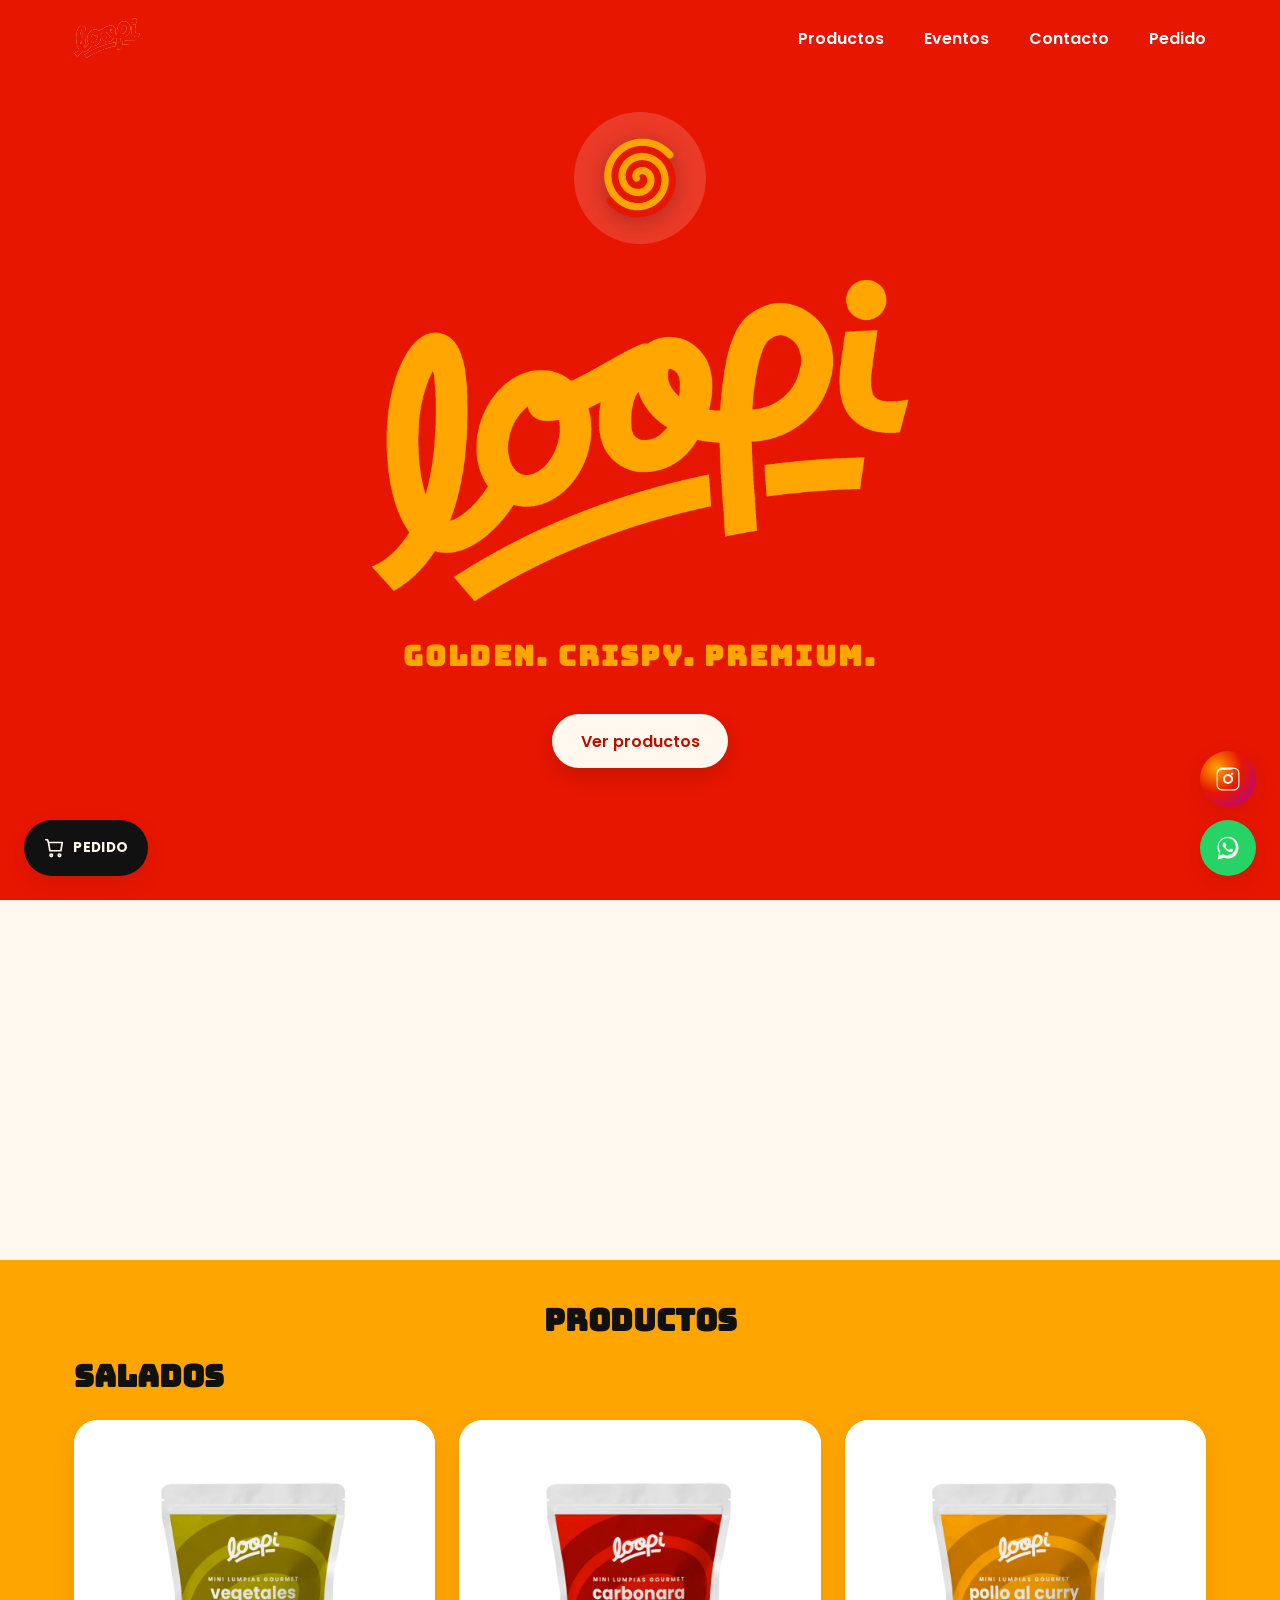
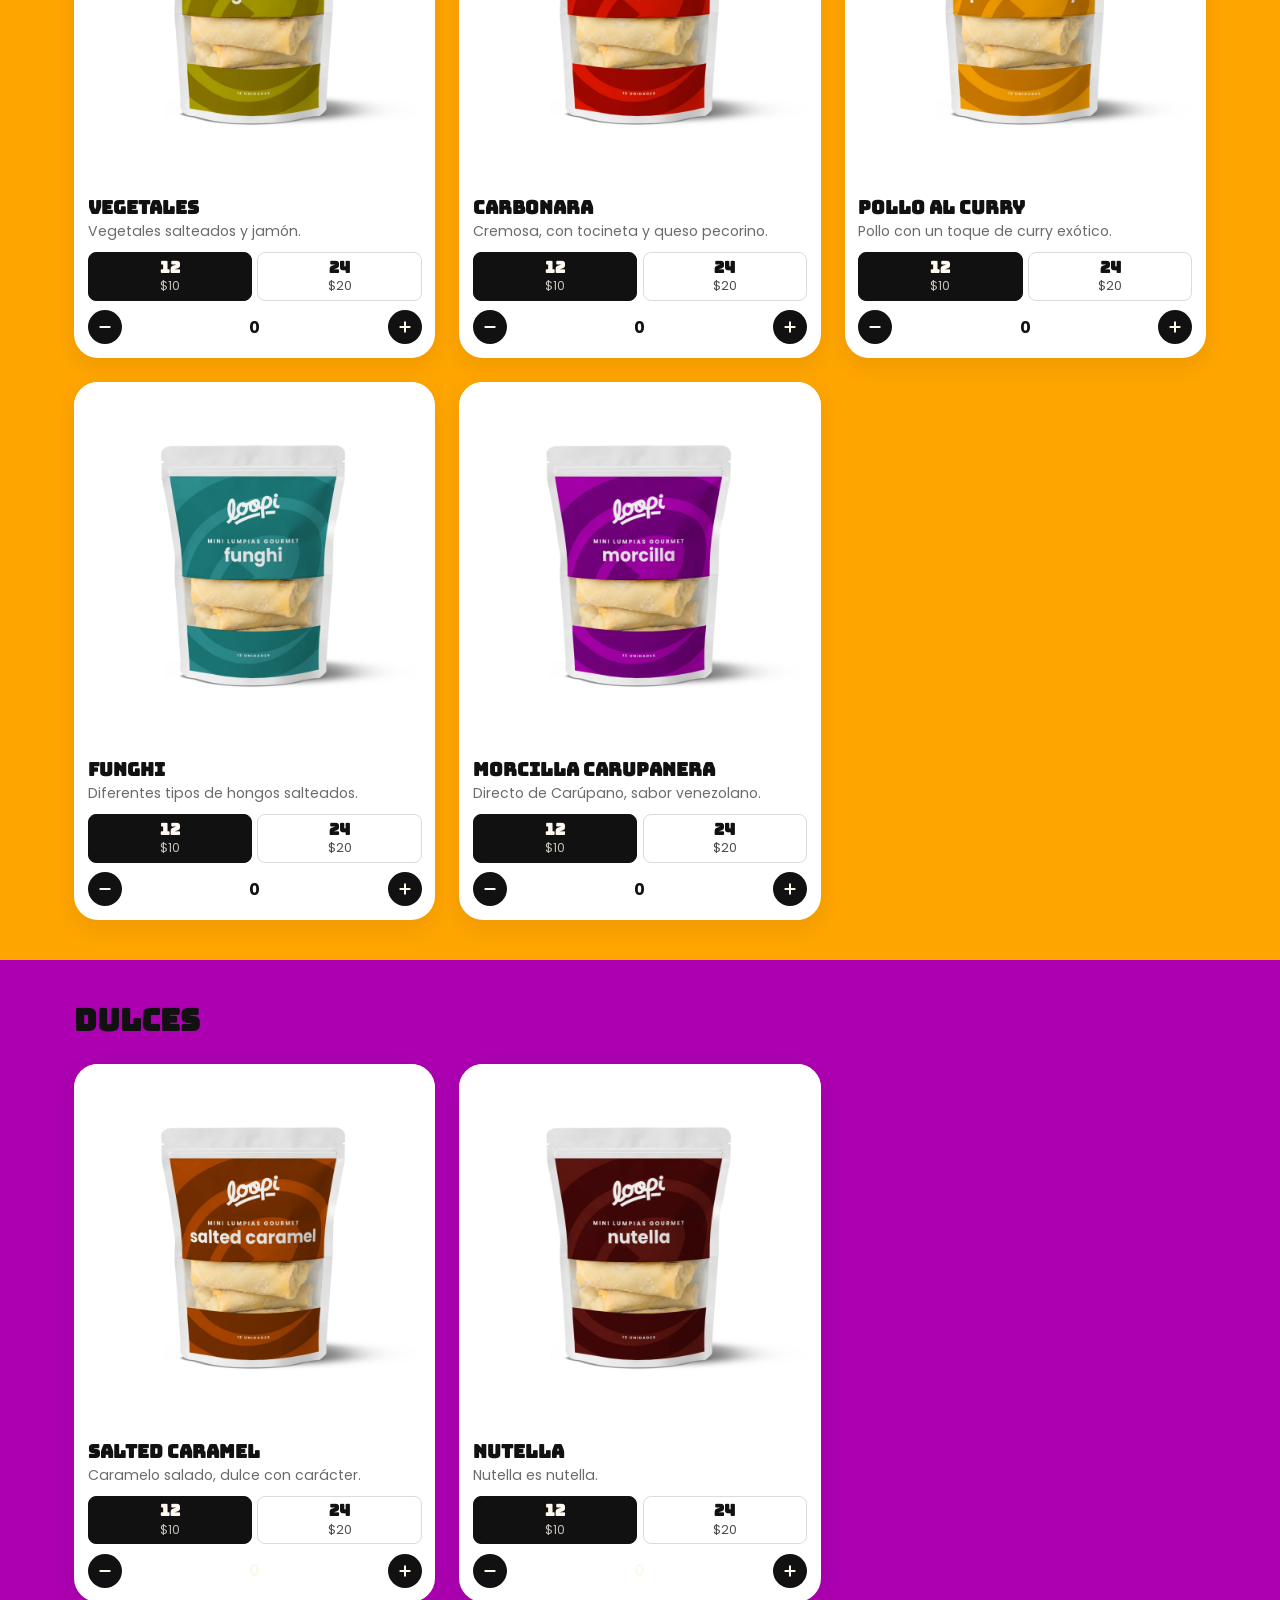
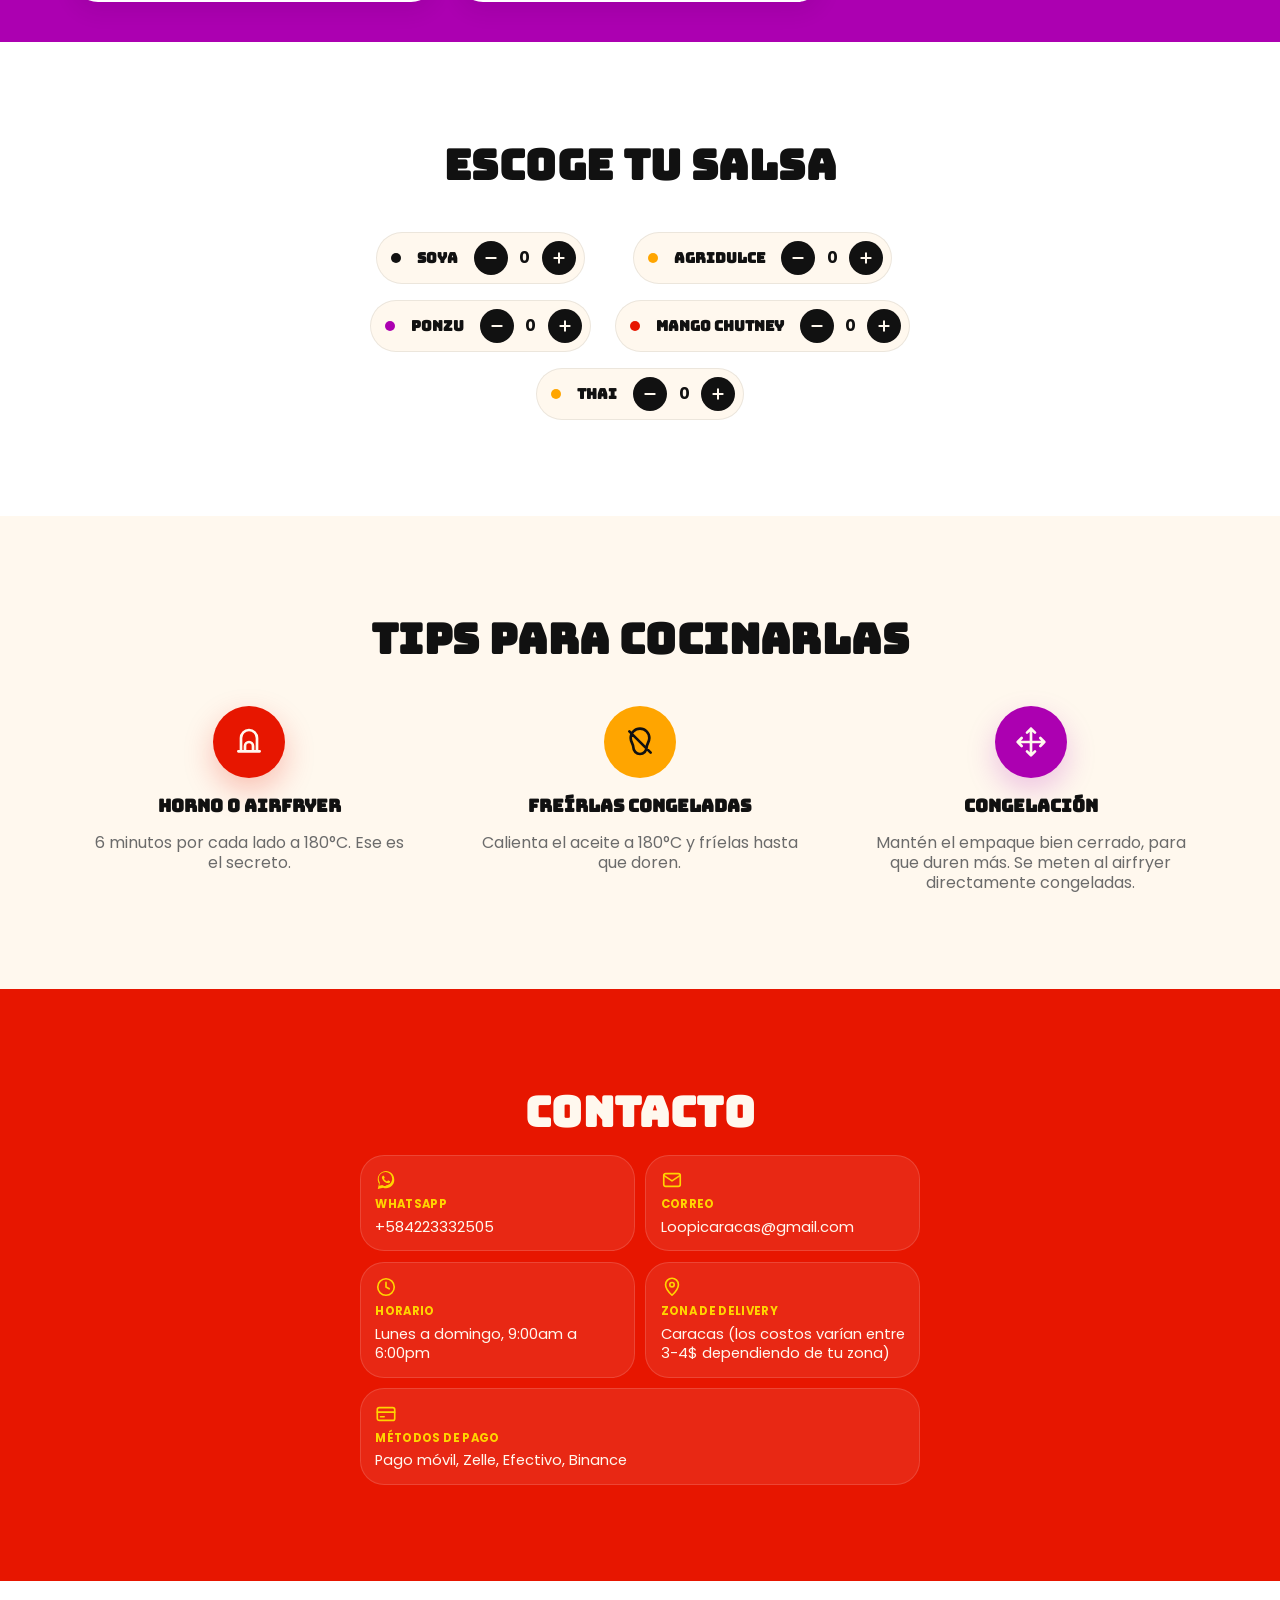
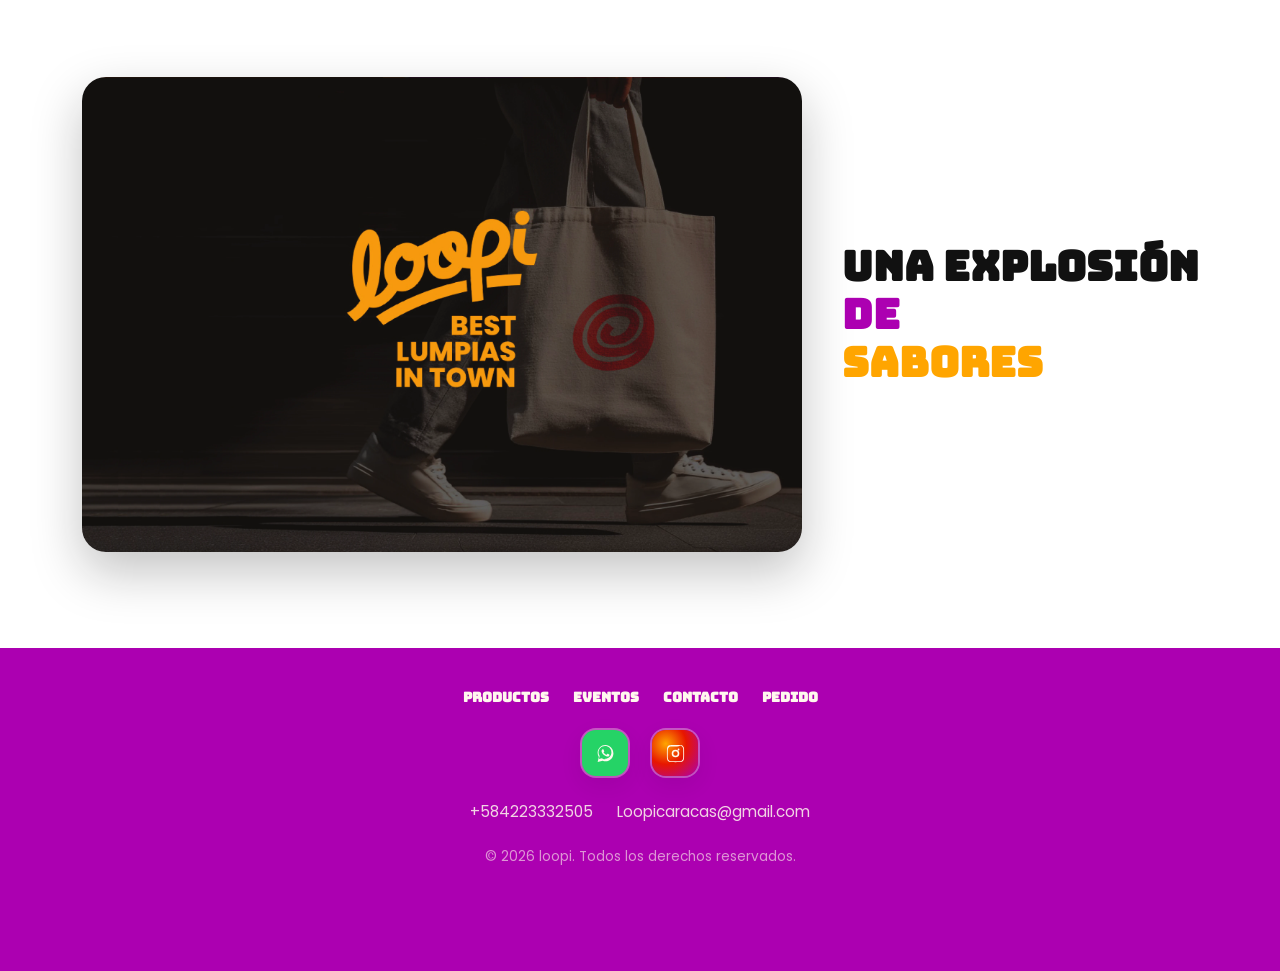
==== index.html @ 59972613 "Pasar los datos estructurados al HTML y agregarles el menú El JSON-LD lo inyectaba initJsonLd() al c" ====
<!DOCTYPE html>
<html lang="es-VE">
<head>
  <meta charset="UTF-8">
  <meta name="viewport" content="width=device-width, initial-scale=1.0, viewport-fit=cover">
  <title>loopi | Las mejores mini lumpias de Caracas</title>
  <meta name="description" content="loopi — mini lumpias crunchy hechas el mismo día en Caracas. Salados y postres, cajitas de 12 y 24. Pide las tuyas por WhatsApp.">
  <meta name="theme-color" content="#E71600">
  <link rel="canonical" href="https://loopivzla.com/">

  <!-- Open Graph -->
  <meta property="og:type" content="website">
  <meta property="og:site_name" content="loopi">
  <meta property="og:title" content="loopi | Las mejores mini lumpias de Caracas">
  <meta property="og:description" content="Mini lumpias crunchy hechas el mismo día en Caracas. Salados y postres, cajitas de 12 y 24. Best lumpias in town.">
  <meta property="og:image" content="https://loopivzla.com/img/og/og-image.jpg">
  <meta property="og:url" content="https://loopivzla.com/">
  <meta property="og:locale" content="es_VE">

  <!-- Twitter Card -->
  <meta name="twitter:card" content="summary_large_image">
  <meta name="twitter:title" content="loopi | Las mejores mini lumpias de Caracas">
  <meta name="twitter:description" content="Mini lumpias crunchy hechas el mismo día en Caracas. Best lumpias in town.">
  <meta name="twitter:image" content="https://loopivzla.com/img/og/og-image.jpg">

  <!-- Favicons -->
  <link rel="icon" type="image/svg+xml" href="./assets/logo/loopi-isotipo.svg">
  <link rel="icon" href="./favicon.ico" sizes="any">
  <link rel="apple-touch-icon" href="./apple-touch-icon.png">
  <link rel="manifest" href="./site.webmanifest">

  <!-- Fuentes -->
  <link rel="preconnect" href="https://fonts.googleapis.com">
  <link rel="preconnect" href="https://fonts.gstatic.com" crossorigin>
  <link href="https://fonts.googleapis.com/css2?family=Bungee&amp;display=swap&amp;family=Poppins:wght@400;500;600&amp;display=swap" rel="stylesheet">

  <link rel="stylesheet" href="./styles.css?v=66">

  <!-- Datos estructurados (invisible: solo lo leen buscadores) -->
  <script type="application/ld+json">
{
  "@context": "https://schema.org",
  "@type": "FoodEstablishment",
  "@id": "https://loopivzla.com/#negocio",
  "name": "loopi",
  "slogan": "Best lumpias in town",
  "description": "Mini lumpias crunchy hechas el mismo día en Caracas. Salados y postres, en empaques de 12 y 24, con delivery y pick up.",
  "url": "https://loopivzla.com/",
  "image": "https://loopivzla.com/img/og/og-image.jpg",
  "logo": "https://loopivzla.com/apple-touch-icon.png",
  "servesCuisine": [
    "Lumpias",
    "Comida venezolana",
    "Postres"
  ],
  "priceRange": "$10-$20",
  "currenciesAccepted": "USD",
  "paymentAccepted": "Pago móvil, Zelle, Efectivo, Binance",
  "telephone": "+584223332505",
  "email": "Loopicaracas@gmail.com",
  "address": {
    "@type": "PostalAddress",
    "addressLocality": "Caracas",
    "addressCountry": "VE"
  },
  "areaServed": [
    {
      "@type": "City",
      "name": "Caracas"
    },
    {
      "@type": "AdministrativeArea",
      "name": "Baruta"
    },
    {
      "@type": "AdministrativeArea",
      "name": "Chacao"
    },
    {
      "@type": "AdministrativeArea",
      "name": "El Hatillo"
    },
    {
      "@type": "AdministrativeArea",
      "name": "Libertador"
    },
    {
      "@type": "AdministrativeArea",
      "name": "Sucre"
    }
  ],
  "openingHoursSpecification": [
    {
      "@type": "OpeningHoursSpecification",
      "dayOfWeek": [
        "Monday",
        "Tuesday",
        "Wednesday",
        "Thursday",
        "Friday",
        "Saturday",
        "Sunday"
      ],
      "opens": "09:00",
      "closes": "18:00"
    }
  ],
  "sameAs": [
    "https://www.instagram.com/loopi.ccs"
  ],
  "hasMenu": {
    "@type": "Menu",
    "name": "Menú loopi",
    "inLanguage": "es-VE",
    "hasMenuSection": [
      {
        "@type": "MenuSection",
        "name": "Salados",
        "hasMenuItem": [
          {
            "@type": "MenuItem",
            "name": "Vegetales",
            "description": "Vegetales salteados y jamón.",
            "offers": [
              {
                "@type": "Offer",
                "name": "Empaque de 12",
                "price": "10",
                "priceCurrency": "USD"
              },
              {
                "@type": "Offer",
                "name": "Empaque de 24",
                "price": "20",
                "priceCurrency": "USD"
              }
            ]
          },
          {
            "@type": "MenuItem",
            "name": "Carbonara",
            "description": "Cremosa, con tocineta y queso pecorino.",
            "offers": [
              {
                "@type": "Offer",
                "name": "Empaque de 12",
                "price": "10",
                "priceCurrency": "USD"
              },
              {
                "@type": "Offer",
                "name": "Empaque de 24",
                "price": "20",
                "priceCurrency": "USD"
              }
            ]
          },
          {
            "@type": "MenuItem",
            "name": "Pollo al Curry",
            "description": "Pollo con un toque de curry exótico.",
            "offers": [
              {
                "@type": "Offer",
                "name": "Empaque de 12",
                "price": "10",
                "priceCurrency": "USD"
              },
              {
                "@type": "Offer",
                "name": "Empaque de 24",
                "price": "20",
                "priceCurrency": "USD"
              }
            ]
          },
          {
            "@type": "MenuItem",
            "name": "Funghi",
            "description": "Diferentes tipos de hongos salteados.",
            "offers": [
              {
                "@type": "Offer",
                "name": "Empaque de 12",
                "price": "10",
                "priceCurrency": "USD"
              },
              {
                "@type": "Offer",
                "name": "Empaque de 24",
                "price": "20",
                "priceCurrency": "USD"
              }
            ]
          },
          {
            "@type": "MenuItem",
            "name": "Morcilla Carupanera",
            "description": "Directo de Carúpano, sabor venezolano.",
            "offers": [
              {
                "@type": "Offer",
                "name": "Empaque de 12",
                "price": "10",
                "priceCurrency": "USD"
              },
              {
                "@type": "Offer",
                "name": "Empaque de 24",
                "price": "20",
                "priceCurrency": "USD"
              }
            ]
          }
        ]
      },
      {
        "@type": "MenuSection",
        "name": "Postres",
        "hasMenuItem": [
          {
            "@type": "MenuItem",
            "name": "Salted Caramel",
            "description": "Caramelo salado, dulce con carácter.",
            "offers": [
              {
                "@type": "Offer",
                "name": "Empaque de 12",
                "price": "10",
                "priceCurrency": "USD"
              },
              {
                "@type": "Offer",
                "name": "Empaque de 24",
                "price": "20",
                "priceCurrency": "USD"
              }
            ]
          },
          {
            "@type": "MenuItem",
            "name": "Nutella",
            "description": "Nutella es nutella.",
            "offers": [
              {
                "@type": "Offer",
                "name": "Empaque de 12",
                "price": "10",
                "priceCurrency": "USD"
              },
              {
                "@type": "Offer",
                "name": "Empaque de 24",
                "price": "20",
                "priceCurrency": "USD"
              }
            ]
          }
        ]
      },
      {
        "@type": "MenuSection",
        "name": "Salsas",
        "hasMenuItem": [
          {
            "@type": "MenuItem",
            "name": "Soya",
            "offers": {
              "@type": "Offer",
              "price": "1",
              "priceCurrency": "USD"
            }
          },
          {
            "@type": "MenuItem",
            "name": "Agridulce",
            "offers": {
              "@type": "Offer",
              "price": "1",
              "priceCurrency": "USD"
            }
          },
          {
            "@type": "MenuItem",
            "name": "Ponzu",
            "offers": {
              "@type": "Offer",
              "price": "1",
              "priceCurrency": "USD"
            }
          },
          {
            "@type": "MenuItem",
            "name": "Mango Chutney",
            "offers": {
              "@type": "Offer",
              "price": "1",
              "priceCurrency": "USD"
            }
          },
          {
            "@type": "MenuItem",
            "name": "Thai",
            "offers": {
              "@type": "Offer",
              "price": "1",
              "priceCurrency": "USD"
            }
          }
        ]
      }
    ]
  }
}
  </script>
</head>
<body>

  <!-- ============ PANTALLA DE CARGA ============ -->
  <div id="preloader" class="preloader" aria-hidden="true">
    <img class="preloader__spiral" src="./assets/logo/loopi-isotipo.svg" alt="" width="96" height="96">
    <svg class="preloader__wordmark" viewBox="0 0 320 110" role="img" aria-label="loopi">
      <text x="4" y="82" class="logo-mark__text preloader__wordmark-text">loopi</text>
      <circle class="logo-mark__dot-a" cx="301" cy="30" r="9"></circle>
      <circle class="logo-mark__dot-b" cx="301" cy="30" r="3.5"></circle>
    </svg>
  </div>

  <a class="skip-link" href="#main">Saltar al contenido</a>

  <!-- ============ HEADER ============ -->
  <header class="header">
    <div class="header__inner container">
      <a href="#hero" class="header__logo" aria-label="loopi — inicio">
        <img class="header__logo-img header__logo-img--crema" src="./assets/logo/loopi-header-crema.webp" alt="loopi" width="506" height="306">
        <img class="header__logo-img header__logo-img--rojo" src="./assets/logo/loopi-header-rojo.webp" alt="" width="506" height="306" aria-hidden="true">
      </a>

      <nav class="header__nav" aria-label="Navegación principal">
        <a href="#productos">Productos</a>
        <a href="./eventos.html">Eventos</a>
        <a href="#contacto">Contacto</a>
        <button type="button" data-carrito-abrir aria-label="Ver mi pedido" aria-expanded="false" aria-controls="carrito-panel">
          Pedido<span data-pedido-badge class="header__nav-badge" hidden>0</span>
        </button>
      </nav>

      <button class="header__hamburger" aria-label="Abrir menú" aria-expanded="false" aria-controls="mobile-nav">
        <span class="header__hamburger-icon">
          <svg viewBox="0 0 24 24" fill="none" stroke="currentColor" stroke-width="2.4" stroke-linecap="round" aria-hidden="true"><path d="M4 6h16M4 12h16M4 18h16"/></svg>
        </span>
      </button>
    </div>
  </header>

  <!-- ============ MENÚ MÓVIL ============ -->
  <div class="mobile-nav" id="mobile-nav" role="dialog" aria-modal="true" aria-label="Menú móvil" aria-hidden="true">
    <button class="mobile-nav__close" aria-label="Cerrar menú">
      <svg viewBox="0 0 24 24" fill="none" stroke="currentColor" stroke-width="2.4" stroke-linecap="round" aria-hidden="true"><path d="M5 5l14 14M19 5L5 19"/></svg>
    </button>
    <nav class="mobile-nav__nav" aria-label="Navegación móvil">
      <a href="#productos">Productos</a>
      <a href="./eventos.html">Eventos</a>
      <a href="#contacto">Contacto</a>
      <button type="button" data-carrito-abrir aria-label="Ver mi pedido" aria-expanded="false" aria-controls="carrito-panel">
        Pedido<span data-pedido-badge class="mobile-nav__badge" hidden>0</span>
      </button>
    </nav>
  </div>

  <main id="main">

    <!-- ============ HERO ============ -->
    <section class="hero" id="hero" aria-label="Portada">
      <div class="hero__sticky">
        <div class="hero__capa hero__capa--rojo" aria-hidden="true"></div>
        <div class="hero__capa hero__capa--morado" aria-hidden="true"></div>
        <div class="hero__capa hero__capa--naranja" aria-hidden="true"></div>
        <div class="hero__lluvia" id="hero-lluvia" aria-hidden="true"></div>

        <div class="hero__inner container">
          <div class="hero__copy" data-reveal>
            <div class="hero__isotipo-wrap">
              <img class="hero__isotipo" src="./assets/logo/loopi-isotipo.svg" alt="" width="90" height="90">
            </div>
            <h1 class="hero__logo-h1">
              <img class="hero__logo" src="./assets/logo/loopi-cursivo.webp" alt="loopi" width="1700" height="1049">
            </h1>
            <p class="hero__slogan" id="hero-slogan">Golden. Crispy. Premium.</p>
            <div class="hero__ctas">
              <a class="btn btn--light" href="#productos">Ver productos</a>
            </div>
          </div>
        </div>
      </div>
    </section>

    <!-- ============ PRODUCTOS ============ -->
    <section class="menu" id="productos">
      <div class="menu__block menu__block--salados">
        <div class="container">
          <p class="menu__eyebrow" data-reveal>Productos</p>
          <h3 class="menu__block-title" data-reveal>Salados</h3>
          <div class="menu__grid" id="grid-salados" data-reveal></div>
        </div>
      </div>

      <div class="menu__block menu__block--postres">
        <div class="container">
          <h3 class="menu__block-title menu__block-title--light" data-reveal>Dulces</h3>
          <div class="menu__grid" id="grid-postres" data-reveal></div>
        </div>
      </div>
    </section>

    <!-- ============ ESCOGE TU SALSA ============ -->
    <section class="salsas" id="salsas" aria-label="Escoge tu salsa">
      <div class="container">
        <h2 class="section-title" data-reveal>Escoge tu salsa</h2>
        <div class="salsas__grid" id="salsas-grid" data-reveal></div>
      </div>
    </section>

    <!-- ============ TIPS PARA COCINARLAS ============ -->
    <section class="tips" id="tips">
      <div class="container">
        <h2 class="section-title" data-reveal>Tips para cocinarlas</h2>
        <ol class="pasos">
          <li class="paso" data-reveal>
            <span class="paso__icono paso__icono--rojo" aria-hidden="true">
              <svg viewBox="0 0 24 24" fill="none" stroke="currentColor" stroke-width="2" stroke-linecap="round" stroke-linejoin="round"><path d="M4 19h16M6 19V9a6 6 0 0 1 12 0v10M9 19v-4a3 3 0 0 1 6 0v4"/></svg>
            </span>
            <h3>Horno o Airfryer</h3>
            <p>6 minutos por cada lado a 180°C. Ese es el secreto.</p>
          </li>
          <li class="paso" data-reveal>
            <span class="paso__icono paso__icono--naranja" aria-hidden="true">
              <svg viewBox="0 0 24 24" fill="none" stroke="currentColor" stroke-width="2" stroke-linecap="round" stroke-linejoin="round"><path d="M12 2a7 7 0 0 0-7 7c0 3 2 4.5 2 7a5 5 0 0 0 10 0c0-2.5 2-4 2-7a7 7 0 0 0-7-7ZM4 4l16 16"/></svg>
            </span>
            <h3>Freírlas congeladas</h3>
            <p>Calienta el aceite a 180°C y fríelas hasta que doren.</p>
          </li>
          <li class="paso" data-reveal>
            <span class="paso__icono paso__icono--morado" aria-hidden="true">
              <svg viewBox="0 0 24 24" fill="none" stroke="currentColor" stroke-width="2" stroke-linecap="round" stroke-linejoin="round"><path d="M12 2v20M12 2l-3 3M12 2l3 3M12 22l-3-3M12 22l3-3M2 12h20M2 12l3-3M2 12l3 3M22 12l-3-3M22 12l-3 3"/></svg>
            </span>
            <h3>Congelación</h3>
            <p>Mantén el empaque bien cerrado, para que duren más. Se meten al airfryer directamente congeladas.</p>
          </li>
        </ol>
      </div>
    </section>

    <!-- ============ CONTACTO / UBICACIÓN ============ -->
    <section class="contacto" id="contacto">
      <div class="container">
        <div class="contacto__info" data-reveal>
          <h2 class="section-title">Contacto</h2>
          <div class="contacto__grid">
            <a class="contacto__tile" data-whatsapp-link target="_blank" rel="noopener" href="#">
              <svg class="contacto__tile-icon" viewBox="0 0 32 32" fill="currentColor" aria-hidden="true"><path d="M16.02 3C9.4 3 4 8.4 4 15.02c0 2.36.68 4.55 1.86 6.4L4 29l7.76-1.83a11.9 11.9 0 0 0 4.26.78h.01c6.63 0 12.02-5.4 12.02-12.02C28.05 8.4 22.65 3 16.02 3Zm0 21.86h-.01a9.8 9.8 0 0 1-5-1.37l-.36-.21-4.6 1.09 1.11-4.48-.24-.37a9.75 9.75 0 0 1-1.5-5.2c0-5.4 4.4-9.8 9.8-9.8 2.62 0 5.08 1.02 6.93 2.87a9.72 9.72 0 0 1 2.87 6.93c0 5.4-4.4 9.54-9.8 9.54Zm5.37-7.34c-.29-.15-1.75-.86-2.02-.96-.27-.1-.47-.15-.67.15-.2.29-.77.96-.94 1.16-.17.2-.35.22-.64.07-.29-.15-1.23-.45-2.34-1.44-.87-.77-1.45-1.72-1.62-2.01-.17-.29-.02-.45.13-.6.13-.13.29-.34.44-.51.15-.17.2-.29.29-.49.1-.2.05-.37-.02-.51-.07-.15-.67-1.61-.92-2.2-.24-.58-.49-.5-.67-.51h-.57c-.2 0-.51.07-.78.37-.27.29-1.02 1-1.02 2.44s1.05 2.83 1.2 3.03c.15.2 2.06 3.15 5 4.42.7.3 1.24.48 1.67.61.7.22 1.34.19 1.84.12.56-.08 1.75-.71 2-1.4.25-.68.25-1.27.17-1.4-.07-.12-.26-.2-.55-.34Z"/></svg>
              <span class="contacto__tile-label">WhatsApp</span>
              <span class="contacto__tile-valor" id="dato-whatsapp"></span>
            </a>
            <a class="contacto__tile" data-email-link href="#">
              <svg class="contacto__tile-icon" viewBox="0 0 24 24" fill="none" stroke="currentColor" stroke-width="1.8" stroke-linecap="round" stroke-linejoin="round" aria-hidden="true"><rect x="3" y="5" width="18" height="14" rx="2"/><path d="m3 7 9 6 9-6"/></svg>
              <span class="contacto__tile-label">Correo</span>
              <span class="contacto__tile-valor" id="dato-email"></span>
            </a>
            <div class="contacto__tile">
              <svg class="contacto__tile-icon" viewBox="0 0 24 24" fill="none" stroke="currentColor" stroke-width="1.8" stroke-linecap="round" stroke-linejoin="round" aria-hidden="true"><circle cx="12" cy="12" r="9"/><path d="M12 7v5l3.5 2"/></svg>
              <span class="contacto__tile-label">Horario</span>
              <span class="contacto__tile-valor" id="dato-horario"></span>
            </div>
            <div class="contacto__tile">
              <svg class="contacto__tile-icon" viewBox="0 0 24 24" fill="none" stroke="currentColor" stroke-width="1.8" stroke-linecap="round" stroke-linejoin="round" aria-hidden="true"><path d="M12 21s7-6.5 7-11.5a7 7 0 1 0-14 0C5 14.5 12 21 12 21Z"/><circle cx="12" cy="9.5" r="2.4"/></svg>
              <span class="contacto__tile-label">Zona de delivery</span>
              <span class="contacto__tile-valor" id="dato-delivery"></span>
            </div>
            <div class="contacto__tile contacto__tile--full">
              <svg class="contacto__tile-icon" viewBox="0 0 24 24" fill="none" stroke="currentColor" stroke-width="1.8" stroke-linecap="round" stroke-linejoin="round" aria-hidden="true"><rect x="2.5" y="5" width="19" height="14" rx="2.2"/><path d="M2.5 10h19"/><path d="M6 15h4"/></svg>
              <span class="contacto__tile-label">Métodos de pago</span>
              <span class="contacto__tile-valor" id="dato-pago"></span>
            </div>
          </div>
        </div>
      </div>
    </section>

    <!-- ============ BEST LUMPIAS IN TOWN — foto de marca ============ -->
    <section class="mira-cerca" aria-label="loopi, best lumpias in town">
      <img class="mira-cerca__img" src="./img/marca/tote-bag-calle.webp" alt="Tote bag loopi, Best Lumpias in Town" width="4000" height="2639">
      <p class="mira-cerca__frase">
        <span class="mira-cerca__frase-linea">Una explosión</span><span class="mira-cerca__frase-linea mira-cerca__frase-linea--morado">de</span><span class="mira-cerca__frase-linea mira-cerca__frase-linea--naranja">sabores</span>
      </p>
    </section>

  </main>

  <!-- ============ FOOTER ============ -->
  <footer class="footer">
    <div class="container footer__inner">
      <nav class="footer__nav" aria-label="Navegación de pie de página">
        <a href="#productos">Productos</a>
        <a href="./eventos.html">Eventos</a>
        <a href="#contacto">Contacto</a>
        <button type="button" data-carrito-abrir aria-label="Ver mi pedido" aria-expanded="false" aria-controls="carrito-panel">
          Pedido<span data-pedido-badge class="footer__nav-badge" hidden>0</span>
        </button>
      </nav>

      <div class="footer__social">
        <a data-wa-generico target="_blank" rel="noopener" href="#" aria-label="Escríbenos por WhatsApp">
          <svg viewBox="0 0 32 32" fill="currentColor" aria-hidden="true"><path d="M16.02 3C9.4 3 4 8.4 4 15.02c0 2.36.68 4.55 1.86 6.4L4 29l7.76-1.83a11.9 11.9 0 0 0 4.26.78h.01c6.63 0 12.02-5.4 12.02-12.02C28.05 8.4 22.65 3 16.02 3Zm0 21.86h-.01a9.8 9.8 0 0 1-5-1.37l-.36-.21-4.6 1.09 1.11-4.48-.24-.37a9.75 9.75 0 0 1-1.5-5.2c0-5.4 4.4-9.8 9.8-9.8 2.62 0 5.08 1.02 6.93 2.87a9.72 9.72 0 0 1 2.87 6.93c0 5.4-4.4 9.54-9.8 9.54Zm5.37-7.34c-.29-.15-1.75-.86-2.02-.96-.27-.1-.47-.15-.67.15-.2.29-.77.96-.94 1.16-.17.2-.35.22-.64.07-.29-.15-1.23-.45-2.34-1.44-.87-.77-1.45-1.72-1.62-2.01-.17-.29-.02-.45.13-.6.13-.13.29-.34.44-.51.15-.17.2-.29.29-.49.1-.2.05-.37-.02-.51-.07-.15-.67-1.61-.92-2.2-.24-.58-.49-.5-.67-.51h-.57c-.2 0-.51.07-.78.37-.27.29-1.02 1-1.02 2.44s1.05 2.83 1.2 3.03c.15.2 2.06 3.15 5 4.42.7.3 1.24.48 1.67.61.7.22 1.34.19 1.84.12.56-.08 1.75-.71 2-1.4.25-.68.25-1.27.17-1.4-.07-.12-.26-.2-.55-.34Z"/></svg>
        </a>
        <a data-ig-link target="_blank" rel="noopener" href="#" aria-label="Síguenos en Instagram">
          <svg viewBox="0 0 24 24" fill="currentColor" aria-hidden="true"><path d="M12 2.2c3.2 0 3.58.01 4.85.07 1.17.05 1.8.25 2.23.41.56.22.96.48 1.38.9.42.42.68.82.9 1.38.16.42.36 1.06.41 2.23.06 1.27.07 1.65.07 4.85s-.01 3.58-.07 4.85c-.05 1.17-.25 1.8-.41 2.23-.22.56-.48.96-.9 1.38-.42.42-.82.68-1.38.9-.42.16-1.06.36-2.23.41-1.27.06-1.65.07-4.85.07s-3.58-.01-4.85-.07c-1.17-.05-1.8-.25-2.23-.41a3.72 3.72 0 0 1-1.38-.9 3.72 3.72 0 0 1-.9-1.38c-.16-.42-.36-1.06-.41-2.23C2.2 15.58 2.2 15.2 2.2 12s.01-3.58.07-4.85c.05-1.17.25-1.8.41-2.23.22-.56.48-.96.9-1.38.42-.42.82-.68 1.38-.9.42-.16 1.06-.36 2.23-.41C8.42 2.2 8.8 2.2 12 2.2Zm0 1.8c-3.15 0-3.5.01-4.73.07-.96.04-1.48.2-1.83.34-.46.18-.79.39-1.13.74-.35.34-.56.67-.74 1.13-.14.35-.3.87-.34 1.83C3.17 8.5 3.16 8.85 3.16 12s.01 3.5.07 4.73c.04.96.2 1.48.34 1.83.18.46.39.79.74 1.13.34.35.67.56 1.13.74.35.14.87.3 1.83.34 1.23.06 1.58.07 4.73.07s3.5-.01 4.73-.07c.96-.04 1.48-.2 1.83-.34.46-.18.79-.39 1.13-.74.35-.34.56-.67.74-1.13.14-.35.3-.87.34-1.83.06-1.23.07-1.58.07-4.73s-.01-3.5-.07-4.73c-.04-.96-.2-1.48-.34-1.83a3.02 3.02 0 0 0-.74-1.13 3.02 3.02 0 0 0-1.13-.74c-.35-.14-.87-.3-1.83-.34C15.5 4.01 15.15 4 12 4Zm0 3.65A4.35 4.35 0 1 1 7.65 12 4.35 4.35 0 0 1 12 7.65Zm0 1.8A2.55 2.55 0 1 0 14.55 12 2.55 2.55 0 0 0 12 9.45Zm4.5-2.02a1.02 1.02 0 1 1-1.02-1.02 1.02 1.02 0 0 1 1.02 1.02Z"/></svg>
        </a>
      </div>

      <div class="footer__datos">
        <a id="footer-telefono" target="_blank" rel="noopener" href="#"></a>
        <span id="footer-email"></span>
      </div>

      <p class="footer__copy">© <span id="footer-anio"></span> loopi. Todos los derechos reservados.</p>
    </div>
  </footer>

  <!-- ============ CARRITO / PEDIDO FLOTANTE ============ -->
  <div id="carrito-backdrop" class="carrito-backdrop"></div>
  <button type="button" id="carrito-btn" class="carrito-btn" data-carrito-abrir aria-label="Ver mi pedido" aria-expanded="false" aria-controls="carrito-panel">
    <svg viewBox="0 0 24 24" fill="none" stroke="currentColor" stroke-width="1.8" stroke-linecap="round" stroke-linejoin="round" aria-hidden="true">
      <path d="M6 6h15l-1.5 9h-12z"/>
      <path d="M6 6L5 3H3"/>
      <circle cx="9" cy="20" r="1.4"/>
      <circle cx="18" cy="20" r="1.4"/>
    </svg>
    <span class="carrito-btn__label">Pedido</span>
    <span data-pedido-badge class="carrito-btn__badge" hidden>0</span>
  </button>

  <aside id="carrito-panel" class="carrito-panel" role="dialog" aria-modal="true" aria-label="Mi pedido" aria-hidden="true">
    <div class="carrito-panel__head">
      <p class="carrito-panel__titulo">Mi pedido</p>
      <button type="button" id="carrito-cerrar" class="carrito-panel__cerrar" aria-label="Cerrar">
        <svg viewBox="0 0 24 24" fill="none" stroke="currentColor" stroke-width="2.4" stroke-linecap="round" aria-hidden="true"><path d="M5 5l14 14M19 5L5 19"/></svg>
      </button>
    </div>

    <p data-pedido-vacio class="carrito-panel__vacio">Tu pedido está vacío. Agrega sabores desde el menú.</p>

    <div data-pedido-contenido hidden>
      <div data-carrito-lista class="carrito-panel__lista"></div>

      <div class="carrito-entrega">
        <div class="carrito-entrega__toggle">
          <button type="button" class="carrito-entrega__btn" data-entrega-metodo="pickup">Pick up</button>
          <button type="button" class="carrito-entrega__btn" data-entrega-metodo="delivery">Delivery</button>
        </div>
        <div class="carrito-entrega__zona-wrap" data-entrega-zona-wrap hidden>
          <button type="button" class="carrito-entrega__zona-trigger" data-entrega-zona-trigger aria-haspopup="listbox" aria-expanded="false">
            <span data-entrega-zona-label>Elige tu zona</span>
            <svg viewBox="0 0 24 24" fill="none" stroke="currentColor" stroke-width="2.4" stroke-linecap="round" stroke-linejoin="round" aria-hidden="true"><path d="M6 9l6 6 6-6"/></svg>
          </button>
          <div class="carrito-entrega__zona-menu" data-entrega-zona-menu role="listbox" hidden></div>
        </div>
      </div>

      <div class="carrito-panel__footer">
        <div class="configurador__totales">
          <span><strong data-pedido-unidades>0</strong> unidades</span>
          <span class="configurador__total-precio" data-pedido-total>$0</span>
        </div>
        <a data-pedido-whatsapp class="btn btn--whatsapp btn--full is-disabled" aria-disabled="true" target="_blank" rel="noopener" href="#">
          <span>Enviar pedido por WhatsApp</span>
        </a>
        <button type="button" id="carrito-vaciar" class="carrito-panel__vaciar">Vaciar pedido</button>
      </div>
    </div>
  </aside>

  <!-- ============ BOTONES FLOTANTES ============ -->
  <div class="floating-buttons">
    <a class="floating-btn floating-btn--instagram" data-ig-link target="_blank" rel="noopener" href="#" aria-label="Síguenos en Instagram">
      <svg viewBox="0 0 24 24" fill="currentColor" aria-hidden="true"><path d="M12 2.2c3.2 0 3.58.01 4.85.07 1.17.05 1.8.25 2.23.41.56.22.96.48 1.38.9.42.42.68.82.9 1.38.16.42.36 1.06.41 2.23.06 1.27.07 1.65.07 4.85s-.01 3.58-.07 4.85c-.05 1.17-.25 1.8-.41 2.23-.22.56-.48.96-.9 1.38-.42.42-.82.68-1.38.9-.42.16-1.06.36-2.23.41-1.27.06-1.65.07-4.85.07s-3.58-.01-4.85-.07c-1.17-.05-1.8-.25-2.23-.41a3.72 3.72 0 0 1-1.38-.9 3.72 3.72 0 0 1-.9-1.38c-.16-.42-.36-1.06-.41-2.23C2.2 15.58 2.2 15.2 2.2 12s.01-3.58.07-4.85c.05-1.17.25-1.8.41-2.23.22-.56.48-.96.9-1.38.42-.42.82-.68 1.38-.9.42-.16 1.06-.36 2.23-.41C8.42 2.2 8.8 2.2 12 2.2Zm0 1.8c-3.15 0-3.5.01-4.73.07-.96.04-1.48.2-1.83.34-.46.18-.79.39-1.13.74-.35.34-.56.67-.74 1.13-.14.35-.3.87-.34 1.83C3.17 8.5 3.16 8.85 3.16 12s.01 3.5.07 4.73c.04.96.2 1.48.34 1.83.18.46.39.79.74 1.13.34.35.67.56 1.13.74.35.14.87.3 1.83.34 1.23.06 1.58.07 4.73.07s3.5-.01 4.73-.07c.96-.04 1.48-.2 1.83-.34.46-.18.79-.39 1.13-.74.35-.34.56-.67.74-1.13.14-.35.3-.87.34-1.83.06-1.23.07-1.58.07-4.73s-.01-3.5-.07-4.73c-.04-.96-.2-1.48-.34-1.83a3.02 3.02 0 0 0-.74-1.13 3.02 3.02 0 0 0-1.13-.74c-.35-.14-.87-.3-1.83-.34C15.5 4.01 15.15 4 12 4Zm0 3.65A4.35 4.35 0 1 1 7.65 12 4.35 4.35 0 0 1 12 7.65Zm0 1.8A2.55 2.55 0 1 0 14.55 12 2.55 2.55 0 0 0 12 9.45Zm4.5-2.02a1.02 1.02 0 1 1-1.02-1.02 1.02 1.02 0 0 1 1.02 1.02Z"/></svg>
    </a>
    <a class="floating-btn floating-btn--whatsapp" data-wa-generico target="_blank" rel="noopener" href="#" aria-label="Pide por WhatsApp">
      <svg viewBox="0 0 32 32" fill="currentColor" aria-hidden="true"><path d="M16.02 3C9.4 3 4 8.4 4 15.02c0 2.36.68 4.55 1.86 6.4L4 29l7.76-1.83a11.9 11.9 0 0 0 4.26.78h.01c6.63 0 12.02-5.4 12.02-12.02C28.05 8.4 22.65 3 16.02 3Zm0 21.86h-.01a9.8 9.8 0 0 1-5-1.37l-.36-.21-4.6 1.09 1.11-4.48-.24-.37a9.75 9.75 0 0 1-1.5-5.2c0-5.4 4.4-9.8 9.8-9.8 2.62 0 5.08 1.02 6.93 2.87a9.72 9.72 0 0 1 2.87 6.93c0 5.4-4.4 9.54-9.8 9.54Zm5.37-7.34c-.29-.15-1.75-.86-2.02-.96-.27-.1-.47-.15-.67.15-.2.29-.77.96-.94 1.16-.17.2-.35.22-.64.07-.29-.15-1.23-.45-2.34-1.44-.87-.77-1.45-1.72-1.62-2.01-.17-.29-.02-.45.13-.6.13-.13.29-.34.44-.51.15-.17.2-.29.29-.49.1-.2.05-.37-.02-.51-.07-.15-.67-1.61-.92-2.2-.24-.58-.49-.5-.67-.51h-.57c-.2 0-.51.07-.78.37-.27.29-1.02 1-1.02 2.44s1.05 2.83 1.2 3.03c.15.2 2.06 3.15 5 4.42.7.3 1.24.48 1.67.61.7.22 1.34.19 1.84.12.56-.08 1.75-.71 2-1.4.25-.68.25-1.27.17-1.4-.07-.12-.26-.2-.55-.34Z"/></svg>
    </a>
  </div>

  <script src="./main.js?v=49"></script>
</body>
</html>
---- styles.css ----
/* ==========================================================================
   loopi — sistema de diseño
   ========================================================================== */

:root {
  /* Colores de marca */
  --rojo: #E71600;
  --naranja: #FFA500;
  --morado: #AC00B1;
  --negro: #111111;
  --crema: #FFF8EE;

  --rojo-oscuro: #B81100;
  --morado-oscuro: #870089;

  /* Texto */
  --texto-oscuro: var(--negro);
  --texto-claro: var(--crema);
  --texto-muted: #6b6b6b;
  /* Blanco puro: solo para texto de cuerpo/normal sobre --rojo, donde --crema
     baja de 4.5:1 de contraste AA. --crema se mantiene intacto como fondo/marca. */
  --texto-sobre-rojo: #FFFFFF;

  /* Tipografía */
  --font-heading: 'Bungee', 'Poppins', 'Arial Rounded MT Bold', sans-serif;
  --font-body: 'Poppins', 'Inter', system-ui, sans-serif;

  /* Espaciado */
  --space-xs: 0.5rem;
  --space-sm: 1rem;
  --space-md: 1.5rem;
  --space-lg: 2.5rem;
  --space-xl: 4rem;
  --space-2xl: 6rem;

  /* Radios */
  --radius-card: 24px;
  --radius-pill: 999px;
  --radius-sm: 14px;

  /* Sombras de color, nunca grises */
  --shadow-rojo: 0 12px 30px rgba(231, 22, 0, 0.25);
  --shadow-morado: 0 12px 30px rgba(172, 0, 177, 0.22);
  --shadow-suave: 0 8px 24px rgba(17, 17, 17, 0.08);

  /* Layout */
  --container-max: 1180px;
  --header-height: 76px;

  /* Movimiento */
  --ease: cubic-bezier(0.22, 1, 0.36, 1);
  --transition-fast: 200ms var(--ease);
  --transition-med: 300ms var(--ease);
}

/* ==========================================================================
   Reset
   ========================================================================== */
*, *::before, *::after { box-sizing: border-box; }
html { scroll-behavior: auto; }
/* Compensa el header fijo en todo scroll-to-anchor (scrollIntoView en
   initScrollSuave, main.js) para que el destino no quede tapado. */
section[id] { scroll-margin-top: calc(var(--header-height) + 12px); }
body {
  margin: 0;
  font-family: var(--font-body);
  color: var(--texto-oscuro);
  background: var(--crema);
  -webkit-font-smoothing: antialiased;
}
img { max-width: 100%; display: block; }
a { color: inherit; text-decoration: none; }
ul, ol { list-style: none; margin: 0; padding: 0; }
h1, h2, h3, h4, p, dl, dd { margin: 0; }
button { font: inherit; color: inherit; background: none; border: none; cursor: pointer; padding: 0; }
input, select { font: inherit; }

/* position:fixed (no solo overflow:hidden) porque en iOS Safari el body
   sigue rebotando/scrolleando detrás de un overlay solo con overflow:hidden.
   El "top" negativo lo pone JS (bloquearScroll en main.js) para mantener la
   posición visual exacta donde estaba el scroll al bloquear. */
body.no-scroll {
  overflow: hidden;
  position: fixed;
  left: 0;
  right: 0;
  width: 100%;
}

:focus-visible {
  outline: 3px solid var(--morado);
  outline-offset: 3px;
  border-radius: 4px;
}

.skip-link {
  position: absolute;
  left: -9999px;
  top: 0;
  background: var(--crema);
  color: var(--negro);
  padding: var(--space-sm) var(--space-md);
  z-index: 2000;
  border-radius: 0 0 var(--radius-sm) 0;
}
.skip-link:focus {
  left: 0;
}

/* ==========================================================================
   Pantalla de carga
   ========================================================================== */
.preloader {
  position: fixed;
  inset: 0;
  z-index: 3000;
  display: flex;
  flex-direction: column;
  align-items: center;
  justify-content: center;
  gap: var(--space-md);
  background: var(--crema);
  opacity: 1;
  visibility: visible;
  transition: opacity 500ms var(--ease), visibility 500ms var(--ease);
}
.preloader.is-hidden {
  opacity: 0;
  visibility: hidden;
  pointer-events: none;
}
.preloader__spiral {
  width: 84px;
  height: 84px;
  animation: preloader-spin 1.6s linear infinite;
}
.preloader__wordmark {
  width: 150px;
  height: auto;
}
.preloader__wordmark-text { fill: var(--rojo); }

@keyframes preloader-spin {
  to { transform: rotate(360deg); }
}
@media (prefers-reduced-motion: reduce) {
  .preloader__spiral { animation: none; }
  .preloader { transition: opacity 200ms linear; }
}

.container {
  max-width: var(--container-max);
  margin-inline: auto;
  padding-inline: var(--space-md);
}

/* ==========================================================================
   Tipografía general
   ========================================================================== */
.section-title {
  font-family: var(--font-heading);
  font-weight: 800;
  text-transform: uppercase;
  font-size: clamp(1.8rem, 4vw, 2.6rem);
  letter-spacing: 0.01em;
  margin-bottom: var(--space-sm);
}
.section-subtitle {
  font-size: 1.05rem;
  color: var(--texto-muted);
  max-width: 46ch;
  margin-bottom: var(--space-md);
}

/* ==========================================================================
   Botones
   ========================================================================== */
.btn {
  display: inline-flex;
  align-items: center;
  gap: 0.5rem;
  padding: 0.9rem 1.8rem;
  border-radius: var(--radius-pill);
  font-weight: 600;
  font-size: 1rem;
  transition: transform var(--transition-fast), box-shadow var(--transition-fast), background var(--transition-fast);
  white-space: nowrap;
}
.btn:hover { transform: translateY(-2px) scale(1.02); }
.btn svg { width: 1.2em; height: 1.2em; }

.btn--primary {
  background: var(--rojo);
  color: var(--crema);
  box-shadow: var(--shadow-rojo);
}
.btn--primary:hover { background: var(--rojo-oscuro); }

.btn--light {
  background: var(--crema);
  color: var(--rojo-oscuro);
  box-shadow: 0 8px 20px rgba(17, 17, 17, 0.15);
}
.btn--light:hover { background: #fff; }

.btn--outline-light {
  background: transparent;
  color: var(--texto-sobre-rojo);
  border: 2px solid var(--texto-sobre-rojo);
}
.btn--outline-light:hover { background: rgba(255, 248, 238, 0.15); }

.btn--whatsapp {
  background: var(--negro);
  color: var(--crema);
  width: 100%;
  justify-content: center;
}
.btn--whatsapp:hover { background: #000; }

.btn--full {
  width: 100%;
  white-space: normal;
  text-align: center;
}

.btn.is-disabled {
  opacity: 0.45;
  pointer-events: none;
}

/* ==========================================================================
   Header
   ========================================================================== */
.header {
  position: fixed;
  inset: 0 0 auto 0;
  z-index: 900;
  height: calc(var(--header-height) + env(safe-area-inset-top, 0px));
  padding-top: env(safe-area-inset-top, 0px);
  padding-left: env(safe-area-inset-left, 0px);
  padding-right: env(safe-area-inset-right, 0px);
  display: flex;
  align-items: center;
  background: transparent;
  transition: background var(--transition-med), box-shadow var(--transition-med);
}
.header--scrolled {
  background: var(--crema);
  box-shadow: var(--shadow-suave);
}
.header__inner {
  display: flex;
  align-items: center;
  justify-content: space-between;
  gap: var(--space-md);
  width: 100%;
}
.header__logo { display: inline-grid; height: 40px; }
.header__logo-img {
  grid-area: 1 / 1;
  height: 40px;
  width: auto;
  transition: opacity var(--transition-med);
}
.header__logo-img--crema { opacity: 1; }
.header__logo-img--rojo { opacity: 0; }
.header--scrolled .header__logo-img--crema { opacity: 0; }
.header--scrolled .header__logo-img--rojo { opacity: 1; }

.logo-mark__text {
  font-family: var(--font-heading);
  font-weight: 800;
  font-size: 84px;
  fill: var(--crema);
  transition: fill var(--transition-med);
}
.header--scrolled .logo-mark__text { fill: var(--rojo); }
.logo-mark__dot-a { fill: var(--naranja); }
.logo-mark__dot-b { fill: var(--rojo); }

.header__nav {
  display: none;
  align-items: center;
  gap: var(--space-lg);
  font-weight: 600;
  color: var(--texto-sobre-rojo);
  transition: color var(--transition-med);
}
.header--scrolled .header__nav { color: var(--negro); }
.header__nav a, .header__nav button {
  position: relative;
  padding-block: 4px;
  font: inherit;
  font-weight: inherit;
  color: inherit;
  background: none;
  border: none;
  cursor: pointer;
  display: inline-flex;
  align-items: center;
  gap: 0.35rem;
}
/* Estado transparente (sobre el hero rojo): subrayado en hover, no cambio de color,
   para no perder contraste con el fondo rojo. */
.header__nav a:hover, .header__nav button:hover { text-decoration: underline; text-underline-offset: 4px; }
.header--scrolled .header__nav a:hover, .header--scrolled .header__nav button:hover { color: var(--rojo-oscuro); text-decoration: none; }

.header__nav-badge {
  min-width: 18px;
  height: 18px;
  padding-inline: 4px;
  border-radius: 999px;
  background: var(--naranja);
  color: var(--negro);
  font-size: 0.7rem;
  font-weight: 800;
  display: flex;
  align-items: center;
  justify-content: center;
  line-height: 1;
}

.header__cta { display: none; }

.header__hamburger {
  display: flex;
  align-items: center;
  justify-content: center;
  width: 44px;
  height: 44px;
  color: var(--crema);
  transition: color var(--transition-med);
}
.header--scrolled .header__hamburger { color: var(--negro); }
.header__hamburger svg { width: 28px; height: 28px; }

@media (min-width: 900px) {
  .header__nav { display: flex; }
  .header__cta { display: inline-flex; }
  .header__hamburger { display: none; }
}

/* Menú móvil */
.mobile-nav {
  position: fixed;
  inset: 0;
  background: var(--rojo);
  z-index: 1000;
  display: flex;
  flex-direction: column;
  padding: var(--space-md);
  transform: translateY(-100%);
  transition: transform var(--transition-med);
}
.mobile-nav.is-open { transform: translateY(0); }
.mobile-nav__close {
  align-self: flex-end;
  width: 44px;
  height: 44px;
  color: var(--crema);
}
.mobile-nav__close svg { width: 28px; height: 28px; }
.mobile-nav__nav {
  flex: 1;
  display: flex;
  flex-direction: column;
  align-items: center;
  justify-content: center;
  gap: var(--space-lg);
}
.mobile-nav__nav a, .mobile-nav__nav button {
  font-family: var(--font-heading);
  font-weight: 800;
  text-transform: uppercase;
  font-size: 1.8rem;
  color: var(--crema);
  background: none;
  border: none;
  cursor: pointer;
  display: inline-flex;
  align-items: center;
  gap: 0.5rem;
}
.mobile-nav__badge {
  min-width: 26px;
  height: 26px;
  padding-inline: 6px;
  border-radius: 999px;
  background: var(--naranja);
  color: var(--negro);
  font-size: 1rem;
  display: flex;
  align-items: center;
  justify-content: center;
  line-height: 1;
}

@media (min-width: 900px) {
  .mobile-nav { display: none; }
}

/* ==========================================================================
   Hero
   ========================================================================== */
/* Portada fija: .hero es un envoltorio alto (140svh) que le da al navegador
   "pista" de scroll extra; .hero__sticky se pega arriba (position:sticky) y
   se queda quieta en pantalla mientras ese sobrante se consume, hasta que se
   acaba y la siguiente sección la tapa al subir. */
.hero { position: relative; height: 140svh; }
.hero__sticky {
  position: sticky;
  top: 0;
  height: 100svh;
  min-height: 560px;
  display: flex;
  align-items: center;
  justify-content: center;
  color: var(--crema);
  overflow: hidden;
  padding-top: calc(var(--header-height) + env(safe-area-inset-top, 0px));
  padding-bottom: var(--space-2xl);
  text-align: center;
}
@media (prefers-reduced-motion: reduce) {
  .hero { height: auto; }
  .hero__sticky { position: relative; height: auto; min-height: 82svh; }
}

/* Capas de color apiladas: rojo es la base fija, morado y naranja se
   funden encima según el progreso de scroll (ver initHeroColorShift en
   main.js). Solo afecta el fondo de esta sección. */
.hero__capa { position: absolute; inset: 0; }
.hero__capa--rojo { background: var(--rojo); z-index: 0; }
.hero__capa--morado { background: var(--morado); z-index: 1; opacity: 0; }
.hero__capa--naranja { background: var(--naranja); z-index: 2; opacity: 0; }

.hero__lluvia {
  position: absolute;
  inset: 0;
  z-index: 4;
  overflow: hidden;
  pointer-events: none;
}
.hero__lumpia-cayendo {
  position: absolute;
  top: -80px;
  height: auto;
  opacity: 0;
  animation-name: lumpia-caer;
  animation-timing-function: ease-in;
  animation-fill-mode: forwards;
  filter: drop-shadow(0 6px 10px rgba(0, 0, 0, 0.25));
}
@keyframes lumpia-caer {
  0% { transform: translateY(0) rotate(var(--rot-inicial)); opacity: 0; }
  8% { opacity: 1; }
  92% { opacity: 1; }
  100% { transform: translateY(100vh) rotate(var(--rot-final)); opacity: 0; }
}

.hero__inner {
  position: relative;
  z-index: 5;
  display: flex;
  justify-content: center;
}
.hero__copy {
  display: flex;
  flex-direction: column;
  align-items: center;
  max-width: 620px;
}

.hero__isotipo-wrap {
  width: clamp(84px, 13vw, 132px);
  height: clamp(84px, 13vw, 132px);
  border-radius: 50%;
  background: rgba(255, 248, 238, 0.16);
  display: flex;
  align-items: center;
  justify-content: center;
  margin-bottom: var(--space-md);
  animation: hero-isotipo-spin 24s linear infinite;
}
.hero__isotipo { width: 68%; height: 68%; filter: drop-shadow(0 4px 10px rgba(0, 0, 0, 0.25)); }
@keyframes hero-isotipo-spin {
  to { transform: rotate(360deg); }
}

/* Wordmark como pieza central de la portada: mucho más grande que antes
   (era min(56vw,220px)) para que el branding domine la composición. */
.hero__logo-h1 {
  position: relative;
  margin: 0 0 var(--space-md);
  line-height: 0;
  overflow: hidden;
}
/* Logo cursivo oficial en amarillo/naranja de marca (no el rojo original
   del archivo) — el fondo de la portada pasa por rojo, morado y un tinte
   naranja según el scroll (initHeroColorShift), y un logo rojo se pierde
   contra el estado rojo base. Naranja mantiene buen contraste en los tres. */
.hero__logo {
  width: min(82vw, 560px);
  height: auto;
  /* Arranca "sin escribir" — clip-path lo revela de izquierda a derecha
     cuando .hero__copy entra en pantalla (mismo trigger data-reveal que ya
     usa el resto del hero). No es trazo vectorial real (el archivo es un
     logo de imagen, no un path a mano) — un wipe de izquierda a derecha es
     la forma confiable de simular "se está escribiendo" sobre un raster. */
  clip-path: inset(0 100% 0 0);
}
.hero__copy.is-visible .hero__logo {
  animation: logo-escribir 2.8s cubic-bezier(0.65, 0, 0.35, 1) 0.35s forwards;
}
@keyframes logo-escribir {
  to { clip-path: inset(0 0% 0 0); }
}
/* Color inicial (amarillo/naranja de marca) — initHeroColorShift en main.js
   lo funde hacia el morado a medida que se consume el scroll fijo de la
   portada, con color-mix() en vez de --naranja fijo. */
.hero__slogan {
  font-family: var(--font-heading);
  font-weight: 800;
  text-transform: uppercase;
  letter-spacing: 0.08em;
  font-size: clamp(1.15rem, 3.4vw, 1.75rem);
  color: var(--naranja);
  margin-bottom: var(--space-lg);
}
.hero__ctas { display: flex; flex-wrap: wrap; justify-content: center; gap: var(--space-sm); }

.hero__copy {
  opacity: 0;
  transform: translateY(24px);
  transition: opacity 700ms var(--ease), transform 700ms var(--ease);
}
.hero__copy.is-visible { opacity: 1; transform: translateY(0); }

@media (prefers-reduced-motion: reduce) {
  .hero__isotipo-wrap { animation: none; }
  .hero__lluvia { display: none; }
}

/* ==========================================================================
   Mira de cerca — carrusel de una sola foto, al final de la página.
   La frase va superpuesta y centrada sobre la foto; una flecha avanza
   a la siguiente combinación foto+frase (loop de 3), ver initMiraCerca
   en main.js. Reemplaza la vieja galería de 3 filas apiladas — mucho
   más corta en mobile, que era el problema original.
   ========================================================================== */
/* Foto enmarcada dentro de un contenedor (no full-bleed): a lo ancho
   completo dejaba franjas negras enormes a los lados en pantallas
   grandes. Con un ancho tope + sombra se lee como una foto a propósito,
   nunca se recorta y nunca queda más alta que Contacto. */
.mira-cerca {
  padding-block: var(--space-2xl);
  padding-inline: var(--space-lg);
  background: #fff;
  display: flex;
  align-items: center;
  justify-content: center;
  gap: var(--space-lg);
  flex-wrap: wrap;
}
.mira-cerca__img {
  max-width: min(100%, 720px);
  max-height: 480px;
  width: auto;
  height: auto;
  display: block;
  border-radius: var(--radius-card);
  box-shadow: 0 20px 50px rgba(17, 17, 17, 0.25);
}
.mira-cerca__frase {
  display: flex;
  flex-direction: column;
  gap: 0.05em;
}
.mira-cerca__frase-linea {
  font-family: var(--font-heading);
  font-weight: 800;
  text-transform: uppercase;
  font-size: clamp(1.6rem, 3.2vw, 2.6rem);
  line-height: 1.15;
  color: var(--negro);
}
.mira-cerca__frase-linea--morado { color: var(--morado); }
.mira-cerca__frase-linea--naranja { color: var(--naranja); }
@media (max-width: 600px) {
  .mira-cerca { padding-block: var(--space-lg); padding-inline: var(--space-md); }
  .mira-cerca__frase-linea { font-size: clamp(1.4rem, 7vw, 2rem); text-align: center; }
}

/* ==========================================================================
   Reveal genérico (IntersectionObserver)
   ========================================================================== */
[data-reveal] {
  opacity: 0;
  transform: translateY(28px);
  transition: opacity 600ms var(--ease), transform 600ms var(--ease);
}
[data-reveal].is-visible { opacity: 1; transform: translateY(0); }

@media (prefers-reduced-motion: reduce) {
  [data-reveal], .hero__copy {
    transition: none !important;
    transform: none !important;
    opacity: 1 !important;
  }
  .hero__logo { animation: none !important; clip-path: none !important; }
}

/* ==========================================================================
   Ruleta de sabores (carrusel deslizable)
   ========================================================================== */
/* Mismo rollito espiral que el footer, en versión clara para el fondo
   crema — sin máscara radial acá porque el contenido de esta sección
   (título + kicker + carrusel) es angosto, no ocupa el centro entero
   como en el footer, así que no hace falta despejarle el medio. */
.salsas { padding-block: var(--space-2xl); background: #fff; text-align: center; }
/* Grid de 2 columnas (ancho natural por contenido, no estirado) en vez de
   flex-wrap: con 5 salsas, flex-wrap dejaba la última ("Thai") flotando
   sola y descentrada en su propia fila. Acá la última pill se declara
   explícitamente a ancho completo y centrada — se lee como un cierre a
   propósito, no como un sobrante. En mobile angosto baja a 1 columna. */
.salsas__grid {
  display: grid;
  grid-template-columns: 1fr;
  justify-content: center;
  justify-items: center;
  gap: var(--space-sm) var(--space-md);
  max-width: 640px;
  margin-inline: auto;
  margin-top: var(--space-lg);
}
@media (min-width: 460px) {
  .salsas__grid { grid-template-columns: repeat(2, max-content); }
  .salsa__item:last-child { grid-column: 1 / -1; }
}
.salsa__item {
  display: flex;
  align-items: center;
  gap: var(--space-sm);
  padding: 0.5rem 0.5rem 0.5rem 0.9rem;
  border-radius: var(--radius-pill);
  background: var(--crema);
  border: 1px solid rgba(17, 17, 17, 0.08);
  transition: border-color var(--transition-fast), background var(--transition-fast), box-shadow var(--transition-fast);
}
.salsa__item.is-active {
  border-color: var(--salsa-color, var(--negro));
  background: color-mix(in srgb, var(--salsa-color, var(--negro)) 14%, var(--crema));
  box-shadow: 0 4px 14px color-mix(in srgb, var(--salsa-color, var(--negro)) 30%, transparent);
}
.salsa__swatch {
  width: 10px;
  height: 10px;
  border-radius: 50%;
  background: var(--salsa-color, var(--negro));
  flex-shrink: 0;
}
.salsa__nombre {
  font-family: var(--font-heading);
  font-weight: 800;
  text-transform: uppercase;
  font-size: 0.9rem;
  color: var(--negro);
  white-space: nowrap;
}
.salsa__stepper { display: flex; align-items: center; gap: 0.35rem; flex-shrink: 0; }

/* ==========================================================================
   Menú
   ========================================================================== */
.menu { padding-top: 0; }

.menu__eyebrow {
  margin-bottom: var(--space-sm);
  text-align: center;
  font-family: var(--font-heading);
  font-weight: 800;
  text-transform: uppercase;
  font-size: 1.9rem;
  color: var(--negro);
}

.menu__block { padding-block: var(--space-lg); }
.menu__block--salados { background: var(--naranja); }
.menu__block--postres { background: var(--morado); color: var(--crema); }

.menu__block-title {
  font-family: var(--font-heading);
  font-weight: 800;
  text-transform: uppercase;
  font-size: 1.9rem;
  margin-bottom: var(--space-md);
}
.menu__block-title--light { color: var(--negro); }

/* 2 columnas desde mobile (antes 1) para que el menú no se estire en una
   sola torre larguísima de tarjetas — página más corta y fácil de recorrer. */
.menu__grid {
  display: grid;
  grid-template-columns: repeat(2, 1fr);
  gap: var(--space-sm);
}
@media (min-width: 720px) {
  .menu__grid { grid-template-columns: repeat(3, 1fr); gap: var(--space-md); }
}

/* Tarjetas */
.card {
  position: relative;
  background: #fff;
  border-radius: var(--radius-card);
  overflow: hidden;
  box-shadow: var(--shadow-suave);
  transition: transform var(--transition-med), box-shadow var(--transition-med);
  display: flex;
  flex-direction: column;
}
.card:hover { transform: scale(1.03); box-shadow: var(--shadow-rojo); }
/* Renders reales del empaque (PNG con fondo transparente, 1:1) — contain
   sobre fondo blanco en vez de cover, para que se vea la bolsita entera
   sin recortarla y que la foto tenga protagonismo real. */
.card__img { width: 100%; aspect-ratio: 1 / 1; object-fit: contain; background: #fff; }
.card__body { padding: 0.6rem; display: flex; flex-direction: column; gap: 0.15rem; }
.card__title-row {
  display: flex;
  align-items: center;
  justify-content: space-between;
  gap: var(--space-sm);
  flex-wrap: wrap;
}
.card__title {
  font-family: var(--font-heading);
  font-weight: 800;
  text-transform: uppercase;
  font-size: 1rem;
  color: var(--negro);
}
.card__unidades {
  font-family: var(--font-heading);
  font-weight: 800;
  text-transform: uppercase;
  font-size: 0.7rem;
  color: var(--crema);
  background: var(--rojo);
  padding: 0.2rem 0.55rem;
  border-radius: var(--radius-pill);
  white-space: nowrap;
}
.card__desc { color: var(--texto-muted); font-size: 0.78rem; margin-bottom: 0.1rem; line-height: 1.25; }

/* Selector de tamaño (pills 12/24 con precio adentro) + un solo stepper
   +/- que actúa sobre el tamaño activo, en vez de 2 filas fijas con su
   propio stepper cada una — menos alto, foto con más protagonismo. */
.card__tamano-selector {
  display: flex;
  gap: 0.35rem;
  margin-top: 0.35rem;
}
.card__tamano-btn {
  flex: 1;
  display: flex;
  flex-direction: column;
  align-items: center;
  padding: 0.3rem 0.2rem;
  border: 1.5px solid rgba(17, 17, 17, 0.15);
  border-radius: 8px;
  background: transparent;
  color: var(--negro);
  transition: background var(--transition-fast), border-color var(--transition-fast);
}
.card__tamano-btn.is-active { background: var(--negro); border-color: var(--negro); color: var(--crema); }
.card__tamano-btn-num { font-family: var(--font-heading); font-weight: 800; font-size: 0.85rem; line-height: 1.2; }
.card__tamano-btn-precio { font-size: 0.68rem; opacity: 0.75; }

.card__stepper {
  display: flex;
  flex-direction: row;
  align-items: center;
  justify-content: space-between;
  gap: 0.3rem;
  margin-top: 0.4rem;
}
@media (min-width: 720px) {
  .card__body { padding: 0.85rem; gap: 0.2rem; }
  .card__title { font-size: 1.15rem; }
  .card__desc { font-size: 0.88rem; margin-bottom: 0.15rem; }
  .card__tamano-btn-num { font-size: 1rem; }
  .card__tamano-btn-precio { font-size: 0.78rem; }
}
/* ==========================================================================
   Resumen del pedido (compartido por el panel del carrito flotante —
   la vieja sección "Arma tu pedido" se eliminó, pero estas clases
   siguen vivas dentro de #carrito-panel).
   ========================================================================== */
.carrito-linea {
  display: flex;
  align-items: center;
  gap: var(--space-sm);
  padding-bottom: var(--space-sm);
  border-bottom: 1px solid rgba(17, 17, 17, 0.08);
  font-size: 0.95rem;
}
.carrito-linea:last-child { border-bottom: none; padding-bottom: 0; }
.carrito-linea__desc { flex: 1; }
.carrito-linea__precio { font-family: var(--font-heading); color: var(--rojo); flex-shrink: 0; }
.carrito-linea__precio--envio { color: var(--naranja); }
.carrito-linea__borrar {
  flex-shrink: 0;
  width: 28px;
  height: 28px;
  display: flex;
  align-items: center;
  justify-content: center;
  color: var(--negro);
  border-radius: 50%;
  transition: background var(--transition-fast);
}
.carrito-linea__borrar:hover { background: rgba(17, 17, 17, 0.08); }
.carrito-linea__borrar svg { width: 16px; height: 16px; }
.stepper__btn {
  width: 34px;
  height: 34px;
  border-radius: 50%;
  background: var(--negro);
  color: var(--crema);
  display: flex;
  align-items: center;
  justify-content: center;
  transition: background var(--transition-fast), transform var(--transition-fast);
}
.stepper__btn:hover { background: var(--rojo); transform: scale(1.08); }
.stepper__btn svg { width: 16px; height: 16px; }
.stepper__cantidad { min-width: 1.4rem; text-align: center; font-weight: 700; }
/* Área de toque más grande en pantallas táctiles — 34px queda corto para
   un dedo (mínimo recomendado ~44px), y era lo más fácil de tocar mal en
   el carrito desde el celular. */
@media (pointer: coarse) {
  .stepper__btn { width: 42px; height: 42px; }
  .stepper__btn svg { width: 18px; height: 18px; }
}

.configurador__totales {
  display: flex;
  align-items: center;
  justify-content: space-between;
  font-size: 0.95rem;
}
.configurador__totales strong { font-family: var(--font-heading); font-size: 1.1rem; color: var(--rojo); }
.configurador__total-precio { font-family: var(--font-heading); font-weight: 800; font-size: 1.3rem; color: var(--rojo); }

/* ==========================================================================
   Tips para cocinarlas (mismos colores que tenía la vieja sección
   "Cómo pedir" — crema de fondo, texto oscuro por defecto — ahora que
   esa sección se eliminó y el carrito flotante cubre ese flujo.)
   ========================================================================== */
.tips { padding-block: var(--space-2xl); background: var(--crema); text-align: center; }
/* 3 columnas desde mobile (antes se apilaba en 1 sola columna larga) —
   en desktop los 3 pasos ya van uno al lado del otro, así que en
   teléfono tienen que verse igual, solo que compacto. */
.pasos {
  display: grid;
  grid-template-columns: repeat(3, 1fr);
  gap: var(--space-xs);
  margin-top: var(--space-md);
}
@media (min-width: 700px) {
  .pasos { gap: var(--space-lg); margin-top: var(--space-lg); }
}
.paso { display: flex; flex-direction: column; align-items: center; gap: var(--space-xs); }
@media (min-width: 700px) {
  .paso { gap: var(--space-sm); }
}
.paso h3 {
  font-family: var(--font-heading);
  font-weight: 800;
  text-transform: uppercase;
  font-size: 0.8rem;
}
@media (min-width: 700px) {
  .paso h3 { font-size: 1.1rem; }
}
.paso p { color: var(--texto-muted); font-size: 0.72rem; line-height: 1.25; }
@media (min-width: 700px) {
  .paso p { font-size: 1rem; max-width: 32ch; }
}
.paso__icono {
  width: 44px;
  height: 44px;
  border-radius: 50%;
  display: flex;
  align-items: center;
  justify-content: center;
  color: var(--crema);
}
@media (min-width: 700px) {
  .paso__icono { width: 72px; height: 72px; }
}
.paso__icono svg { width: 20px; height: 20px; }
@media (min-width: 700px) {
  .paso__icono svg { width: 32px; height: 32px; }
}
.paso__icono--rojo { background: var(--rojo); box-shadow: var(--shadow-rojo); }
.paso__icono--naranja { background: var(--naranja); color: var(--negro); }
.paso__icono--morado { background: var(--morado); box-shadow: var(--shadow-morado); }
.paso__icono--negro { background: var(--negro); }

/* ==========================================================================
   Eventos — hero, features y "Hablemos de tu evento"
   ========================================================================== */
/* Primer bloque bajo el header fijo (antes le tocaba a .galeria--pagina) —
   mismo respiro que .hero le da al header transparente/sólido. */
.eventos-hero {
  padding-top: calc(var(--header-height) + var(--space-xl) + env(safe-area-inset-top, 0px));
  padding-bottom: var(--space-2xl);
  background: var(--morado);
  color: var(--crema);
  text-align: center;
}
/* El H1 ES la frase de marca ("Eleva tu evento / con la experiencia /
   loopi") con el mismo tratamiento de línea a línea coloreada que tenía
   antes en Galería — no hace falta repetirla más abajo. */
.eventos-hero__title {
  display: flex;
  flex-direction: column;
  gap: 0.05em;
  margin-bottom: var(--space-lg);
}
.eventos-hero__title-linea {
  font-family: var(--font-heading);
  font-weight: 800;
  text-transform: uppercase;
  font-size: clamp(2rem, 6.5vw, 3.4rem);
  line-height: 1.08;
}
.eventos-hero__title-linea--rojo { color: var(--rojo); }
.eventos-hero__title-linea--naranja { color: var(--naranja); }
.eventos-hero__ctas {
  display: flex;
  flex-wrap: wrap;
  justify-content: center;
  gap: var(--space-sm);
}

.eventos-features { padding-block: var(--space-2xl); background: #fff; text-align: center; }
.eventos-features .section-subtitle { margin-inline: auto; }
.eventos-features__grid {
  display: grid;
  grid-template-columns: repeat(2, 1fr);
  gap: var(--space-lg) var(--space-sm);
  max-width: 760px;
  margin-inline: auto;
  margin-top: var(--space-lg);
}
@media (min-width: 700px) {
  .eventos-features__grid { grid-template-columns: repeat(4, 1fr); gap: var(--space-lg) var(--space-md); }
}
.eventos-features__item { display: flex; flex-direction: column; align-items: center; gap: var(--space-xs); }
.eventos-features__item h3 {
  font-family: var(--font-heading);
  font-weight: 800;
  text-transform: uppercase;
  font-size: 0.9rem;
}
.eventos-features__item p { color: var(--texto-muted); font-size: 0.82rem; line-height: 1.3; max-width: 22ch; }

/* Bloque final propio (no la tarjeta de Contacto): un solo CTA fuerte
   en vez de 3 tiles compitiendo — WhatsApp es la vía rápida, correo e
   Instagram quedan como alternativa chica al pie. Fondo naranja de
   marca (mismo tono que el bloque Salados) — texto oscuro encima,
   igual que el resto de los usos de este color en el sitio. */
.eventos-cta { padding-block: var(--space-2xl); background: var(--naranja); color: var(--negro); text-align: center; }
.eventos-cta__title {
  font-family: var(--font-heading);
  font-weight: 800;
  text-transform: uppercase;
  font-size: clamp(1.8rem, 4vw, 2.6rem);
  margin-bottom: var(--space-xs);
}
.eventos-cta__lead {
  font-size: 1.05rem;
  max-width: 40ch;
  margin-inline: auto;
  margin-bottom: var(--space-lg);
  opacity: 0.9;
}
.eventos-cta__whatsapp {
  display: inline-flex;
  align-items: center;
  gap: 0.6rem;
  padding: 1.1rem 2.2rem;
  border-radius: var(--radius-pill);
  background: #25D366;
  color: #fff;
  font-family: var(--font-heading);
  font-weight: 800;
  text-transform: uppercase;
  font-size: 1rem;
  box-shadow: 0 12px 30px rgba(0, 0, 0, 0.25);
  transition: transform var(--transition-fast), box-shadow var(--transition-fast);
}
.eventos-cta__whatsapp svg { width: 24px; height: 24px; }
.eventos-cta__whatsapp:hover { transform: translateY(-2px) scale(1.02); box-shadow: 0 16px 34px rgba(0, 0, 0, 0.3); }
.eventos-cta__alt { margin-top: var(--space-md); font-size: 0.9rem; opacity: 0.8; }
.eventos-cta__alt a { color: var(--negro); text-decoration: underline; text-underline-offset: 2px; }
.eventos-cta__alt a:hover { opacity: 0.7; }

/* ==========================================================================
   Galería + lightbox
   ========================================================================== */
.galeria { padding-block: var(--space-2xl); background: var(--crema); text-align: center; }
.galeria .section-subtitle { margin-inline: auto; }
.galeria__grid {
  display: grid;
  grid-template-columns: repeat(2, 1fr);
  gap: var(--space-sm);
  margin-top: var(--space-lg);
}
@media (min-width: 640px) {
  .galeria__grid { grid-template-columns: repeat(3, 1fr); }
}
@media (min-width: 1024px) {
  .galeria__grid { grid-template-columns: repeat(4, 1fr); }
}
.galeria__item {
  display: block;
  padding: 0;
  border: none;
  cursor: pointer;
  border-radius: var(--radius-sm);
  overflow: hidden;
  aspect-ratio: 4 / 5;
  transition: transform var(--transition-fast);
}
.galeria__item img { width: 100%; height: 100%; object-fit: cover; display: block; }
.galeria__item:hover { transform: scale(1.03); }

.lightbox {
  position: fixed;
  inset: 0;
  z-index: 2500;
  display: flex;
  align-items: center;
  justify-content: center;
  background: rgba(17, 17, 17, 0.92);
  opacity: 0;
  visibility: hidden;
  pointer-events: none;
  padding: var(--space-md);
  transition: opacity var(--transition-med), visibility var(--transition-med);
}
.lightbox.is-open { opacity: 1; visibility: visible; pointer-events: auto; }
.lightbox__img {
  max-width: min(90vw, 900px);
  max-height: 85vh;
  border-radius: var(--radius-sm);
  box-shadow: 0 20px 60px rgba(0, 0, 0, 0.5);
}
.lightbox__close, .lightbox__prev, .lightbox__next {
  position: absolute;
  width: 48px;
  height: 48px;
  border-radius: 50%;
  background: rgba(255, 248, 238, 0.15);
  color: var(--crema);
  display: flex;
  align-items: center;
  justify-content: center;
  transition: background var(--transition-fast);
}
.lightbox__close:hover, .lightbox__prev:hover, .lightbox__next:hover {
  background: rgba(255, 248, 238, 0.3);
}
.lightbox__close svg, .lightbox__prev svg, .lightbox__next svg { width: 22px; height: 22px; }
.lightbox__close { top: var(--space-md); right: var(--space-md); }
.lightbox__prev { left: var(--space-md); top: 50%; transform: translateY(-50%); }
.lightbox__next { right: var(--space-md); top: 50%; transform: translateY(-50%); }
@media (max-width: 640px) {
  .lightbox__prev { left: 8px; }
  .lightbox__next { right: 8px; }
  .lightbox__close { top: 8px; right: 8px; }
}

/* ==========================================================================
   Contacto
   ========================================================================== */
.contacto { padding-block: var(--space-2xl); background: var(--rojo); color: var(--crema); }
.contacto .section-title { color: var(--crema); text-align: center; }
.contacto__info { max-width: 560px; margin-inline: auto; }

/* Casillas tipo tarjeta/botón (sin acción real salvo WhatsApp y Correo) —
   grid de 2 columnas para que la sección quede corta en teléfono en vez
   de una lista larga apilada. */
.contacto__grid {
  display: grid;
  grid-template-columns: 1fr 1fr;
  gap: 0.65rem;
}
.contacto__tile {
  display: flex;
  flex-direction: column;
  align-items: flex-start;
  gap: 0.3rem;
  padding: 0.85rem 0.9rem;
  border-radius: var(--radius-card);
  background: rgba(255, 255, 255, 0.08);
  border: 1px solid rgba(255, 255, 255, 0.14);
  text-align: left;
  transition: background var(--transition-fast), transform var(--transition-fast);
}
a.contacto__tile:hover, a.contacto__tile:focus-visible {
  background: rgba(255, 255, 255, 0.16);
  transform: translateY(-1px);
}
.contacto__tile--full { grid-column: 1 / -1; }
.contacto__tile-icon {
  width: 22px;
  height: 22px;
  color: #FFD400;
}
.contacto__tile-label {
  font-weight: 700;
  color: #FFD400;
  font-size: 0.72rem;
  text-transform: uppercase;
  letter-spacing: 0.03em;
}
.contacto__tile-valor {
  font-size: 0.92rem;
  line-height: 1.3;
  color: var(--crema);
  word-break: break-word;
}

/* ==========================================================================
   Footer
   ========================================================================== */
/* Morado con el mismo patrón de espirales de la portada (::before en vez de
   duplicar el div en el HTML de dos páginas) — mismo tratamiento visual,
   pie de página con identidad propia en vez de un bloque negro genérico. */
.footer {
  position: relative;
  overflow: hidden;
  background: var(--morado);
  color: var(--crema);
  padding-top: var(--space-lg);
  /* El carrito flotante (bottom-left) y los botones de WhatsApp/Instagram
     (bottom-right) son position:fixed y quedan siempre encima del contenido
     que se scrollea debajo — sin este colchón, el botón del carrito (56px +
     su offset de --space-md) tapaba parte del copyright al llegar al final
     de la página. Padding extra para que el pie de página nunca quede
     debajo de esos botones, más el safe-area-inset del home indicator en
     iPhones con notch. */
  padding-bottom: calc(var(--space-lg) + 64px + env(safe-area-inset-bottom, 0px));
}
.footer__inner {
  position: relative;
  z-index: 1;
  width: 100%;
  display: flex;
  flex-direction: column;
  align-items: center;
  gap: var(--space-md);
  text-align: center;
}
.footer__nav { display: flex; flex-wrap: wrap; justify-content: center; align-items: center; gap: var(--space-md); font-family: var(--font-heading); font-weight: 800; text-transform: uppercase; font-size: 0.85rem; }
.footer__nav a:hover, .footer__nav button:hover { color: var(--naranja); }
.footer__nav button { display: inline-flex; align-items: center; gap: 0.35rem; }
.footer__nav-badge {
  min-width: 18px;
  height: 18px;
  padding-inline: 4px;
  border-radius: 999px;
  background: var(--naranja);
  color: var(--negro);
  font-size: 0.7rem;
  font-weight: 800;
  display: flex;
  align-items: center;
  justify-content: center;
  line-height: 1;
}
/* Mismos colores de marca que los botones flotantes fijos (verde WhatsApp,
   degradé naranja→rojo→morado en Instagram en vez del rosa/fucsia fuera de
   paleta que tenía antes) pero con otra silueta — cuadrado redondeado en
   vez de círculo, con un anillo crema y una leve rotación al hover — para
   que no se lean como el mismo botón duplicado en dos lugares. */
.footer__social { display: flex; gap: var(--space-md); }
.footer__social a {
  width: 46px;
  height: 46px;
  display: flex;
  align-items: center;
  justify-content: center;
  border-radius: var(--radius-sm);
  color: var(--crema);
  box-shadow: var(--shadow-suave), 0 0 0 2px rgba(255, 248, 238, 0.35);
  transition: transform var(--transition-fast), box-shadow var(--transition-fast);
}
.footer__social svg { width: 21px; height: 21px; }
.footer__social a[data-wa-generico] { background: #25D366; }
.footer__social a[data-ig-link] { background: radial-gradient(circle at 30% 30%, var(--naranja) 0%, var(--rojo) 45%, var(--morado) 100%); }
.footer__social a[data-wa-generico]:hover { transform: translateY(-3px) rotate(-4deg) scale(1.06); }
.footer__social a[data-ig-link]:hover { transform: translateY(-3px) rotate(4deg) scale(1.06); }
.footer__datos { display: flex; flex-wrap: wrap; justify-content: center; gap: var(--space-md); font-size: 0.95rem; opacity: 0.85; }
.footer__copy { font-size: 0.85rem; opacity: 0.6; }

/* ==========================================================================
   Carrito / pedido flotante — esquina inferior izquierda, opuesta a los
   botones de WhatsApp/Instagram. Mismo patrón que un carrito de compras:
   botón con contador, panel deslizable con backdrop.
   ========================================================================== */
.carrito-backdrop {
  position: fixed;
  inset: 0;
  z-index: 2400;
  background: rgba(17, 17, 17, 0.35);
  opacity: 0;
  visibility: hidden;
  pointer-events: none;
  transition: opacity var(--transition-med), visibility var(--transition-med);
}
.carrito-backdrop.is-open { opacity: 1; visibility: visible; pointer-events: auto; }

.carrito-btn {
  position: fixed;
  left: calc(var(--space-md) + env(safe-area-inset-left, 0px));
  bottom: calc(var(--space-md) + env(safe-area-inset-bottom, 0px));
  z-index: 900;
  display: flex;
  align-items: center;
  gap: 0.5rem;
  height: 56px;
  padding-inline: 1.2rem;
  border-radius: var(--radius-pill);
  background: var(--negro);
  color: var(--crema);
  box-shadow: var(--shadow-suave);
  transition: transform var(--transition-fast);
}
.carrito-btn:hover { transform: translateY(-2px); }
.carrito-btn svg { width: 22px; height: 22px; flex-shrink: 0; }
.carrito-btn__label {
  font-weight: 700;
  font-size: 0.85rem;
  text-transform: uppercase;
  letter-spacing: 0.03em;
}
.carrito-btn__badge {
  display: flex;
  align-items: center;
  justify-content: center;
  min-width: 22px;
  height: 22px;
  padding-inline: 0.3rem;
  border-radius: 50%;
  background: var(--rojo);
  color: var(--crema);
  font-size: 0.75rem;
  font-weight: 800;
}
.carrito-btn__badge[hidden],
.header__nav-badge[hidden],
.mobile-nav__badge[hidden],
.footer__nav-badge[hidden] {
  display: none;
}

.carrito-panel {
  position: fixed;
  left: calc(var(--space-md) + env(safe-area-inset-left, 0px));
  bottom: calc(56px + var(--space-md) + 0.8rem + env(safe-area-inset-bottom, 0px));
  z-index: 2500;
  width: min(24rem, calc(100vw - 2.5rem));
  max-height: 70vh;
  display: flex;
  flex-direction: column;
  background: var(--crema);
  border-radius: var(--radius-card);
  box-shadow: 0 20px 60px rgba(0, 0, 0, 0.3);
  opacity: 0;
  visibility: hidden;
  transform: translateY(16px);
  pointer-events: none;
  transition: opacity var(--transition-med), visibility var(--transition-med), transform var(--transition-med);
  overflow: hidden;
}
.carrito-panel.is-open { opacity: 1; visibility: visible; transform: translateY(0); pointer-events: auto; }

.carrito-panel__head {
  display: flex;
  align-items: center;
  justify-content: space-between;
  padding: var(--space-md);
  border-bottom: 1px solid rgba(17, 17, 17, 0.08);
  flex-shrink: 0;
}
.carrito-panel__titulo { font-family: var(--font-heading); font-weight: 800; text-transform: uppercase; font-size: 1rem; }
.carrito-panel__cerrar {
  width: 32px;
  height: 32px;
  display: flex;
  align-items: center;
  justify-content: center;
  color: var(--texto-muted);
  transition: color var(--transition-fast);
}
.carrito-panel__cerrar:hover { color: var(--rojo-oscuro); }
.carrito-panel__cerrar svg { width: 20px; height: 20px; }

.carrito-panel__vacio { padding: var(--space-lg) var(--space-md); text-align: center; color: var(--texto-muted); font-size: 0.9rem; }

/* [data-pedido-contenido] envuelve toggle+lista+footer dentro del panel, entre
   .carrito-panel (flex column) y .carrito-panel__lista (flex:1). Sin display:flex
   acá, ese wrapper corta la cadena flex y .carrito-panel__lista nunca se achica
   para caber en max-height: crece a su alto natural y empuja el footer (botón
   de WhatsApp) fuera del panel, invisible e inalcanzable. :not([hidden]) evita
   pisarle el display:none al atributo hidden que usa main.js. */
.carrito-panel [data-pedido-contenido]:not([hidden]) {
  display: flex;
  flex-direction: column;
  flex: 1;
  min-height: 0;
}

.carrito-panel__lista {
  flex: 1;
  min-height: 0;
  overflow-y: auto;
  -webkit-overflow-scrolling: touch;
  padding: var(--space-sm) var(--space-md);
  display: flex;
  flex-direction: column;
  gap: var(--space-sm);
}

/* Pick up / Delivery — sutil a propósito: un toggle chico arriba de los
   totales, igual de discreto que el resto del carrito. Pick up no
   necesita nada más; al elegir Delivery aparece un <select> nativo de
   una sola línea (el desplegable lo maneja el navegador, no empuja
   nada del panel) — así el pedido nunca pierde espacio ni queda tapado. */
.carrito-entrega {
  flex-shrink: 0;
  padding: 0 var(--space-md) var(--space-sm);
}
.carrito-entrega__toggle {
  display: flex;
  gap: 3px;
  padding: 3px;
  background: rgba(17, 17, 17, 0.06);
  border-radius: var(--radius-pill);
}
.carrito-entrega__btn {
  flex: 1;
  padding: 0.4rem 0.5rem;
  border-radius: var(--radius-pill);
  font-family: var(--font-heading);
  font-weight: 800;
  text-transform: uppercase;
  font-size: 0.7rem;
  letter-spacing: 0.02em;
  color: var(--texto-muted);
  transition: background var(--transition-fast), color var(--transition-fast);
}
.carrito-entrega__btn.is-active { background: var(--negro); color: var(--crema); }
/* Selector de zona propio (no <select> nativo): el picker del sistema
   operativo no se puede vestir con la marca y en mobile abre una hoja
   nativa que desentona con todo el resto — este menú flota encima
   (position:absolute) en vez de empujar nada, así el pedido nunca
   pierde espacio y el look queda 100% consistente en cualquier equipo. */
.carrito-entrega__zona-wrap { position: relative; margin-top: 0.4rem; }
.carrito-entrega__zona-trigger {
  width: 100%;
  display: flex;
  align-items: center;
  justify-content: space-between;
  gap: 0.5rem;
  padding: 0.5rem 0.7rem;
  border-radius: var(--radius-sm);
  border: 1px solid rgba(17, 17, 17, 0.15);
  background: #fff;
  color: var(--negro);
  font-size: 0.82rem;
  text-align: left;
}
.carrito-entrega__zona-trigger svg {
  width: 15px;
  height: 15px;
  flex-shrink: 0;
  color: var(--texto-muted);
  transition: transform var(--transition-fast);
}
.carrito-entrega__zona-trigger[aria-expanded="true"] svg { transform: rotate(180deg); }
.carrito-entrega__zona-menu {
  position: absolute;
  left: 0;
  right: 0;
  top: calc(100% + 4px);
  z-index: 20;
  background: #fff;
  border-radius: var(--radius-sm);
  border: 1px solid rgba(17, 17, 17, 0.1);
  box-shadow: 0 14px 34px rgba(17, 17, 17, 0.2);
  overflow: hidden;
}
.carrito-entrega__zona-opcion {
  width: 100%;
  display: flex;
  align-items: center;
  justify-content: space-between;
  padding: 0.55rem 0.7rem;
  font-size: 0.82rem;
  text-align: left;
  transition: background var(--transition-fast);
}
.carrito-entrega__zona-opcion + .carrito-entrega__zona-opcion { border-top: 1px solid rgba(17, 17, 17, 0.06); }
.carrito-entrega__zona-opcion:hover, .carrito-entrega__zona-opcion.is-active { background: rgba(17, 17, 17, 0.06); }
.carrito-entrega__zona-opcion-precio { font-family: var(--font-heading); color: var(--texto-muted); }
.carrito-entrega__zona-opcion.is-active .carrito-entrega__zona-opcion-precio { color: var(--naranja); }

.carrito-panel__footer {
  padding: var(--space-md);
  border-top: 1px solid rgba(17, 17, 17, 0.08);
  display: flex;
  flex-direction: column;
  gap: 0.6rem;
  flex-shrink: 0;
}
.carrito-panel__vaciar {
  text-align: center;
  font-size: 0.8rem;
  color: var(--texto-muted);
  text-transform: uppercase;
  letter-spacing: 0.03em;
  padding-block: 0.3rem;
  transition: color var(--transition-fast);
}
.carrito-panel__vaciar:hover { color: var(--rojo-oscuro); }

@media (max-width: 480px) {
  .carrito-btn { left: calc(var(--space-sm) + env(safe-area-inset-left, 0px)); bottom: calc(var(--space-sm) + env(safe-area-inset-bottom, 0px)); height: 48px; padding-inline: 0.9rem; }
  .carrito-btn__label { display: none; }
  .carrito-panel { left: calc(var(--space-sm) + env(safe-area-inset-left, 0px)); bottom: calc(48px + var(--space-sm) + 0.8rem + env(safe-area-inset-bottom, 0px)); width: calc(100vw - 1.5rem); }
}

/* ==========================================================================
   Botones flotantes
   ========================================================================== */
.floating-buttons {
  position: fixed;
  right: calc(var(--space-md) + env(safe-area-inset-right, 0px));
  bottom: calc(var(--space-md) + env(safe-area-inset-bottom, 0px));
  z-index: 800;
  display: flex;
  flex-direction: column;
  gap: 0.8rem;
}
.floating-btn {
  width: 56px;
  height: 56px;
  border-radius: 50%;
  display: flex;
  align-items: center;
  justify-content: center;
  color: var(--crema);
  box-shadow: var(--shadow-suave);
}
.floating-btn svg { width: 28px; height: 28px; }
.floating-btn {
  animation: pulse 2.4s ease-in-out infinite;
}
.floating-btn--whatsapp {
  background: #25D366;
  --pulse-color: 37, 211, 102;
}
.floating-btn--instagram {
  background: radial-gradient(circle at 30% 30%, var(--naranja) 0%, var(--rojo) 45%, var(--morado) 100%);
  --pulse-color: 172, 0, 177;
}

@keyframes pulse {
  0%, 100% { box-shadow: 0 0 0 0 rgba(var(--pulse-color), 0.45); }
  50% { box-shadow: 0 0 0 12px rgba(var(--pulse-color), 0); }
}
@media (prefers-reduced-motion: reduce) {
  .floating-btn { animation: none; }
}

@media (max-width: 480px) {
  .floating-buttons { right: calc(var(--space-sm) + env(safe-area-inset-right, 0px)); bottom: calc(var(--space-sm) + env(safe-area-inset-bottom, 0px)); }
  .floating-btn { width: 48px; height: 48px; }
  .floating-btn svg { width: 24px; height: 24px; }
}

/* ==========================================================================
   Compactación mobile — la mayoría del tráfico entra desde el teléfono y
   comprar tiene que sentirse rápido, no un scroll interminable. Achica
   --space-xl/--space-2xl (solo se usan como padding vertical de secciones
   grandes — Explora los sabores, Tips, Galería, Contacto, el respiro debajo
   del hero) para que cada sección ocupe menos alto sin cambiar su
   orientación ni su contenido, más algunos ajustes puntuales donde el
   espaciado no viene de esas variables (los bloques de Salados/Dulces).
   ========================================================================== */
@media (max-width: 640px) {
  :root {
    --space-xl: 2.5rem;
    --space-2xl: 3.5rem;
  }
  .menu__block { padding-block: var(--space-md); }
  .hero__slogan { margin-bottom: var(--space-md); }

  /* Tips y Contacto son las dos secciones más "pesadas" de la página en
     teléfono (pasos/casillas apiladas) — mismo padding-block reducido
     para que se sientan igual de cortas la una que la otra. */
  .tips, .contacto { padding-block: var(--space-lg); }
  .contacto .section-title { margin-bottom: var(--space-sm); }
  .contacto__grid { gap: 0.5rem; }
  .contacto__tile {
    padding: 0.6rem 0.7rem;
    gap: 0.2rem;
  }
  .contacto__tile-icon { width: 18px; height: 18px; }
  .contacto__tile-label { font-size: 0.66rem; }
  .contacto__tile-valor { font-size: 0.85rem; }
}
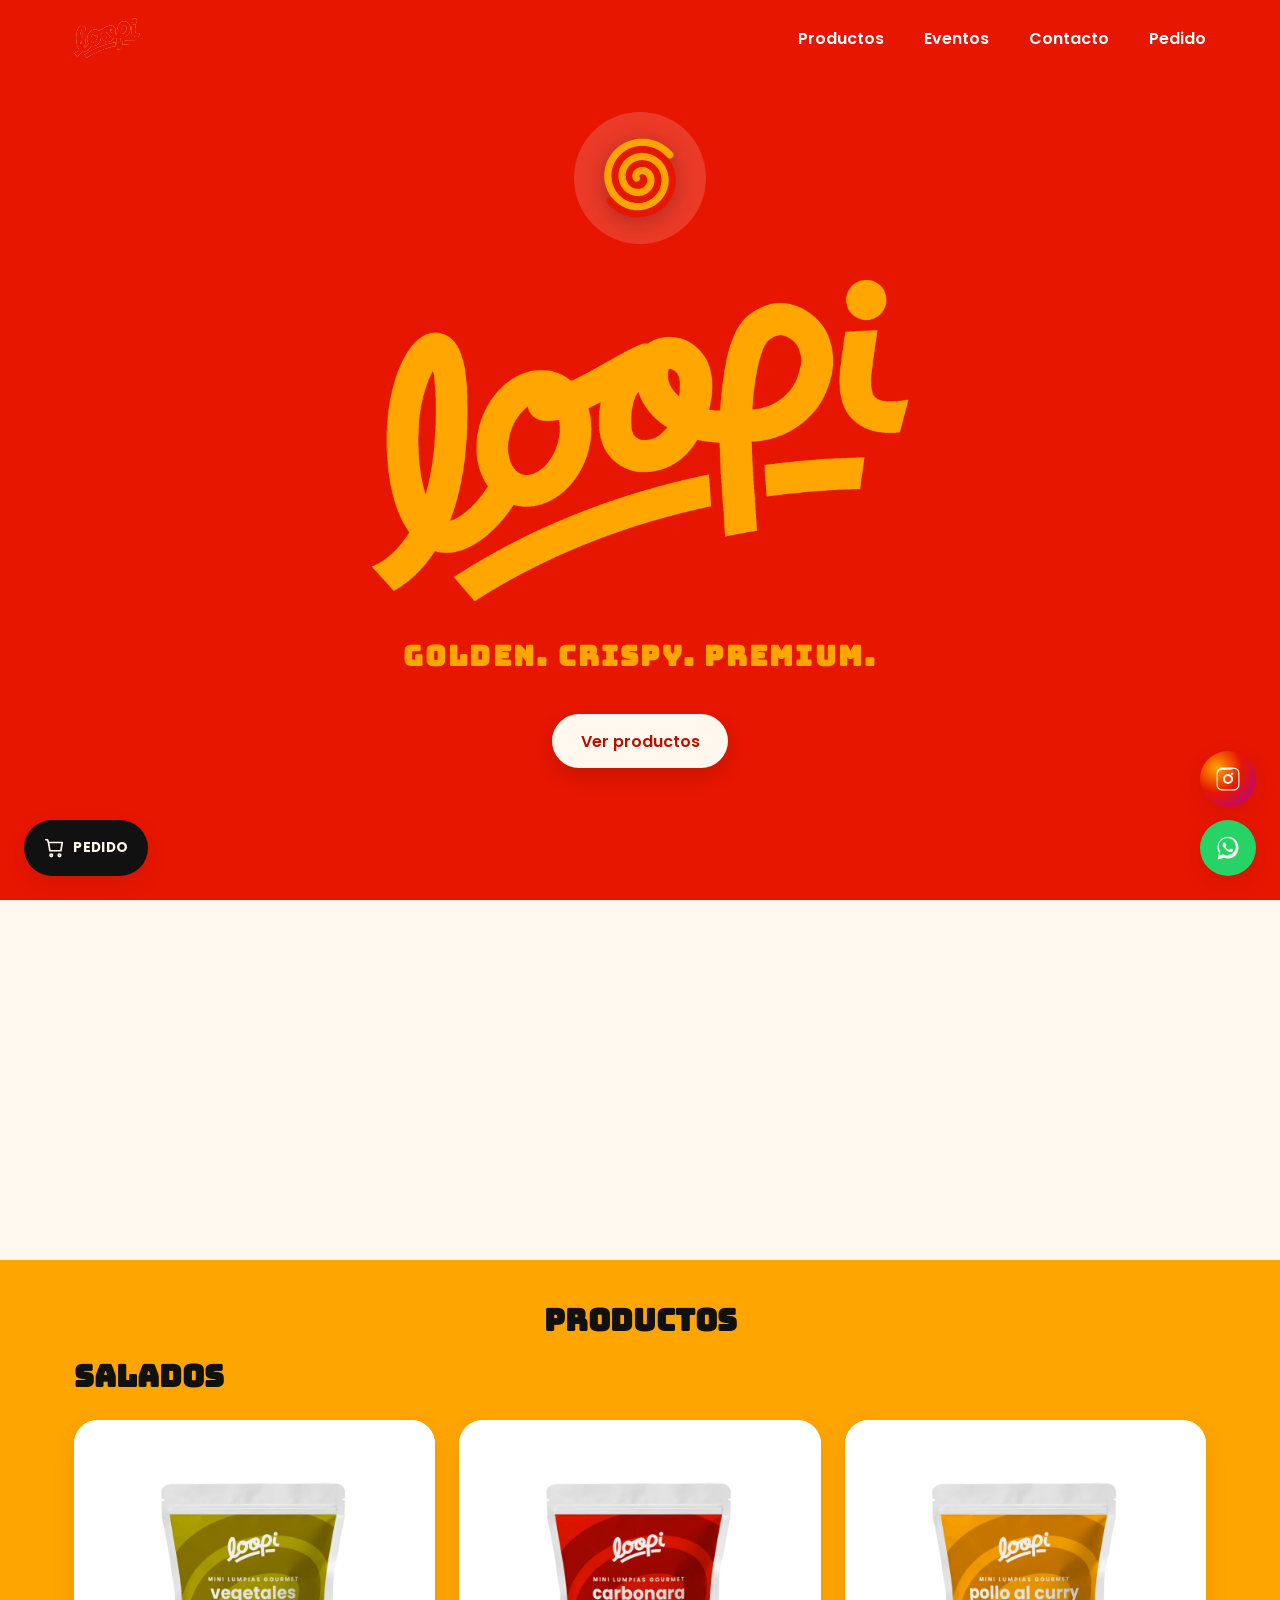
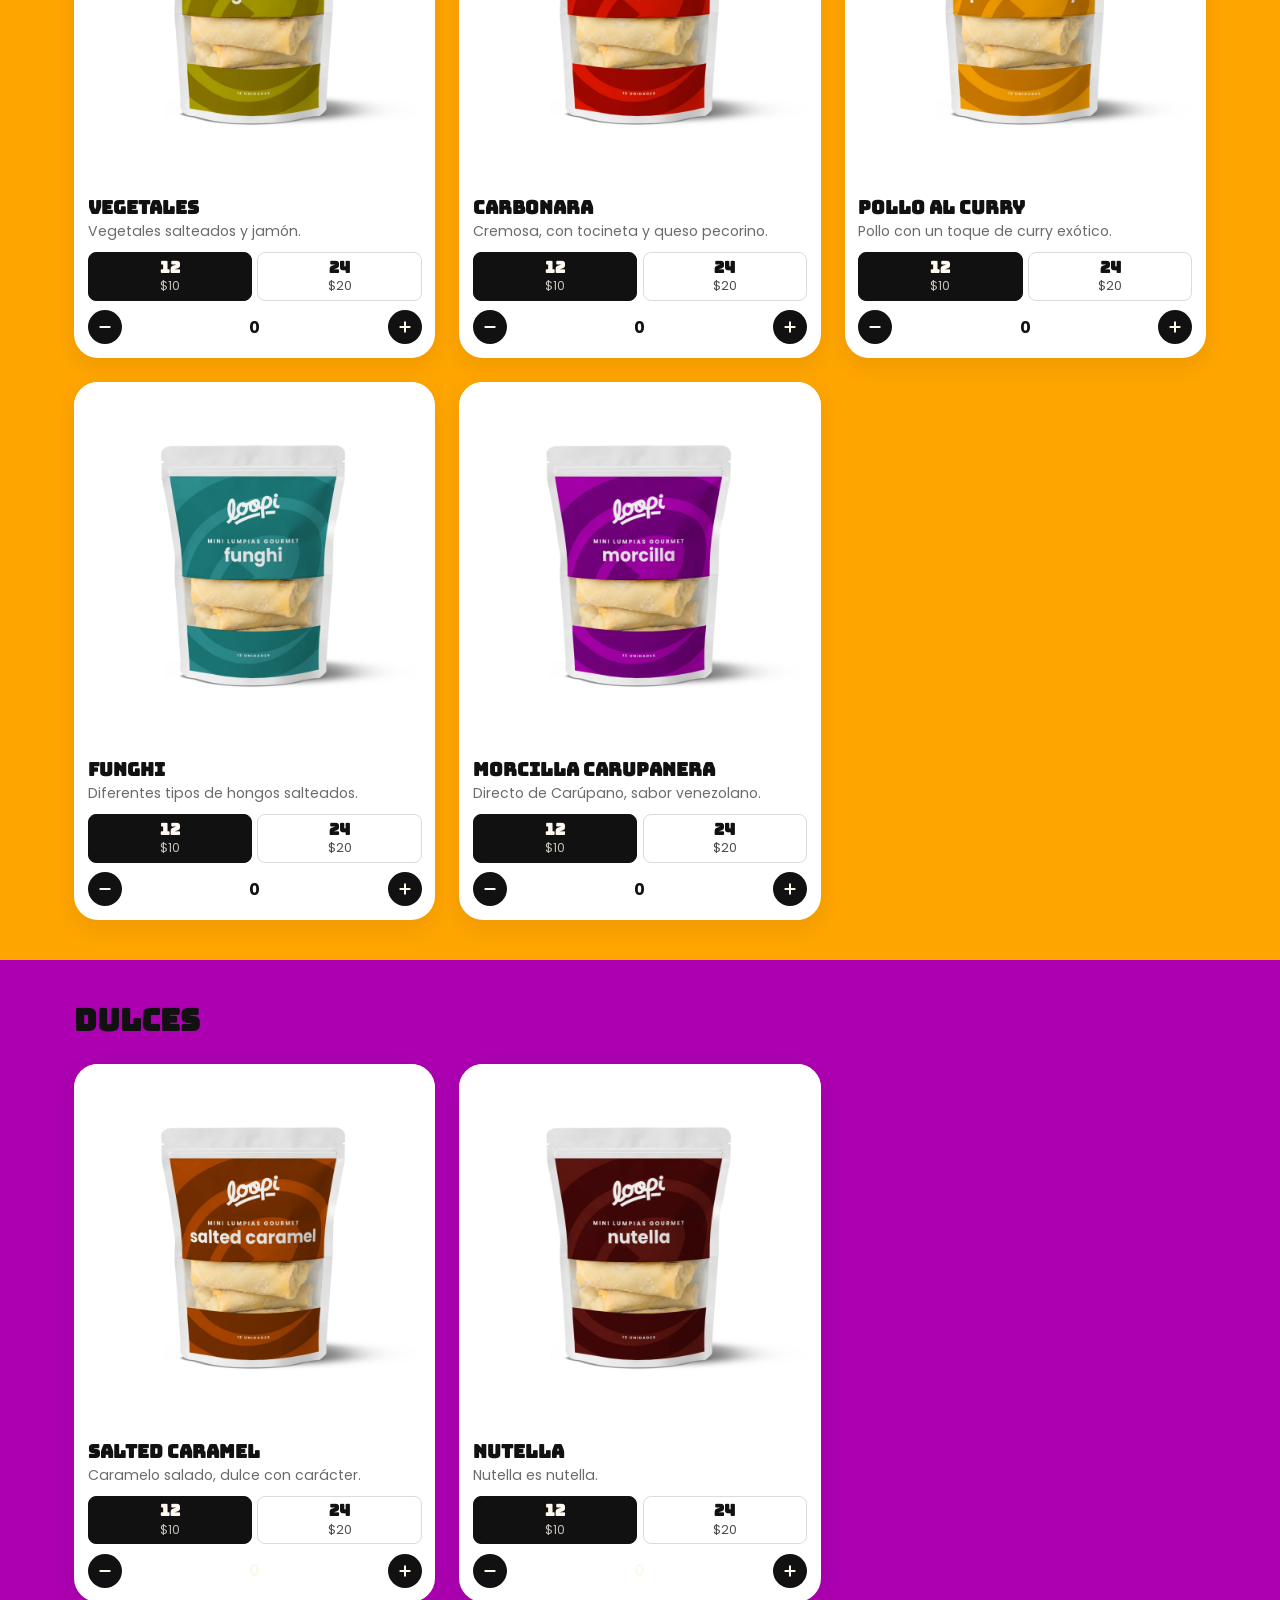
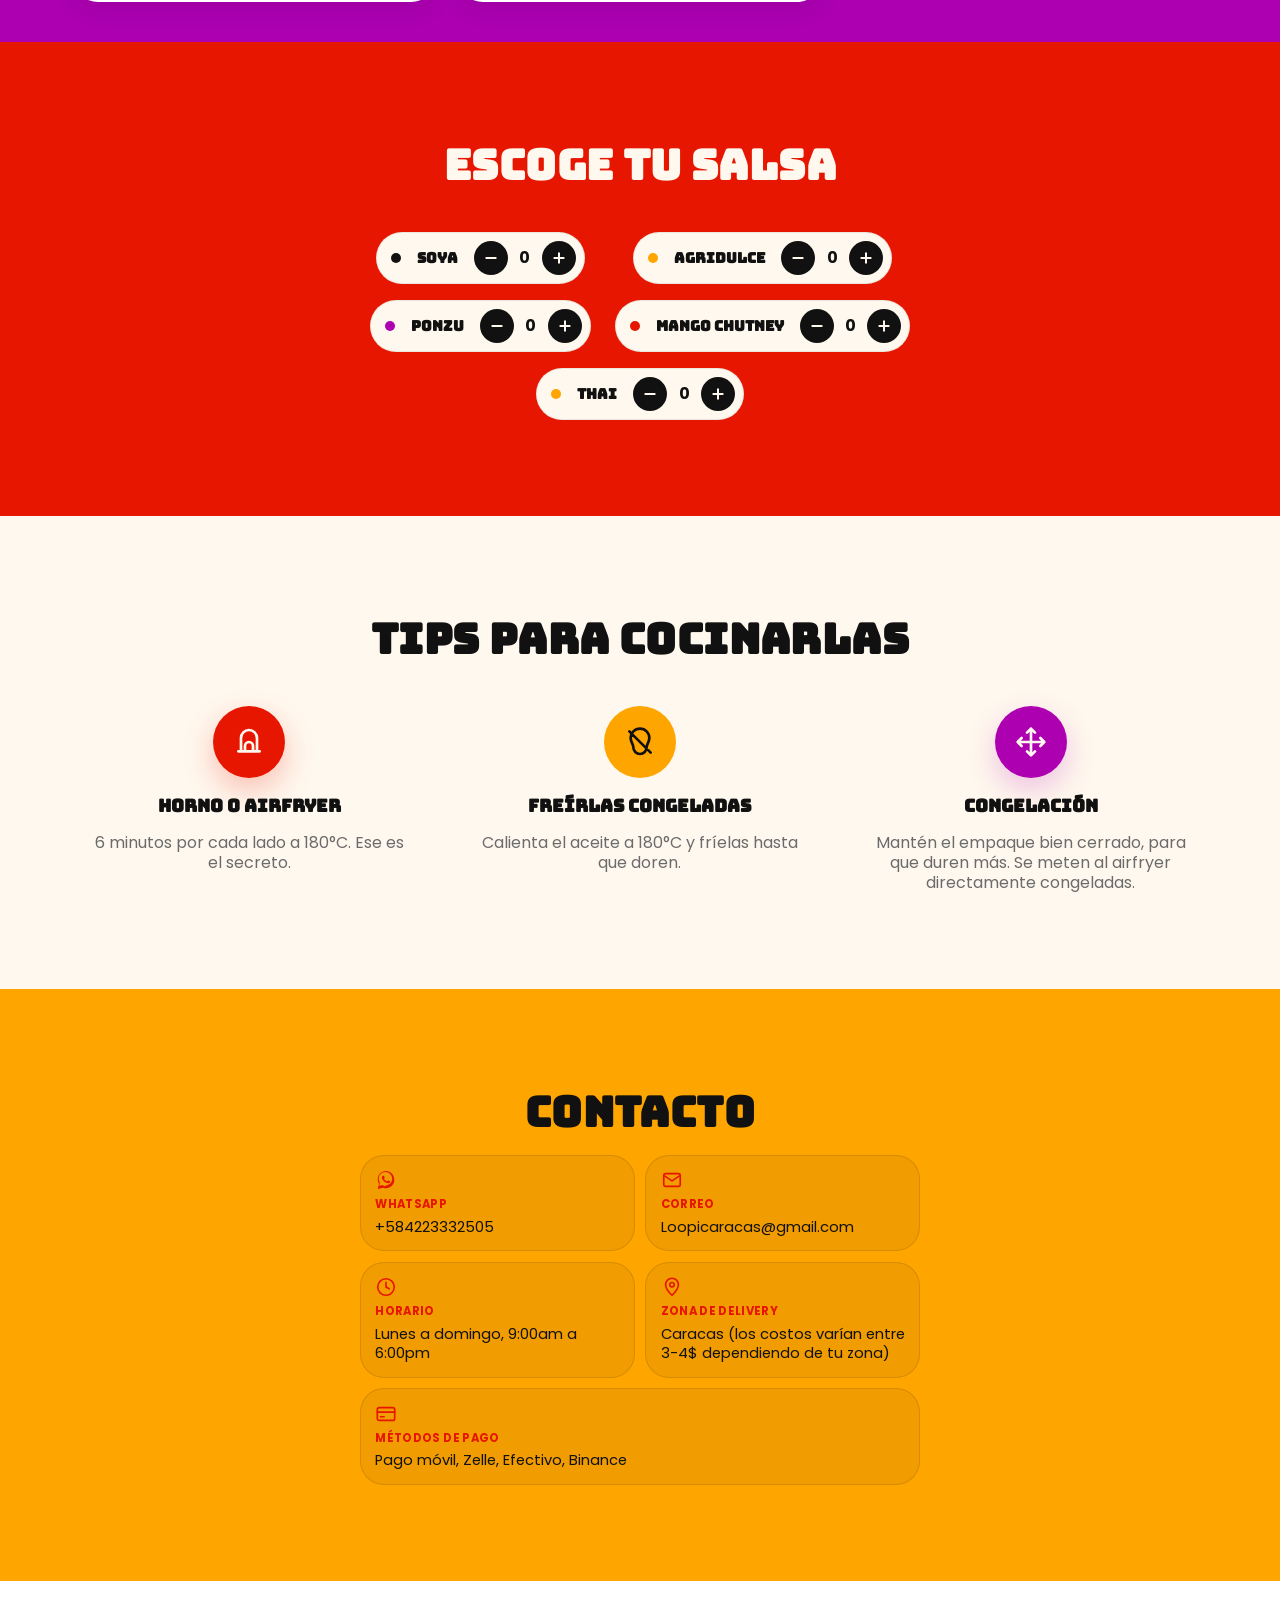
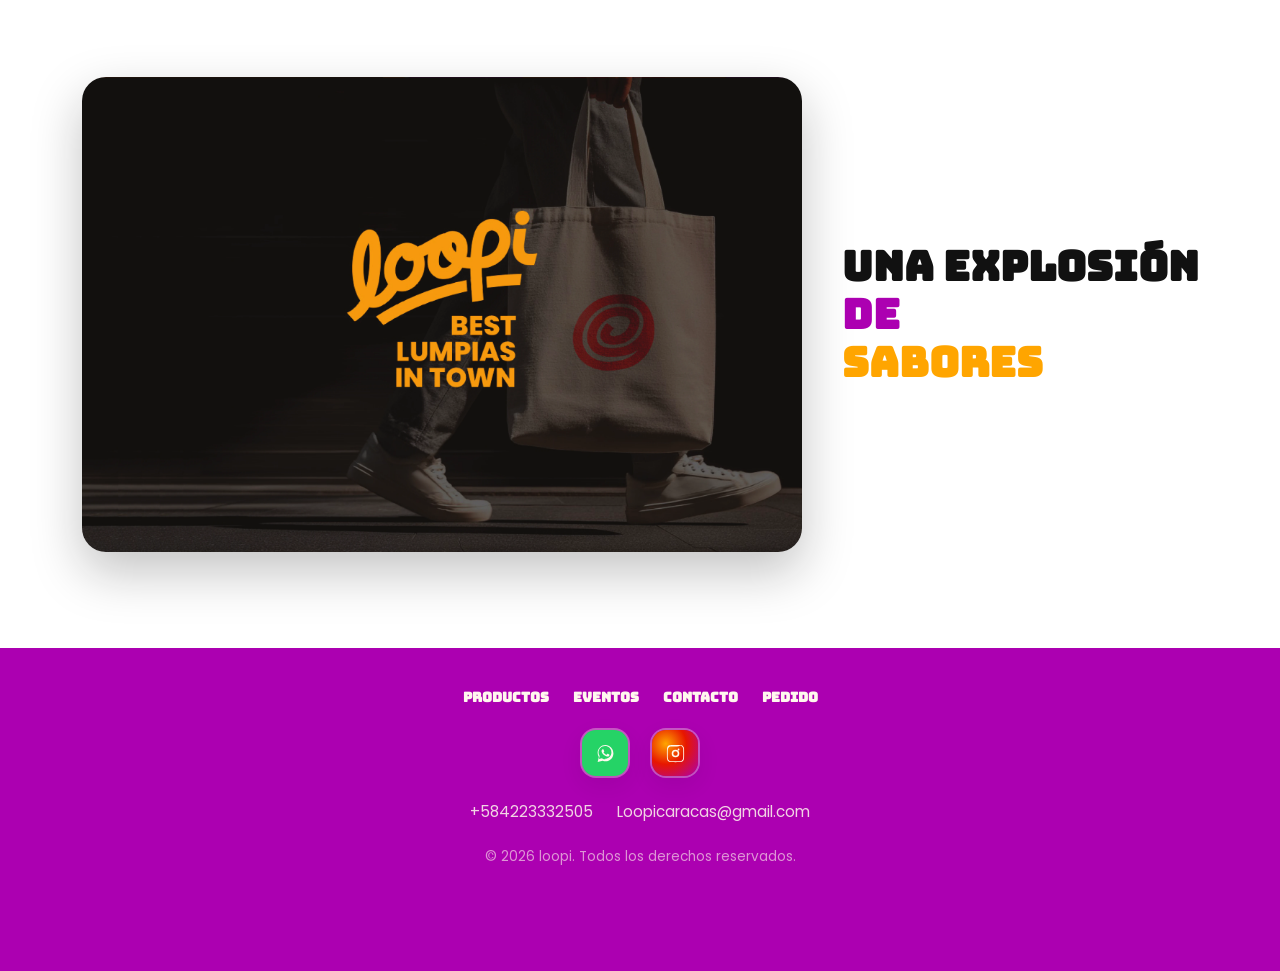
==== commit abf5aaa9: "Fondo rojo en "Escoge tu salsa" y naranja de marca en Contacto "Escoge tu salsa" pasa de blanco a ro" ====
--- a/index.html
+++ b/index.html
@@ -34,7 +34,7 @@
   <link rel="preconnect" href="https://fonts.gstatic.com" crossorigin>
   <link href="https://fonts.googleapis.com/css2?family=Bungee&amp;display=swap&amp;family=Poppins:wght@400;500;600&amp;display=swap" rel="stylesheet">
 
-  <link rel="stylesheet" href="./styles.css?v=66">
+  <link rel="stylesheet" href="./styles.css?v=68">
 
   <!-- Datos estructurados (invisible: solo lo leen buscadores) -->
   <script type="application/ld+json">
--- a/styles.css
+++ b/styles.css
@@ -618,7 +618,8 @@
    crema — sin máscara radial acá porque el contenido de esta sección
    (título + kicker + carrusel) es angosto, no ocupa el centro entero
    como en el footer, así que no hace falta despejarle el medio. */
-.salsas { padding-block: var(--space-2xl); background: #fff; text-align: center; }
+.salsas { padding-block: var(--space-2xl); background: var(--rojo); text-align: center; }
+.salsas .section-title { color: var(--crema); }
 /* Grid de 2 columnas (ancho natural por contenido, no estirado) en vez de
    flex-wrap: con 5 salsas, flex-wrap dejaba la última ("Thai") flotando
    sola y descentrada en su propia fila. Acá la última pill se declara
@@ -946,28 +947,6 @@
   gap: var(--space-sm);
 }
 
-.eventos-features { padding-block: var(--space-2xl); background: #fff; text-align: center; }
-.eventos-features .section-subtitle { margin-inline: auto; }
-.eventos-features__grid {
-  display: grid;
-  grid-template-columns: repeat(2, 1fr);
-  gap: var(--space-lg) var(--space-sm);
-  max-width: 760px;
-  margin-inline: auto;
-  margin-top: var(--space-lg);
-}
-@media (min-width: 700px) {
-  .eventos-features__grid { grid-template-columns: repeat(4, 1fr); gap: var(--space-lg) var(--space-md); }
-}
-.eventos-features__item { display: flex; flex-direction: column; align-items: center; gap: var(--space-xs); }
-.eventos-features__item h3 {
-  font-family: var(--font-heading);
-  font-weight: 800;
-  text-transform: uppercase;
-  font-size: 0.9rem;
-}
-.eventos-features__item p { color: var(--texto-muted); font-size: 0.82rem; line-height: 1.3; max-width: 22ch; }
-
 /* Bloque final propio (no la tarjeta de Contacto): un solo CTA fuerte
    en vez de 3 tiles compitiendo — WhatsApp es la vía rápida, correo e
    Instagram quedan como alternativa chica al pie. Fondo naranja de
@@ -1012,26 +991,17 @@
 /* ==========================================================================
    Galería + lightbox
    ========================================================================== */
-.galeria { padding-block: var(--space-2xl); background: var(--crema); text-align: center; }
-.galeria .section-subtitle { margin-inline: auto; }
+.galeria { padding-block: var(--space-2xl); background: var(--crema); }
 .galeria__grid {
   display: grid;
-  grid-template-columns: repeat(2, 1fr);
-  gap: var(--space-sm);
-  margin-top: var(--space-lg);
-}
-@media (min-width: 640px) {
-  .galeria__grid { grid-template-columns: repeat(3, 1fr); }
-}
-@media (min-width: 1024px) {
-  .galeria__grid { grid-template-columns: repeat(4, 1fr); }
+  grid-template-columns: repeat(4, 1fr);
+  gap: 4px;
 }
 .galeria__item {
   display: block;
   padding: 0;
   border: none;
   cursor: pointer;
-  border-radius: var(--radius-sm);
   overflow: hidden;
   aspect-ratio: 4 / 5;
   transition: transform var(--transition-fast);
@@ -1088,8 +1058,8 @@
 /* ==========================================================================
    Contacto
    ========================================================================== */
-.contacto { padding-block: var(--space-2xl); background: var(--rojo); color: var(--crema); }
-.contacto .section-title { color: var(--crema); text-align: center; }
+.contacto { padding-block: var(--space-2xl); background: var(--naranja); color: var(--negro); }
+.contacto .section-title { color: var(--negro); text-align: center; }
 .contacto__info { max-width: 560px; margin-inline: auto; }
 
 /* Casillas tipo tarjeta/botón (sin acción real salvo WhatsApp y Correo) —
@@ -1107,24 +1077,24 @@
   gap: 0.3rem;
   padding: 0.85rem 0.9rem;
   border-radius: var(--radius-card);
-  background: rgba(255, 255, 255, 0.08);
-  border: 1px solid rgba(255, 255, 255, 0.14);
+  background: rgba(17, 17, 17, 0.06);
+  border: 1px solid rgba(17, 17, 17, 0.12);
   text-align: left;
   transition: background var(--transition-fast), transform var(--transition-fast);
 }
 a.contacto__tile:hover, a.contacto__tile:focus-visible {
-  background: rgba(255, 255, 255, 0.16);
+  background: rgba(17, 17, 17, 0.12);
   transform: translateY(-1px);
 }
 .contacto__tile--full { grid-column: 1 / -1; }
 .contacto__tile-icon {
   width: 22px;
   height: 22px;
-  color: #FFD400;
+  color: var(--rojo);
 }
 .contacto__tile-label {
   font-weight: 700;
-  color: #FFD400;
+  color: var(--rojo);
   font-size: 0.72rem;
   text-transform: uppercase;
   letter-spacing: 0.03em;
@@ -1132,7 +1102,7 @@
 .contacto__tile-valor {
   font-size: 0.92rem;
   line-height: 1.3;
-  color: var(--crema);
+  color: var(--negro);
   word-break: break-word;
 }
 
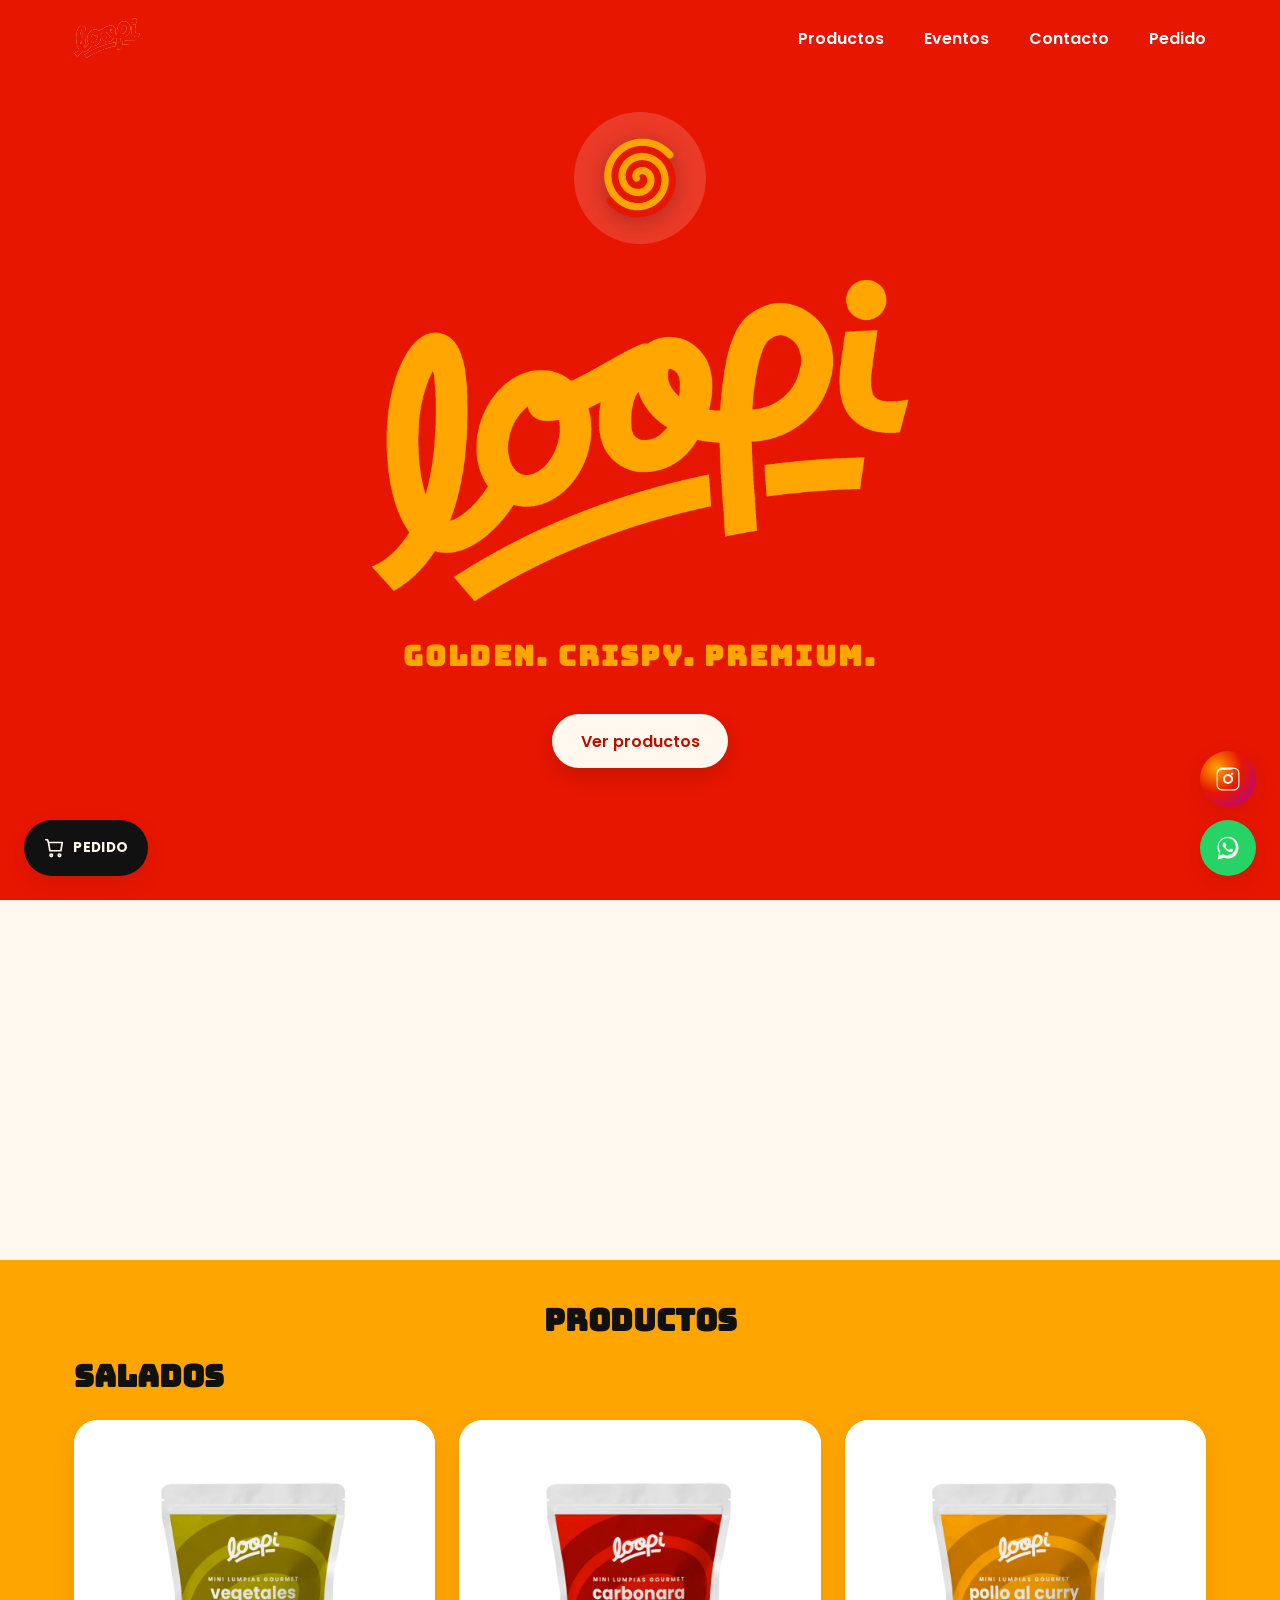
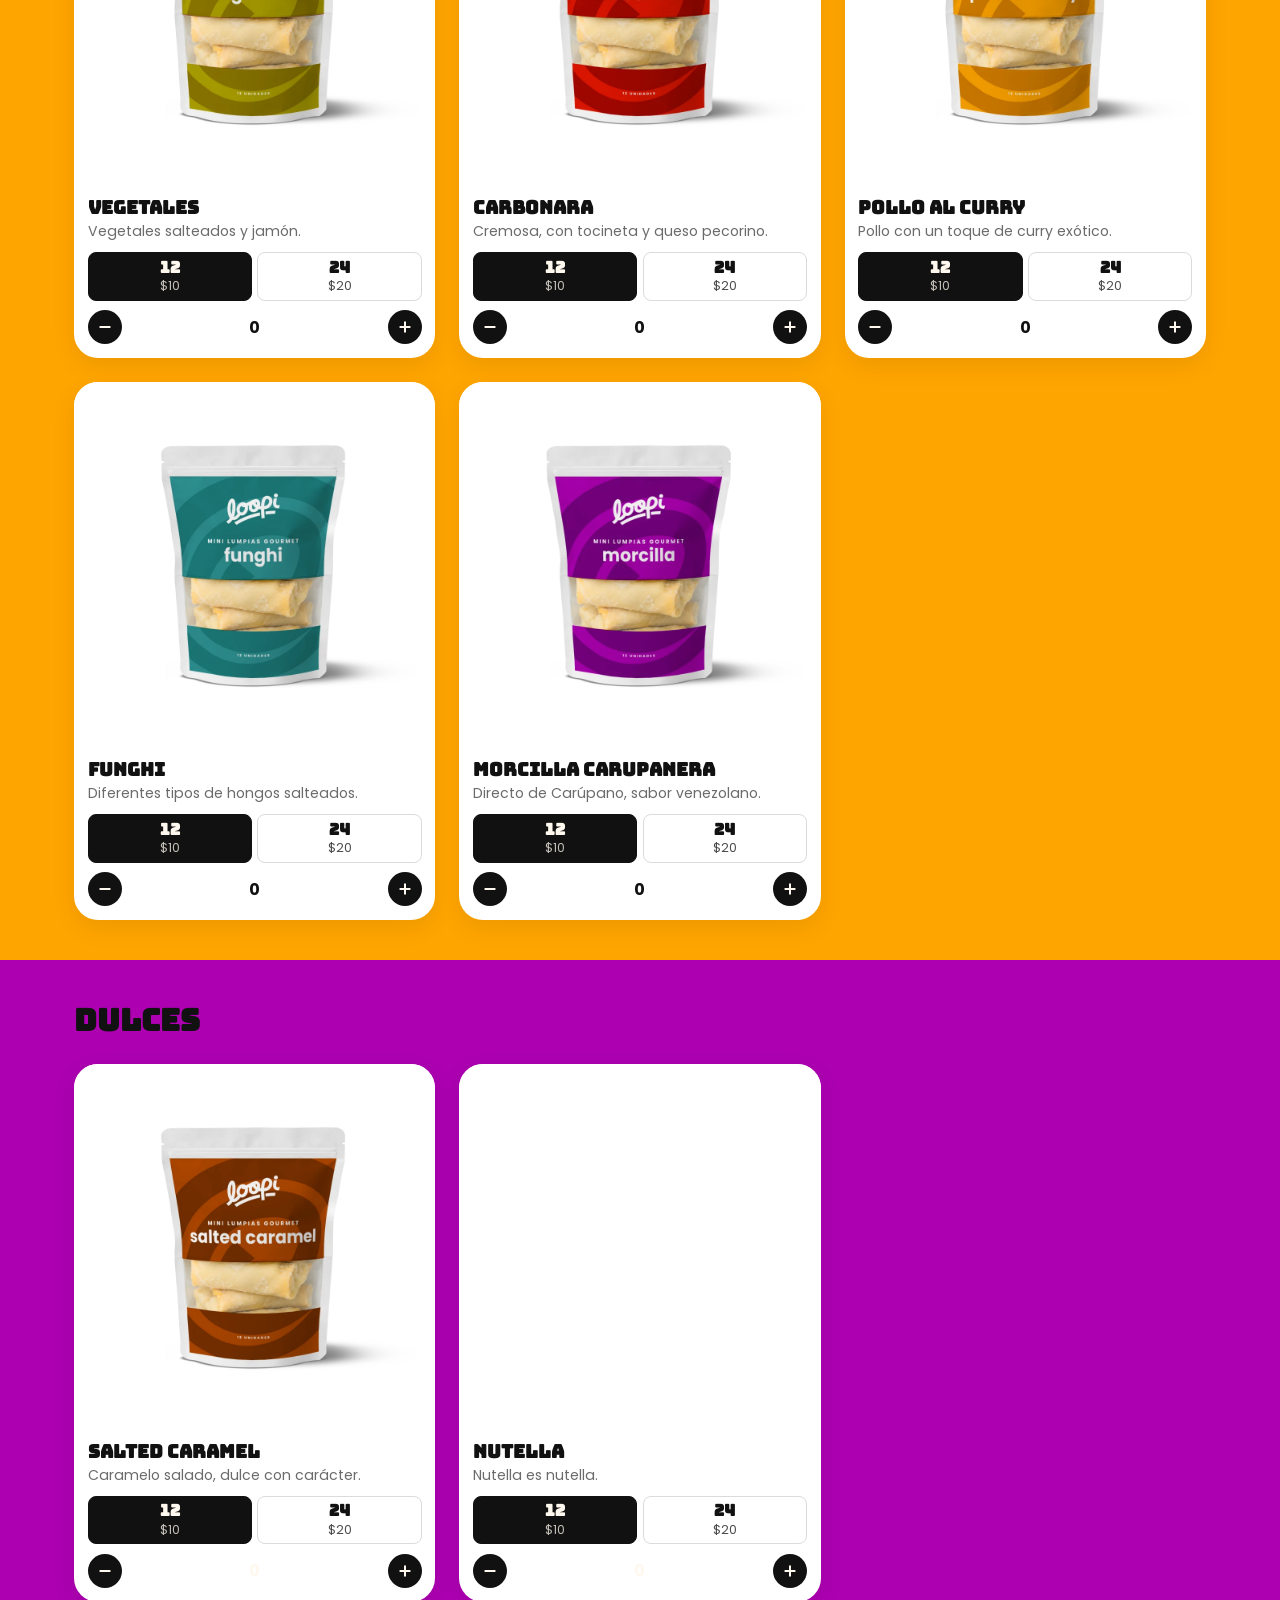
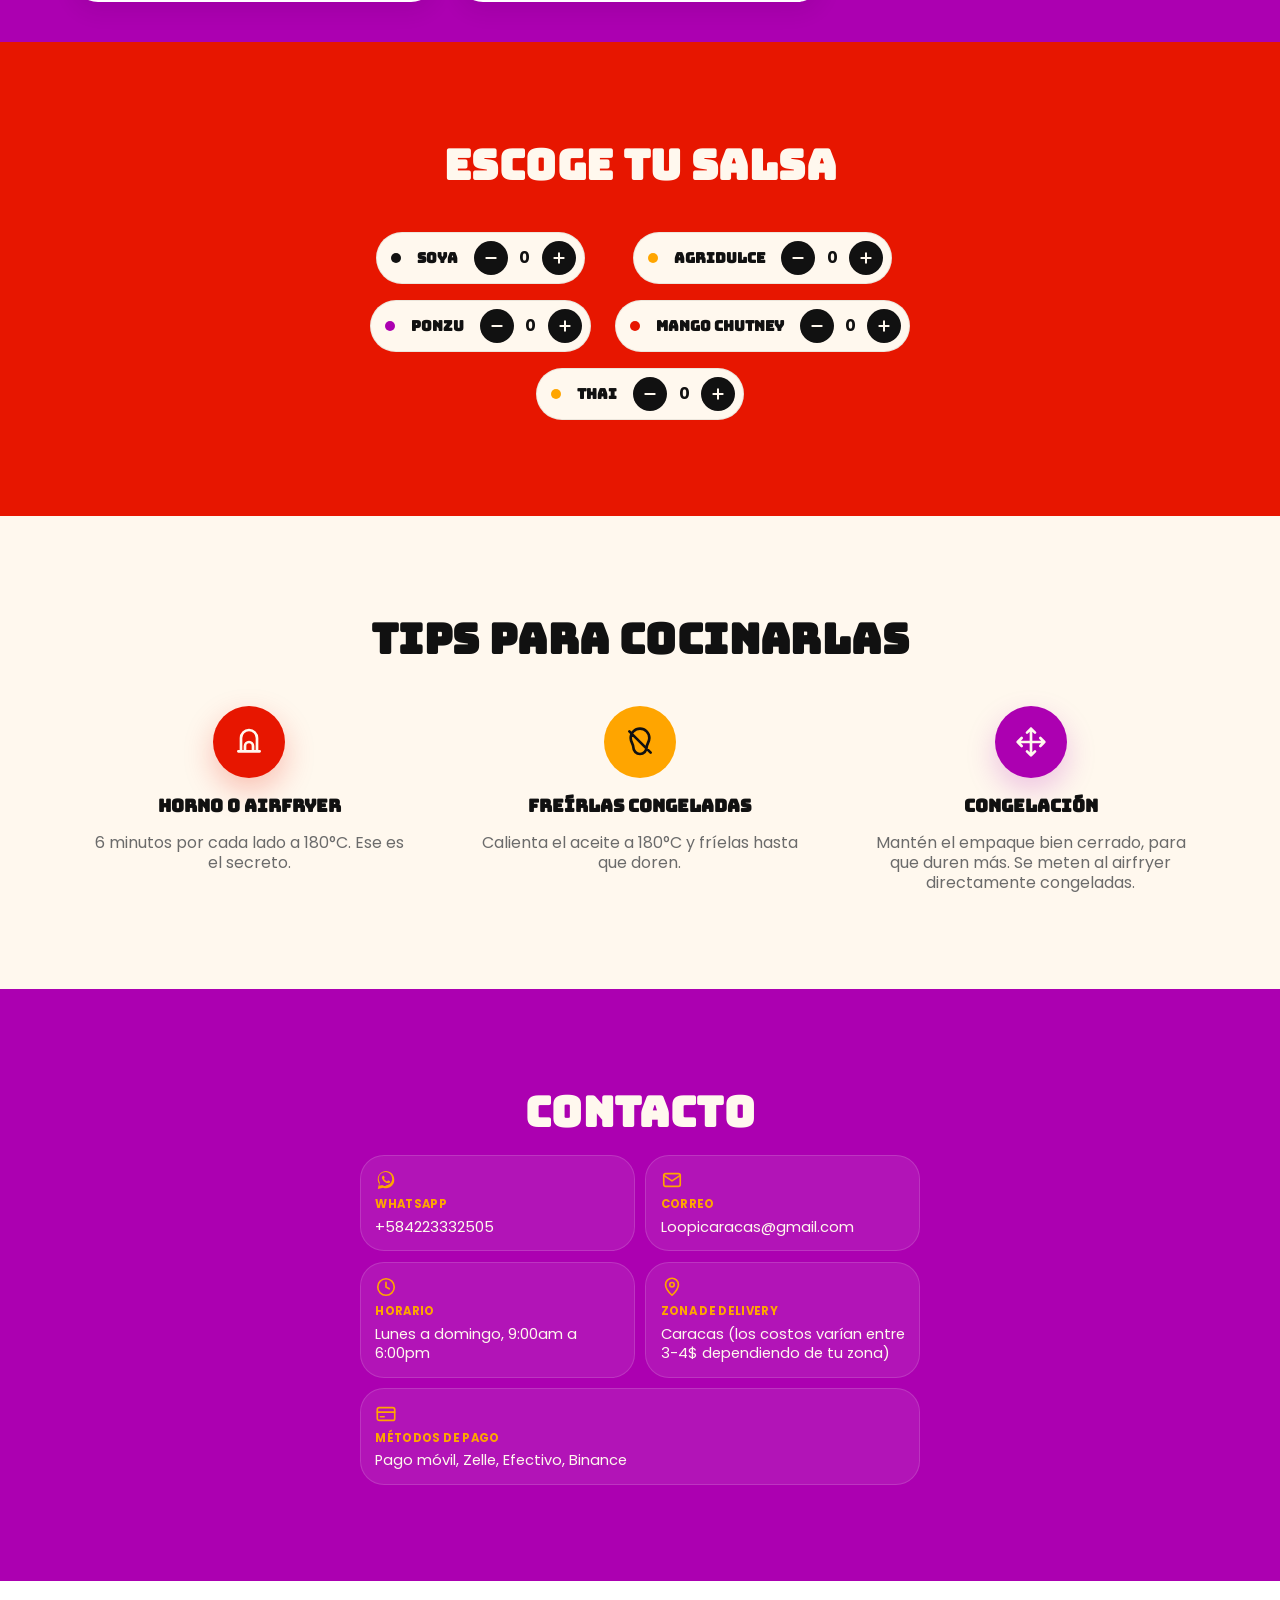
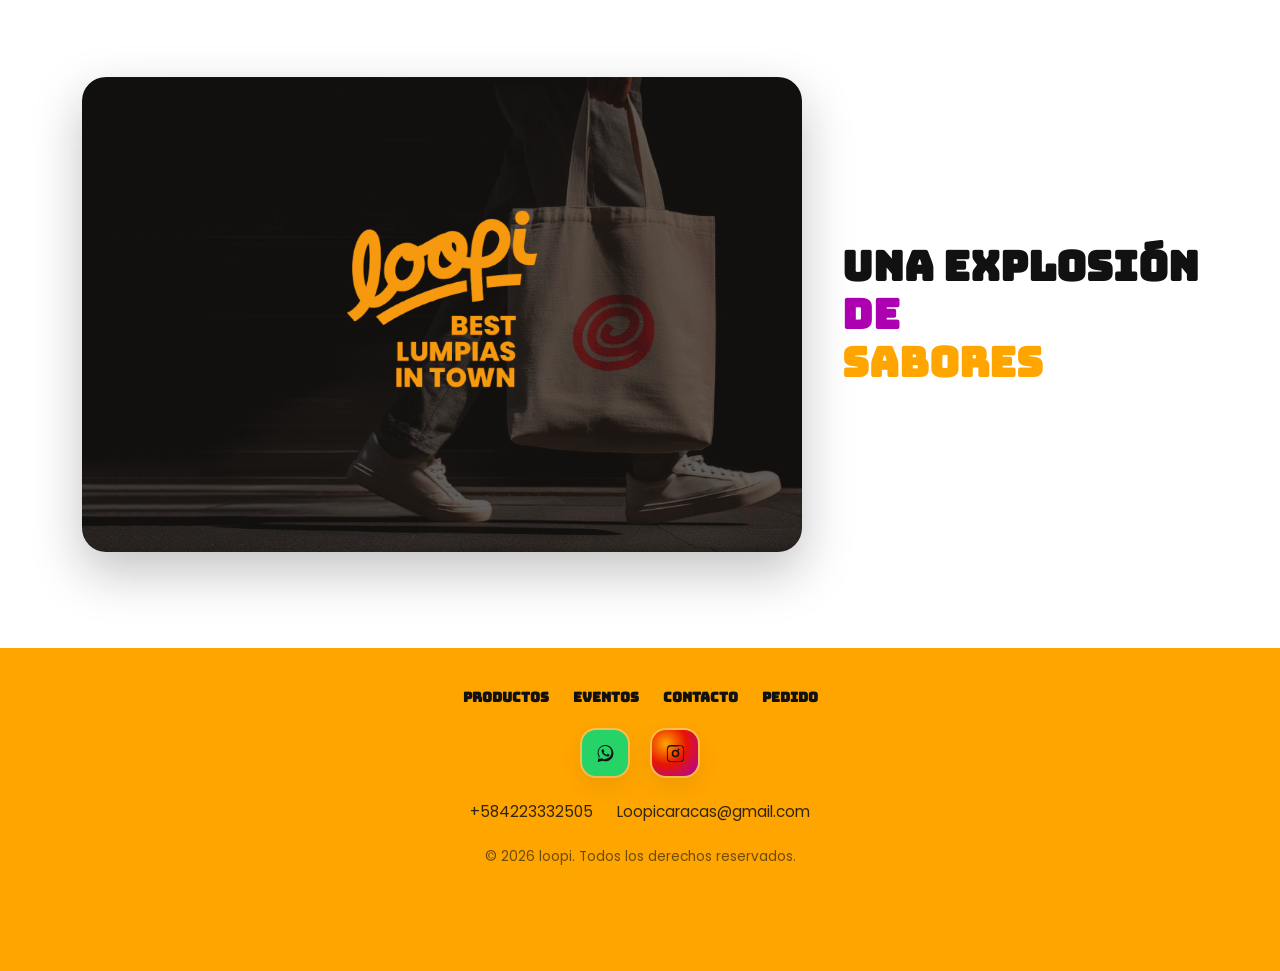
==== commit dcbd887b: "Contacto a morado con acentos amarillos, footer amarillo solo en portada Contacto pasa de naranja a " ====
--- a/index.html
+++ b/index.html
@@ -34,7 +34,7 @@
   <link rel="preconnect" href="https://fonts.gstatic.com" crossorigin>
   <link href="https://fonts.googleapis.com/css2?family=Bungee&amp;display=swap&amp;family=Poppins:wght@400;500;600&amp;display=swap" rel="stylesheet">
 
-  <link rel="stylesheet" href="./styles.css?v=68">
+  <link rel="stylesheet" href="./styles.css?v=69">
 
   <!-- Datos estructurados (invisible: solo lo leen buscadores) -->
   <script type="application/ld+json">
@@ -498,7 +498,7 @@
   </main>
 
   <!-- ============ FOOTER ============ -->
-  <footer class="footer">
+  <footer class="footer footer--amarillo">
     <div class="container footer__inner">
       <nav class="footer__nav" aria-label="Navegación de pie de página">
         <a href="#productos">Productos</a>
--- a/styles.css
+++ b/styles.css
@@ -1058,8 +1058,8 @@
 /* ==========================================================================
    Contacto
    ========================================================================== */
-.contacto { padding-block: var(--space-2xl); background: var(--naranja); color: var(--negro); }
-.contacto .section-title { color: var(--negro); text-align: center; }
+.contacto { padding-block: var(--space-2xl); background: var(--morado); color: var(--crema); }
+.contacto .section-title { color: var(--crema); text-align: center; }
 .contacto__info { max-width: 560px; margin-inline: auto; }
 
 /* Casillas tipo tarjeta/botón (sin acción real salvo WhatsApp y Correo) —
@@ -1077,24 +1077,24 @@
   gap: 0.3rem;
   padding: 0.85rem 0.9rem;
   border-radius: var(--radius-card);
-  background: rgba(17, 17, 17, 0.06);
-  border: 1px solid rgba(17, 17, 17, 0.12);
+  background: rgba(255, 255, 255, 0.08);
+  border: 1px solid rgba(255, 255, 255, 0.14);
   text-align: left;
   transition: background var(--transition-fast), transform var(--transition-fast);
 }
 a.contacto__tile:hover, a.contacto__tile:focus-visible {
-  background: rgba(17, 17, 17, 0.12);
+  background: rgba(255, 255, 255, 0.16);
   transform: translateY(-1px);
 }
 .contacto__tile--full { grid-column: 1 / -1; }
 .contacto__tile-icon {
   width: 22px;
   height: 22px;
-  color: var(--rojo);
+  color: var(--naranja);
 }
 .contacto__tile-label {
   font-weight: 700;
-  color: var(--rojo);
+  color: var(--naranja);
   font-size: 0.72rem;
   text-transform: uppercase;
   letter-spacing: 0.03em;
@@ -1102,7 +1102,7 @@
 .contacto__tile-valor {
   font-size: 0.92rem;
   line-height: 1.3;
-  color: var(--negro);
+  color: var(--crema);
   word-break: break-word;
 }
 
@@ -1178,6 +1178,15 @@
 .footer__social a[data-ig-link]:hover { transform: translateY(-3px) rotate(4deg) scale(1.06); }
 .footer__datos { display: flex; flex-wrap: wrap; justify-content: center; gap: var(--space-md); font-size: 0.95rem; opacity: 0.85; }
 .footer__copy { font-size: 0.85rem; opacity: 0.6; }
+
+/* Variante amarilla del footer, solo en la portada — eventos.html conserva
+   el morado original. El texto pasa a negro (crema queda ilegible sobre
+   naranja) y el badge/hover, que usaban naranja para resaltar contra el
+   morado, pasan a rojo para no fundirse con el nuevo fondo. */
+.footer--amarillo { background: var(--naranja); color: var(--negro); }
+.footer--amarillo .footer__nav a:hover, .footer--amarillo .footer__nav button:hover { color: var(--rojo); }
+.footer--amarillo .footer__nav-badge { background: var(--rojo); color: var(--crema); }
+.footer--amarillo .footer__social a { color: var(--negro); }
 
 /* ==========================================================================
    Carrito / pedido flotante — esquina inferior izquierda, opuesta a los
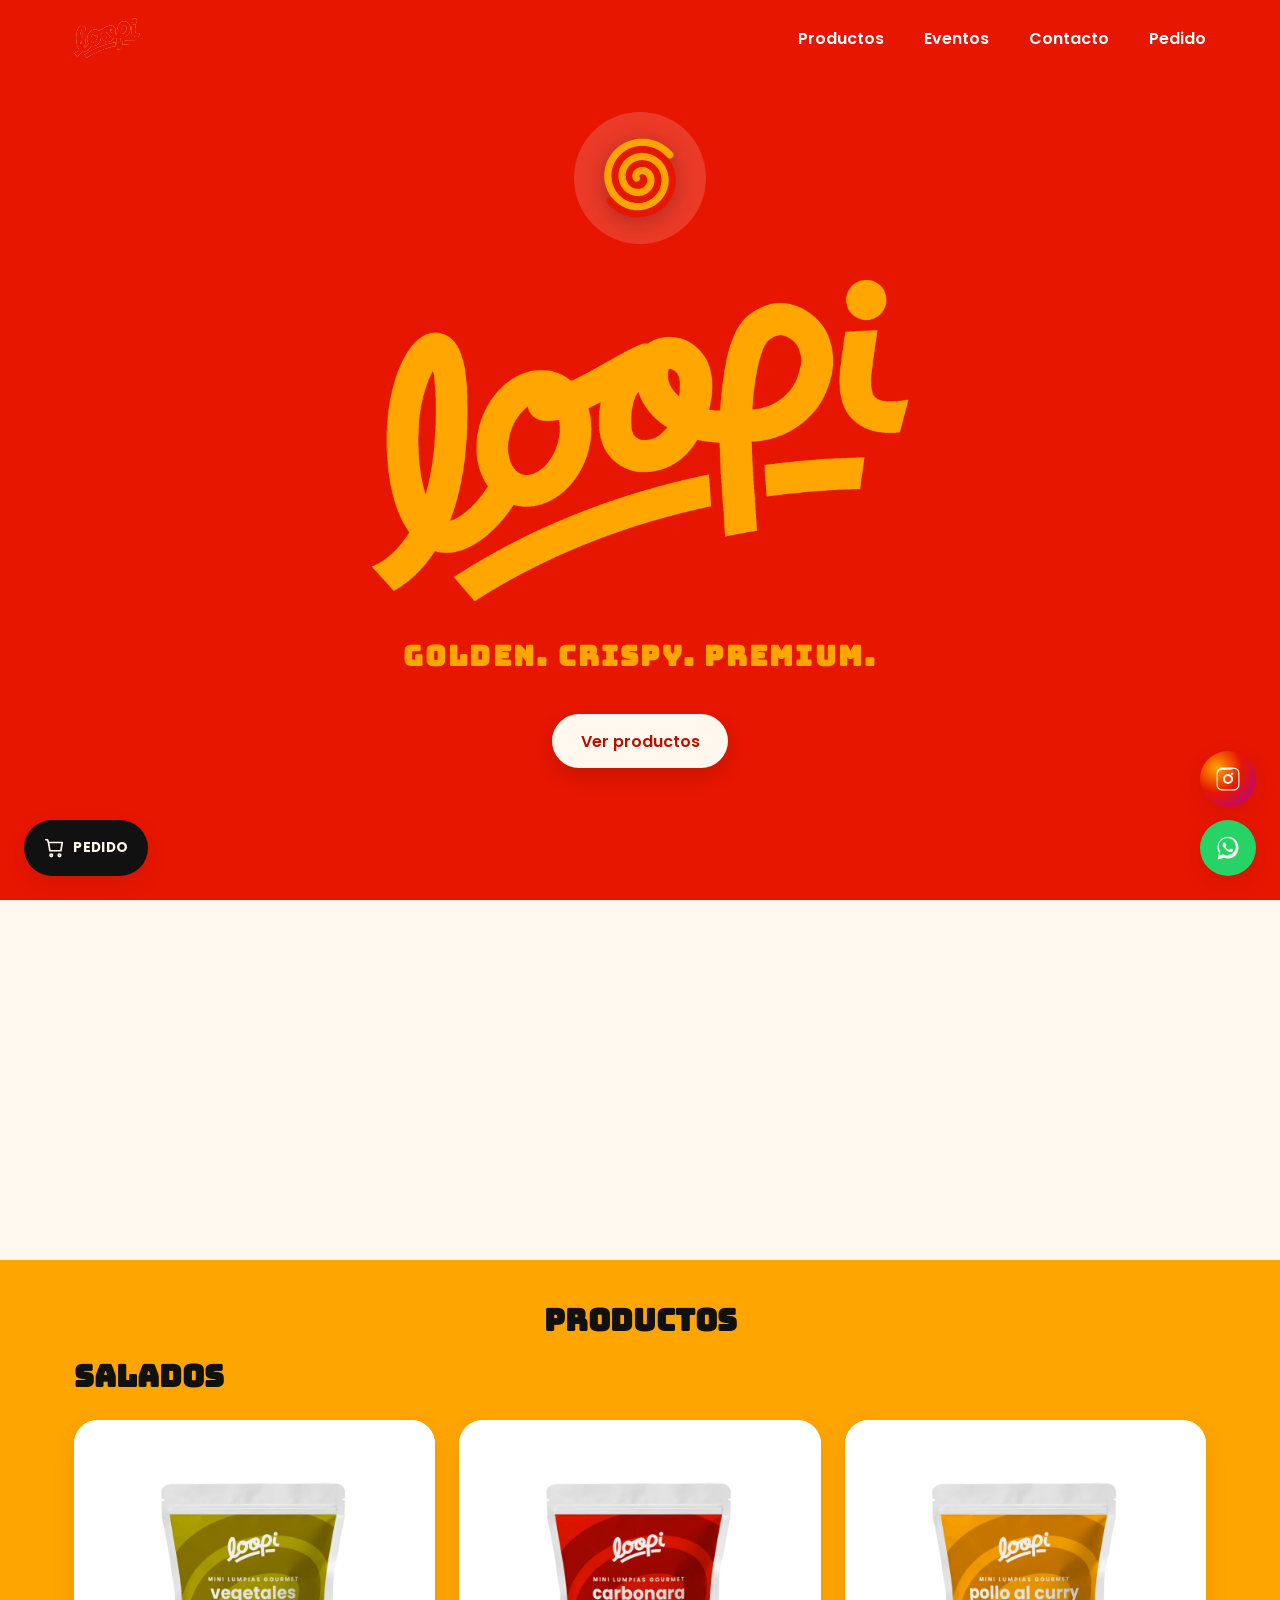
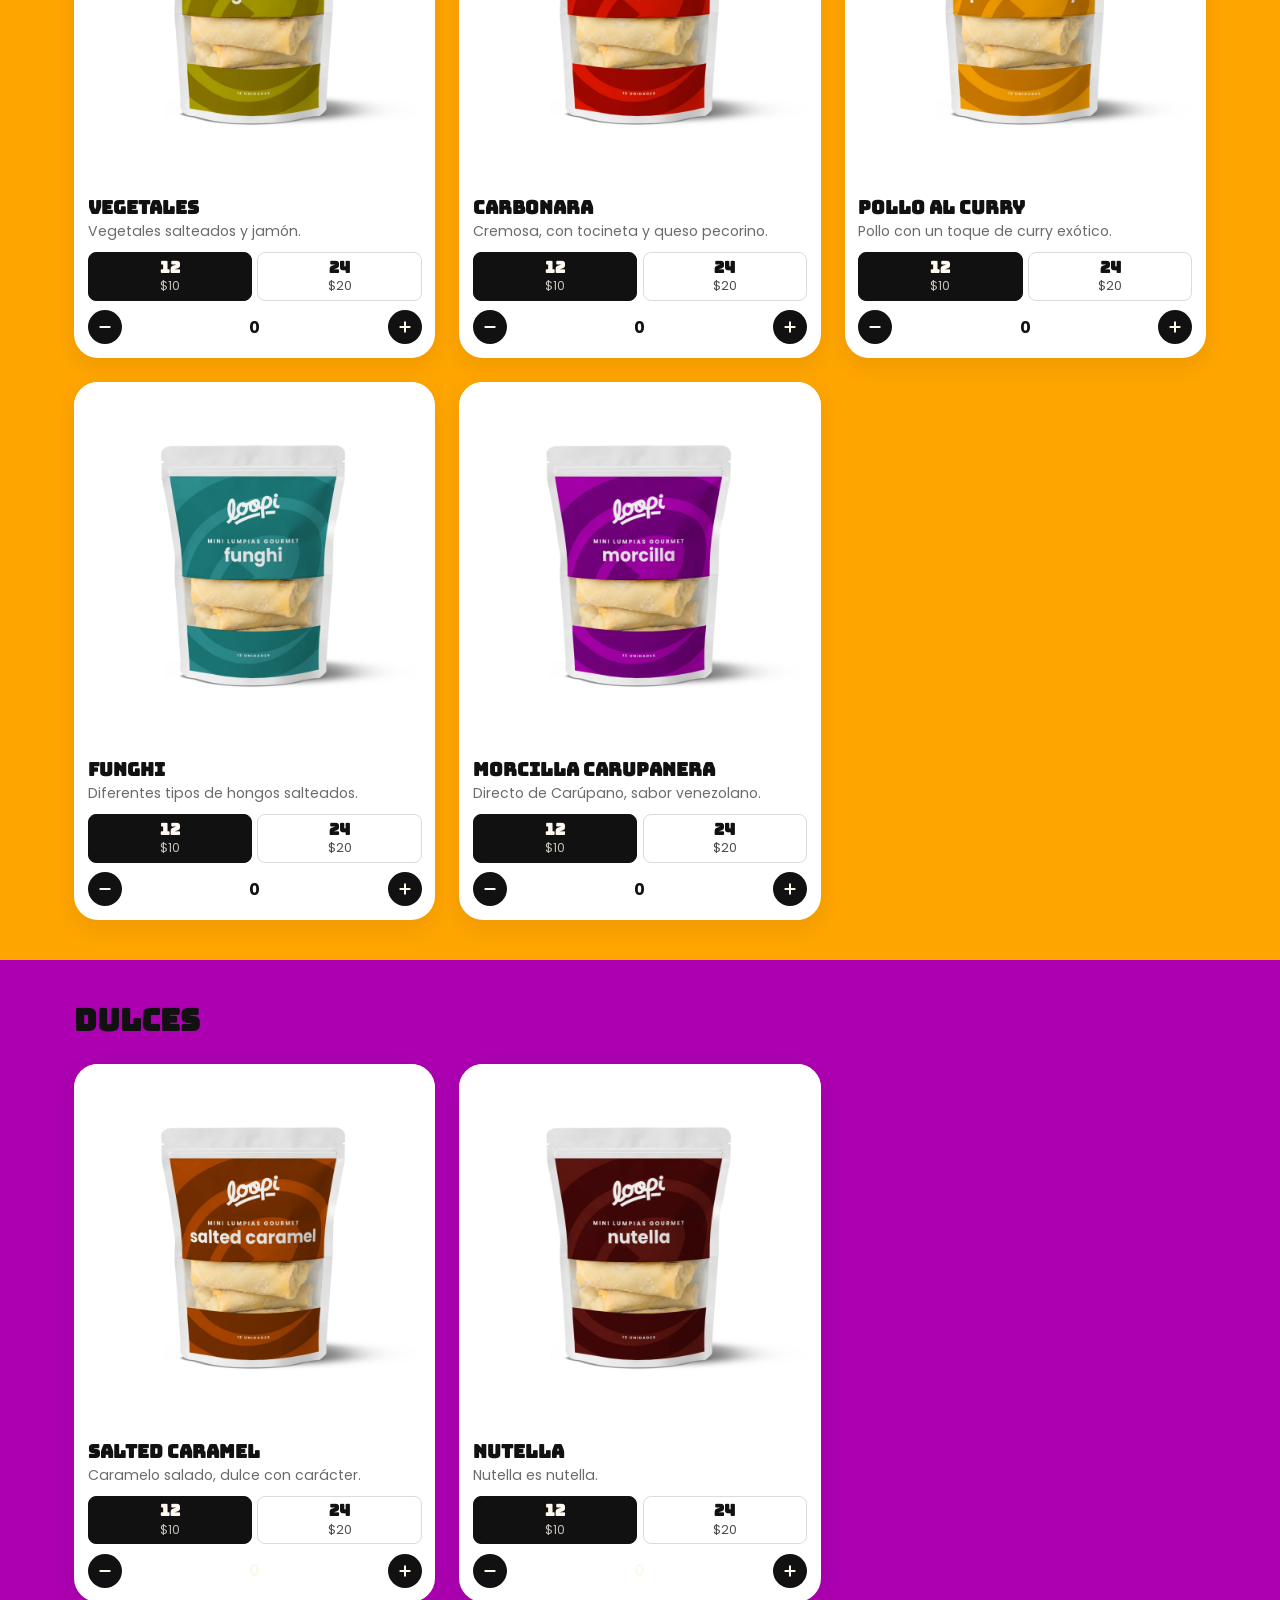
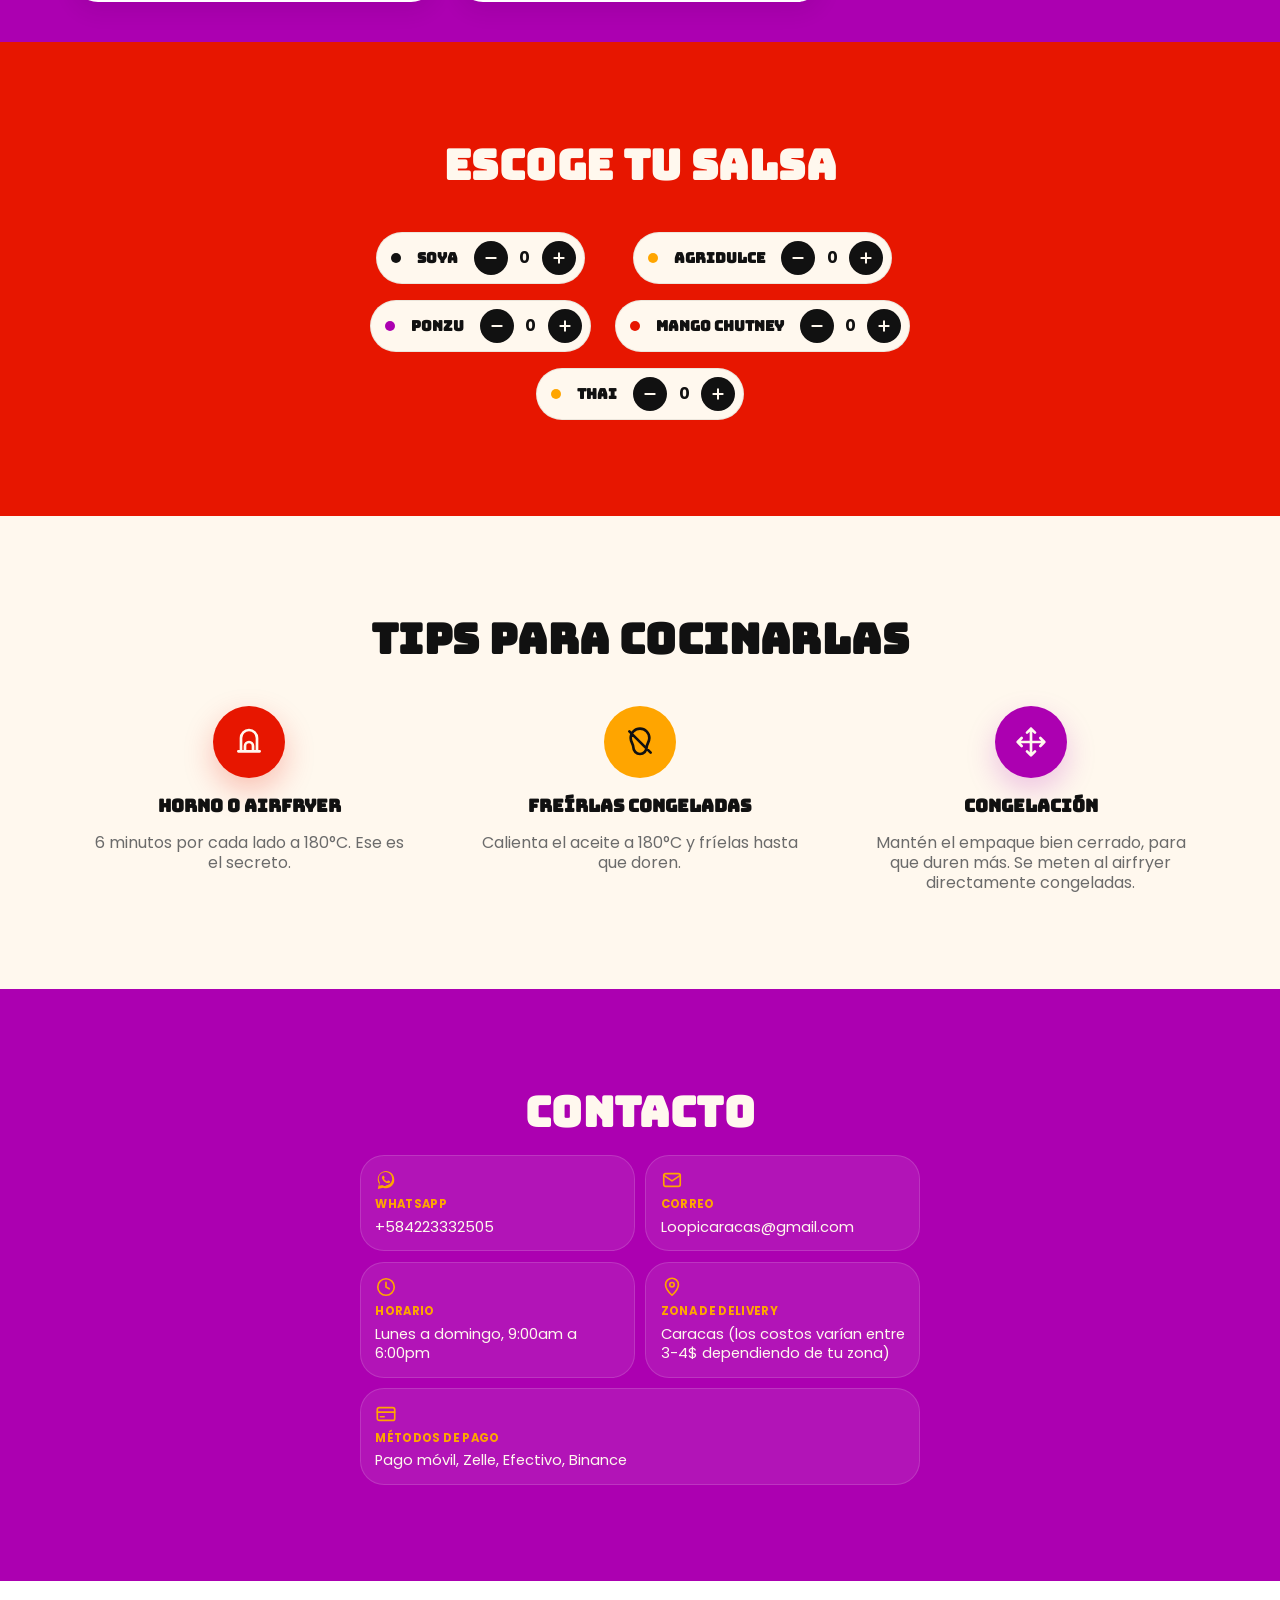
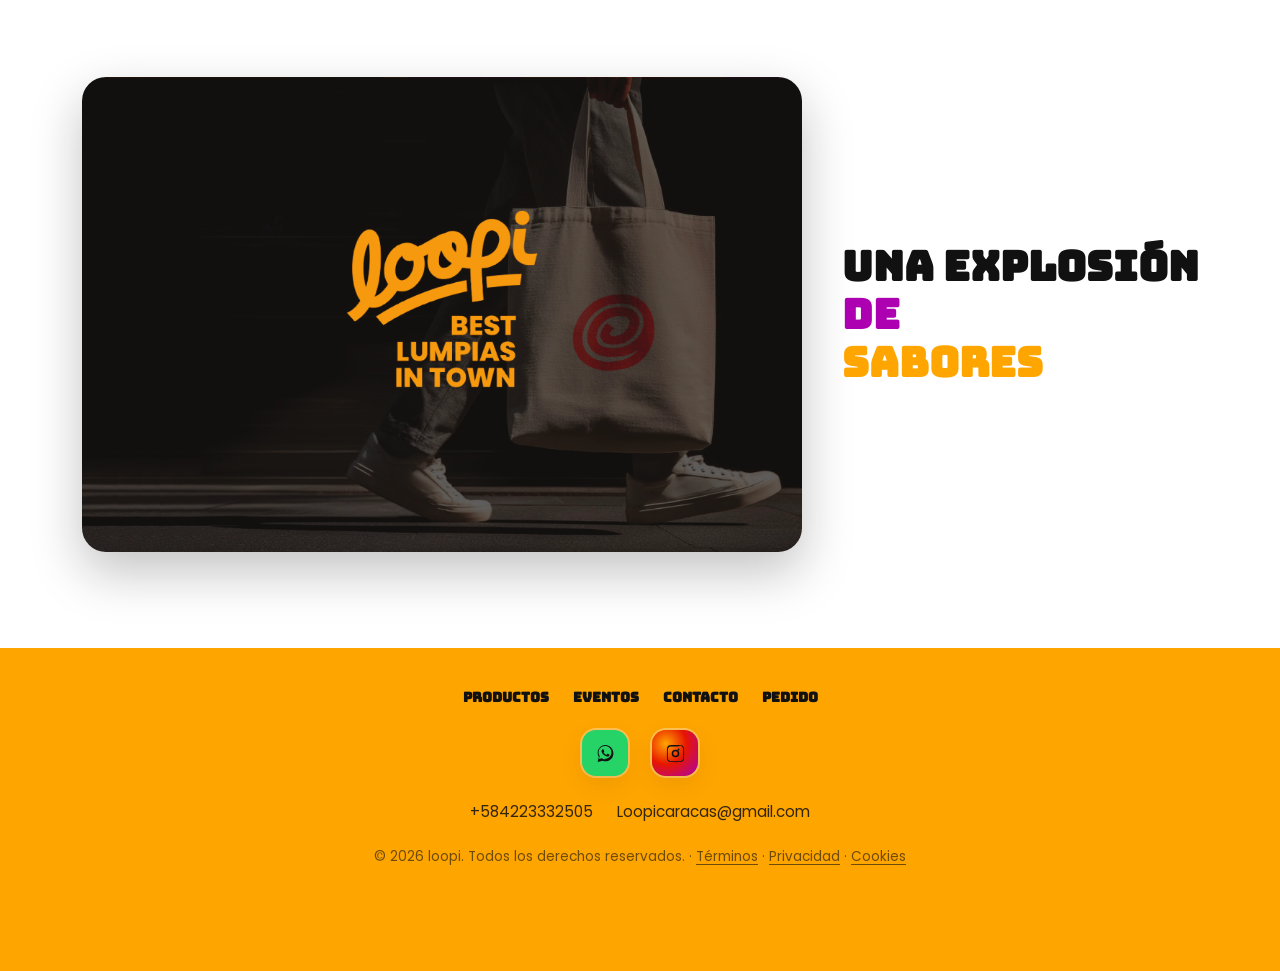
==== commit c457b00b: "Legal: Términos y condiciones (pedidos, entregas, alérgenos y eventos), Privacidad y Cookies, enlaza" ====
--- a/index.html
+++ b/index.html
@@ -7,6 +7,7 @@
   <meta name="description" content="loopi — mini lumpias crunchy hechas el mismo día en Caracas. Salados y postres, cajitas de 12 y 24. Pide las tuyas por WhatsApp.">
   <meta name="theme-color" content="#E71600">
   <link rel="canonical" href="https://loopivzla.com/">
+  <meta name="google-site-verification" content="PXoadOJKwkOStkKkqiPmOksaAQ_z8TWs2UUoIOt9ze4" />
 
   <!-- Open Graph -->
   <meta property="og:type" content="website">
@@ -523,7 +524,7 @@
         <span id="footer-email"></span>
       </div>
 
-      <p class="footer__copy">© <span id="footer-anio"></span> loopi. Todos los derechos reservados.</p>
+      <p class="footer__copy">© <span id="footer-anio"></span> loopi. Todos los derechos reservados.<span class="footer__legal"><span class="footer__legal-sep"> · </span><a href="./terminos.html">Términos</a> · <a href="./privacidad.html">Privacidad</a> · <a href="./cookies.html">Cookies</a></span></p>
     </div>
   </footer>
 
--- a/styles.css
+++ b/styles.css
@@ -1178,6 +1178,13 @@
 .footer__social a[data-ig-link]:hover { transform: translateY(-3px) rotate(4deg) scale(1.06); }
 .footer__datos { display: flex; flex-wrap: wrap; justify-content: center; gap: var(--space-md); font-size: 0.95rem; opacity: 0.85; }
 .footer__copy { font-size: 0.85rem; opacity: 0.6; }
+.footer__legal a { color: inherit; text-decoration: underline; text-underline-offset: 3px; }
+/* En teléfono los enlaces legales van debajo del copyright, dentro del colchón inferior del footer: el footer mide lo mismo que antes */
+@media (max-width: 767px) {
+  .footer__copy { position: relative; }
+  .footer__legal { position: absolute; top: 100%; left: 50%; transform: translateX(-50%); padding-top: 4px; white-space: nowrap; }
+  .footer__legal-sep { display: none; }
+}
 
 /* Variante amarilla del footer, solo en la portada — eventos.html conserva
    el morado original. El texto pasa a negro (crema queda ilegible sobre
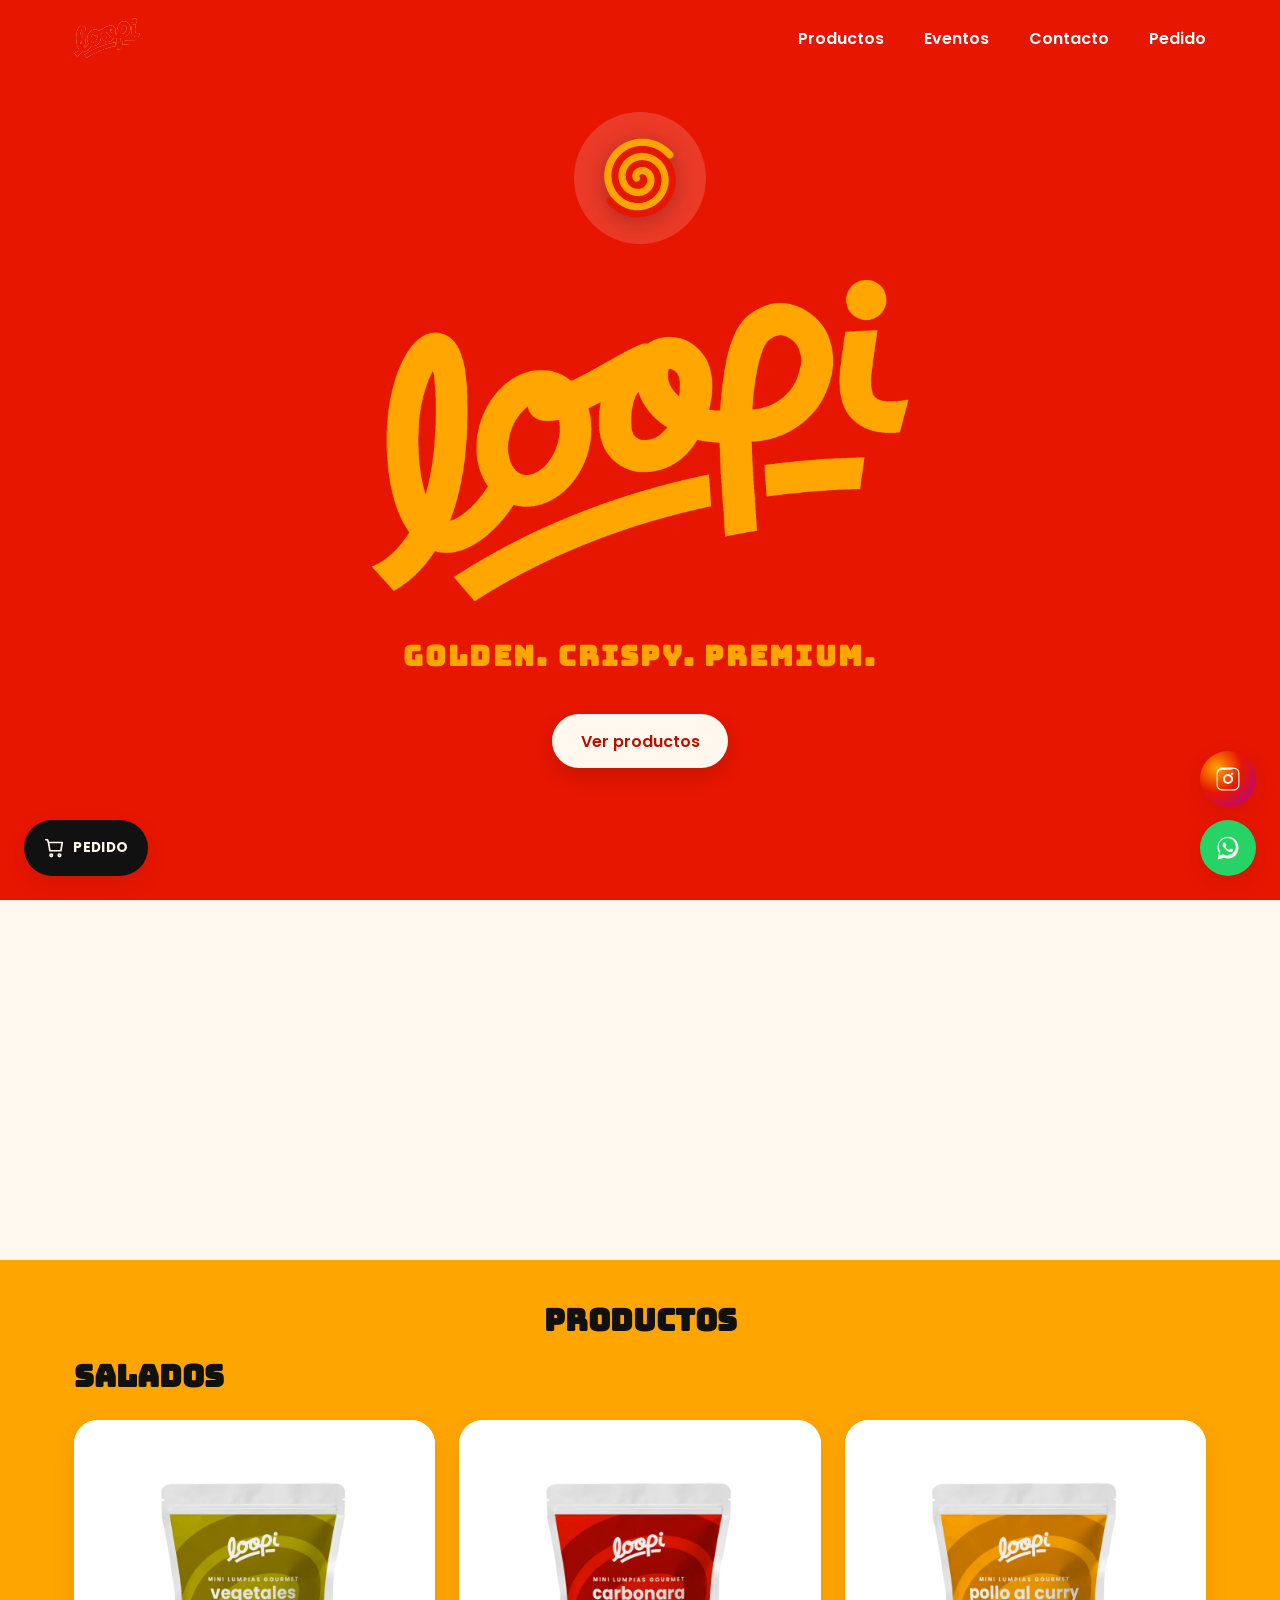
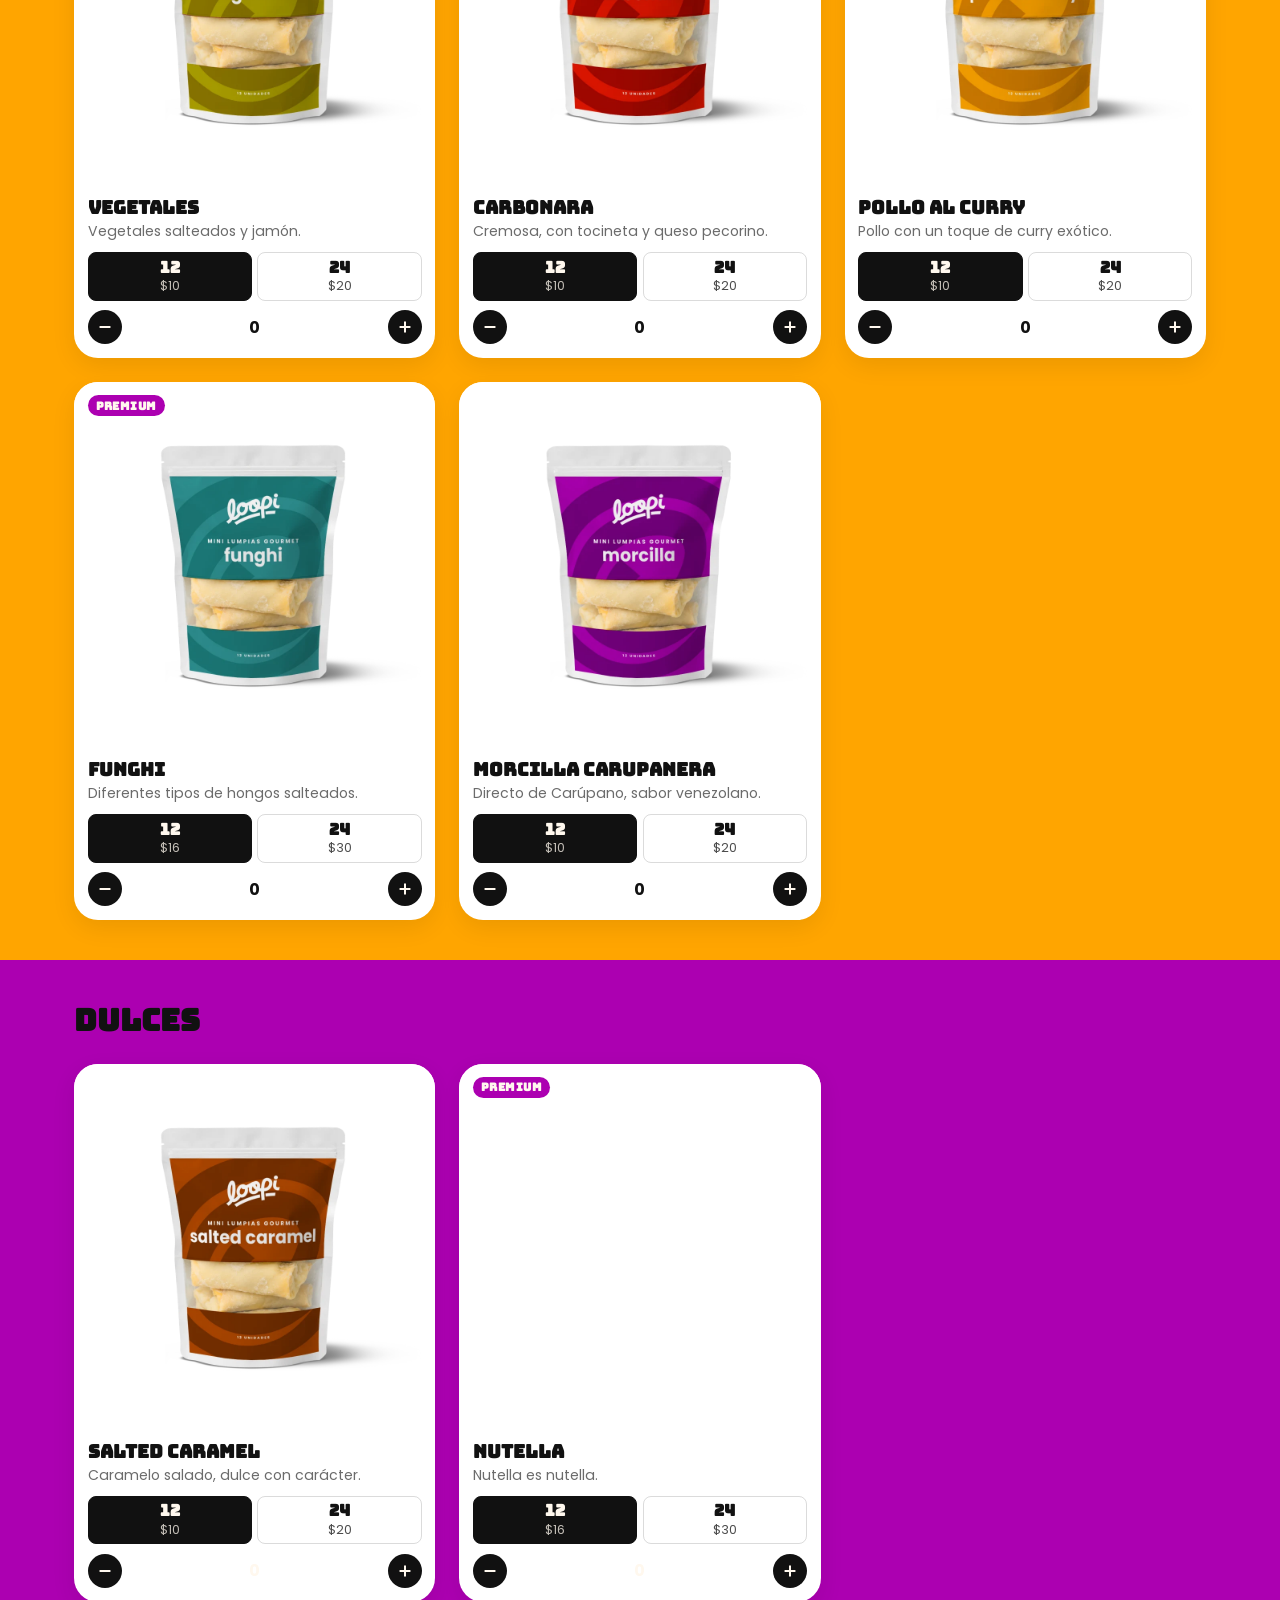
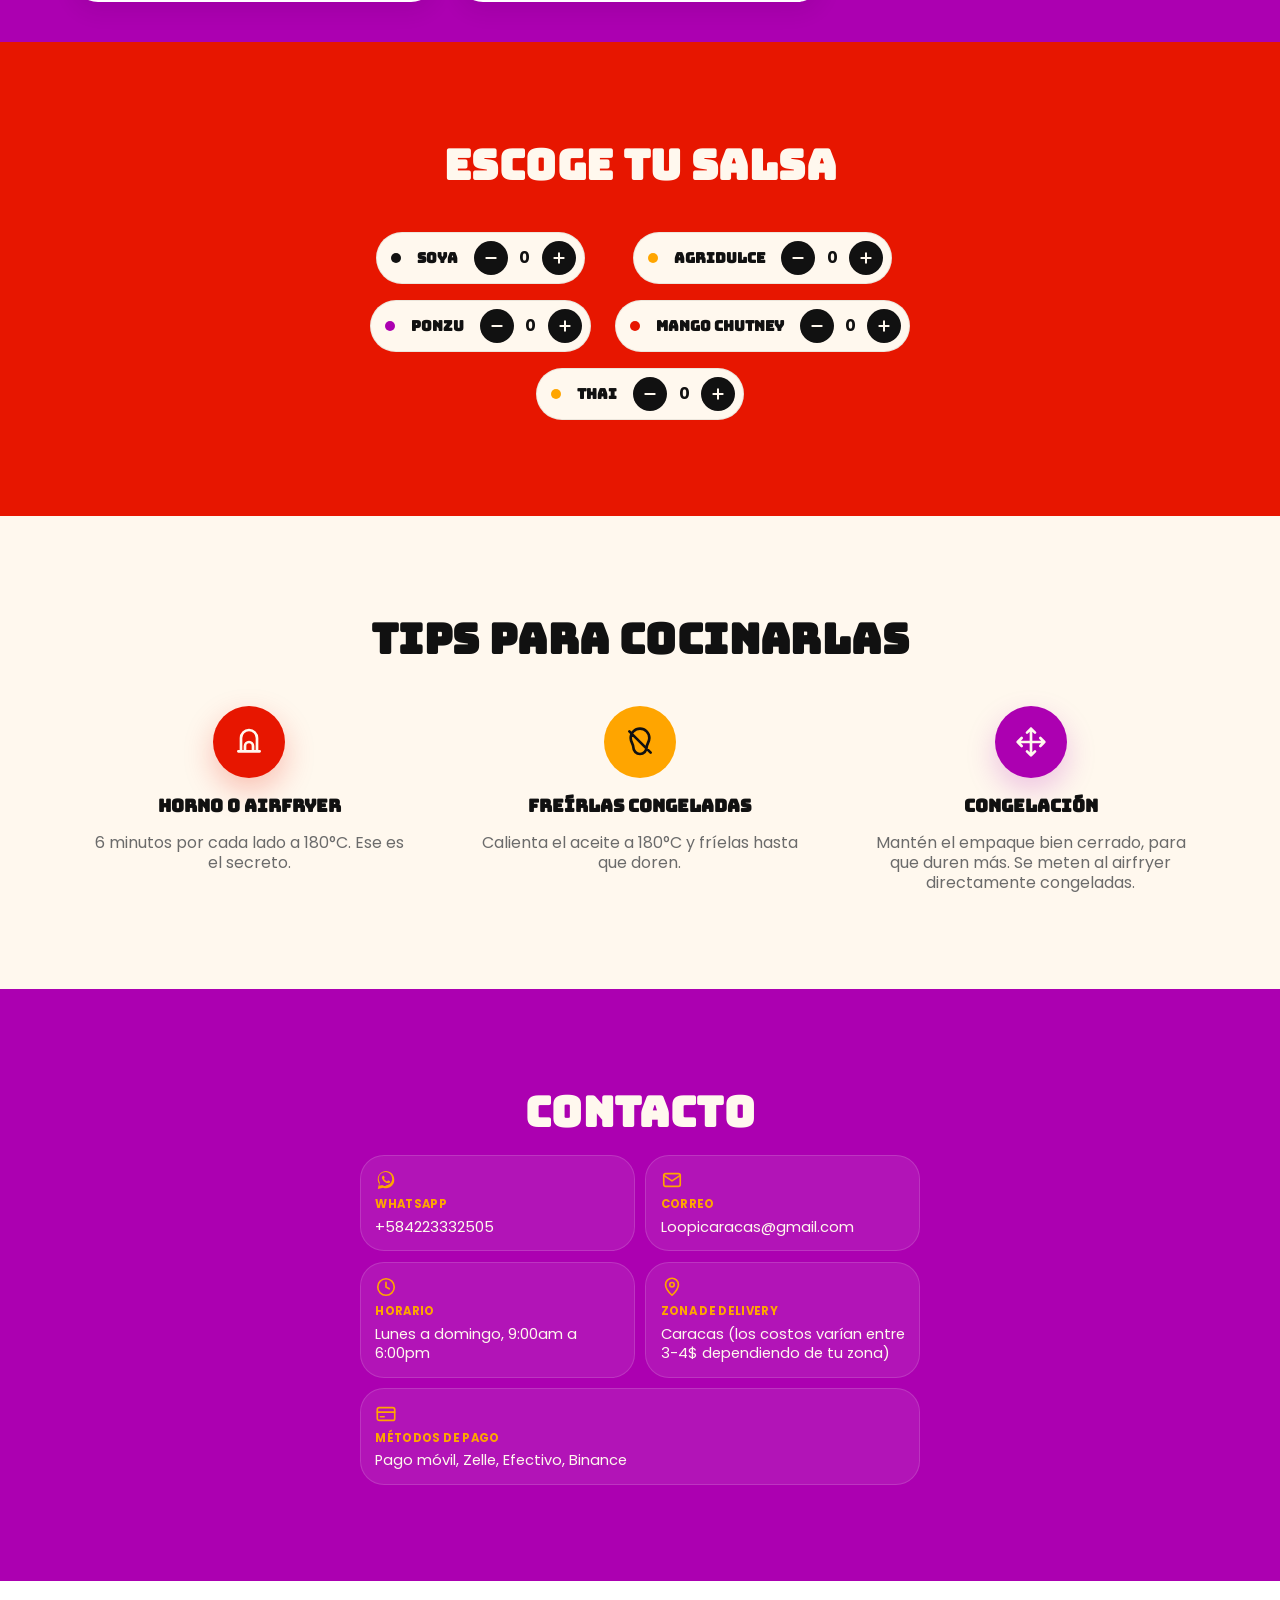
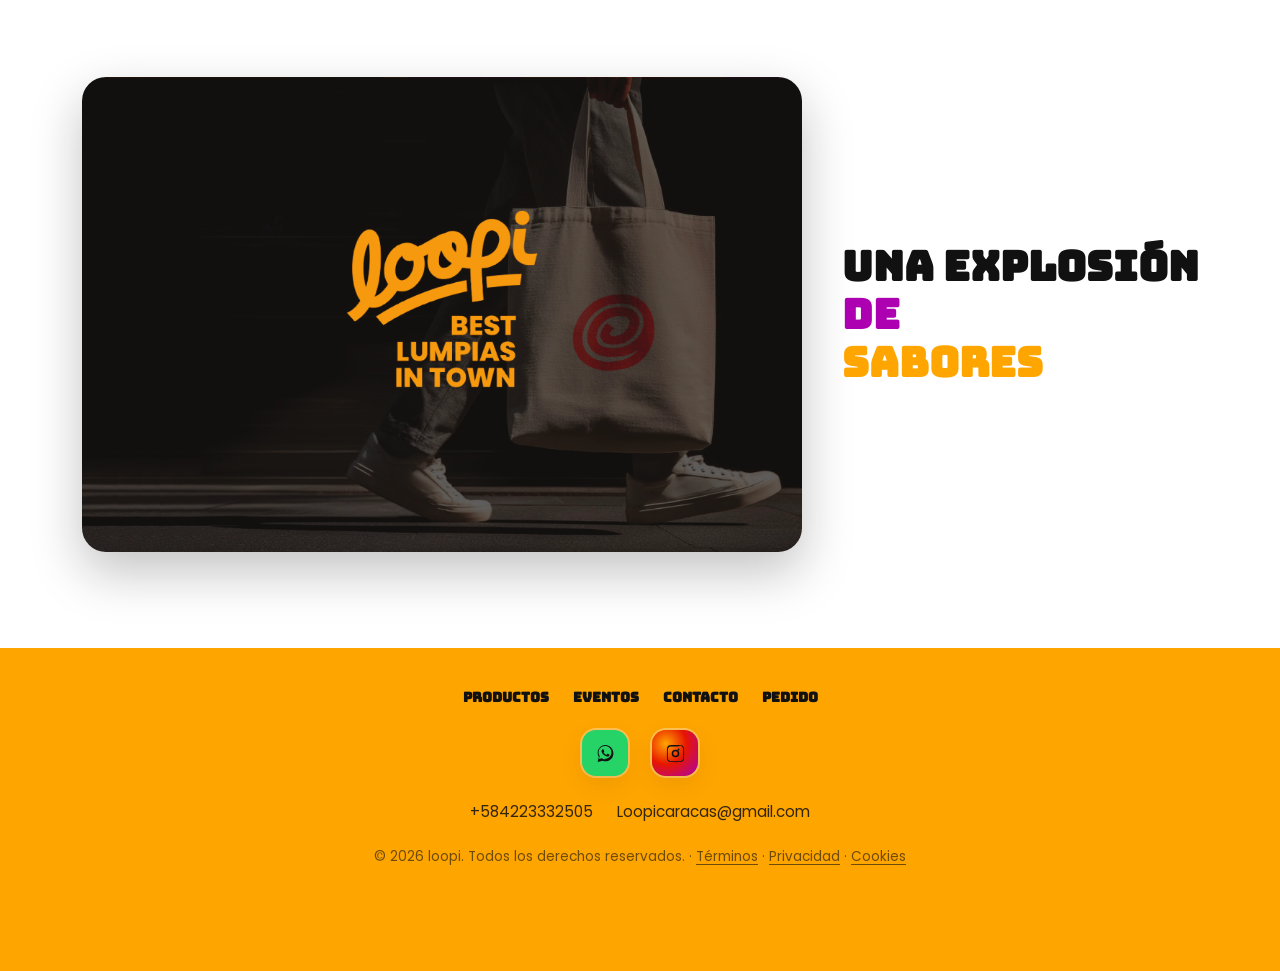
==== commit 973cca99: "Funghi y Nutella: etiqueta PREMIUM y precio $16 (12u) / $30 (24u) Co-Authored-By: Claude Opus 5.5 <n" ====
--- a/index.html
+++ b/index.html
@@ -47,14 +47,30 @@
   "slogan": "Best lumpias in town",
   "description": "Mini lumpias crunchy hechas el mismo día en Caracas. Salados y postres, en empaques de 12 y 24, con delivery y pick up.",
   "url": "https://loopivzla.com/",
-  "image": "https://loopivzla.com/img/og/og-image.jpg",
+  "image": [
+    "https://loopivzla.com/img/og/og-image.jpg",
+    "https://loopivzla.com/img/productos-google/carbonara-12.jpg",
+    "https://loopivzla.com/img/productos-google/carbonara-24.jpg",
+    "https://loopivzla.com/img/productos-google/funghi-12.jpg",
+    "https://loopivzla.com/img/productos-google/funghi-24.jpg",
+    "https://loopivzla.com/img/productos-google/morcilla-carupanera-12.jpg",
+    "https://loopivzla.com/img/productos-google/morcilla-carupanera-24.jpg",
+    "https://loopivzla.com/img/productos-google/nutella-12.jpg",
+    "https://loopivzla.com/img/productos-google/nutella-24.jpg",
+    "https://loopivzla.com/img/productos-google/pollo-curry-12.jpg",
+    "https://loopivzla.com/img/productos-google/pollo-curry-24.jpg",
+    "https://loopivzla.com/img/productos-google/salted-caramel-12.jpg",
+    "https://loopivzla.com/img/productos-google/salted-caramel-24.jpg",
+    "https://loopivzla.com/img/productos-google/vegetales-12.jpg",
+    "https://loopivzla.com/img/productos-google/vegetales-24.jpg"
+  ],
   "logo": "https://loopivzla.com/apple-touch-icon.png",
   "servesCuisine": [
     "Lumpias",
     "Comida venezolana",
     "Postres"
   ],
-  "priceRange": "$10-$20",
+  "priceRange": "$10-$30",
   "currenciesAccepted": "USD",
   "paymentAccepted": "Pago móvil, Zelle, Efectivo, Binance",
   "telephone": "+584223332505",
@@ -183,13 +199,13 @@
               {
                 "@type": "Offer",
                 "name": "Empaque de 12",
-                "price": "10",
+                "price": "16",
                 "priceCurrency": "USD"
               },
               {
                 "@type": "Offer",
                 "name": "Empaque de 24",
-                "price": "20",
+                "price": "30",
                 "priceCurrency": "USD"
               }
             ]
@@ -246,13 +262,13 @@
               {
                 "@type": "Offer",
                 "name": "Empaque de 12",
-                "price": "10",
+                "price": "16",
                 "priceCurrency": "USD"
               },
               {
                 "@type": "Offer",
                 "name": "Empaque de 24",
-                "price": "20",
+                "price": "30",
                 "priceCurrency": "USD"
               }
             ]
--- a/styles.css
+++ b/styles.css
@@ -726,6 +726,26 @@
    sobre fondo blanco en vez de cover, para que se vea la bolsita entera
    sin recortarla y que la foto tenga protagonismo real. */
 .card__img { width: 100%; aspect-ratio: 1 / 1; object-fit: contain; background: #fff; }
+/* Etiqueta PREMIUM (Funghi y Nutella) — pequeña, sobre la esquina de la foto. */
+.card__premium {
+  position: absolute;
+  top: 0.6rem;
+  left: 0.6rem;
+  z-index: 1;
+  font-family: var(--font-heading);
+  font-weight: 800;
+  text-transform: uppercase;
+  font-size: 0.6rem;
+  letter-spacing: 0.04em;
+  color: var(--crema);
+  background: var(--morado);
+  padding: 0.2rem 0.5rem;
+  border-radius: var(--radius-pill);
+  pointer-events: none;
+}
+@media (min-width: 720px) {
+  .card__premium { top: 0.85rem; left: 0.85rem; font-size: 0.7rem; }
+}
 .card__body { padding: 0.6rem; display: flex; flex-direction: column; gap: 0.15rem; }
 .card__title-row {
   display: flex;
